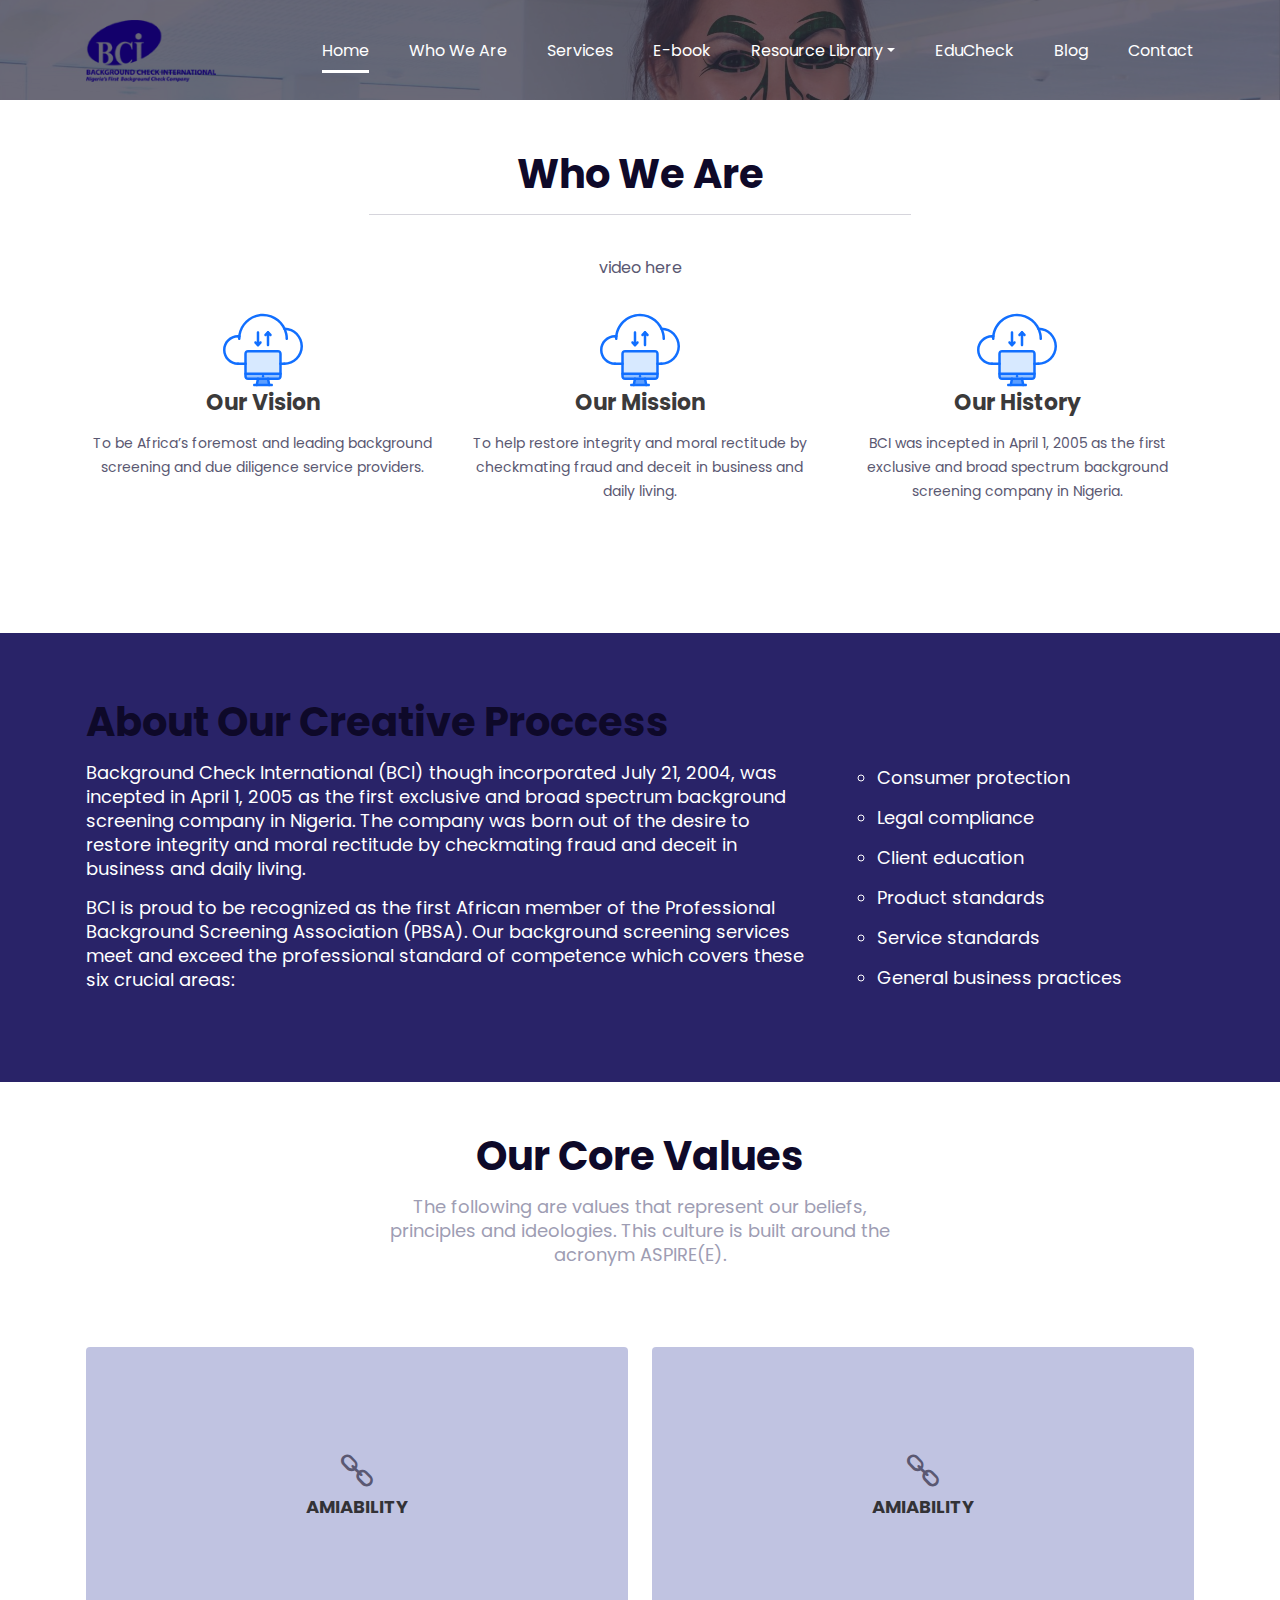
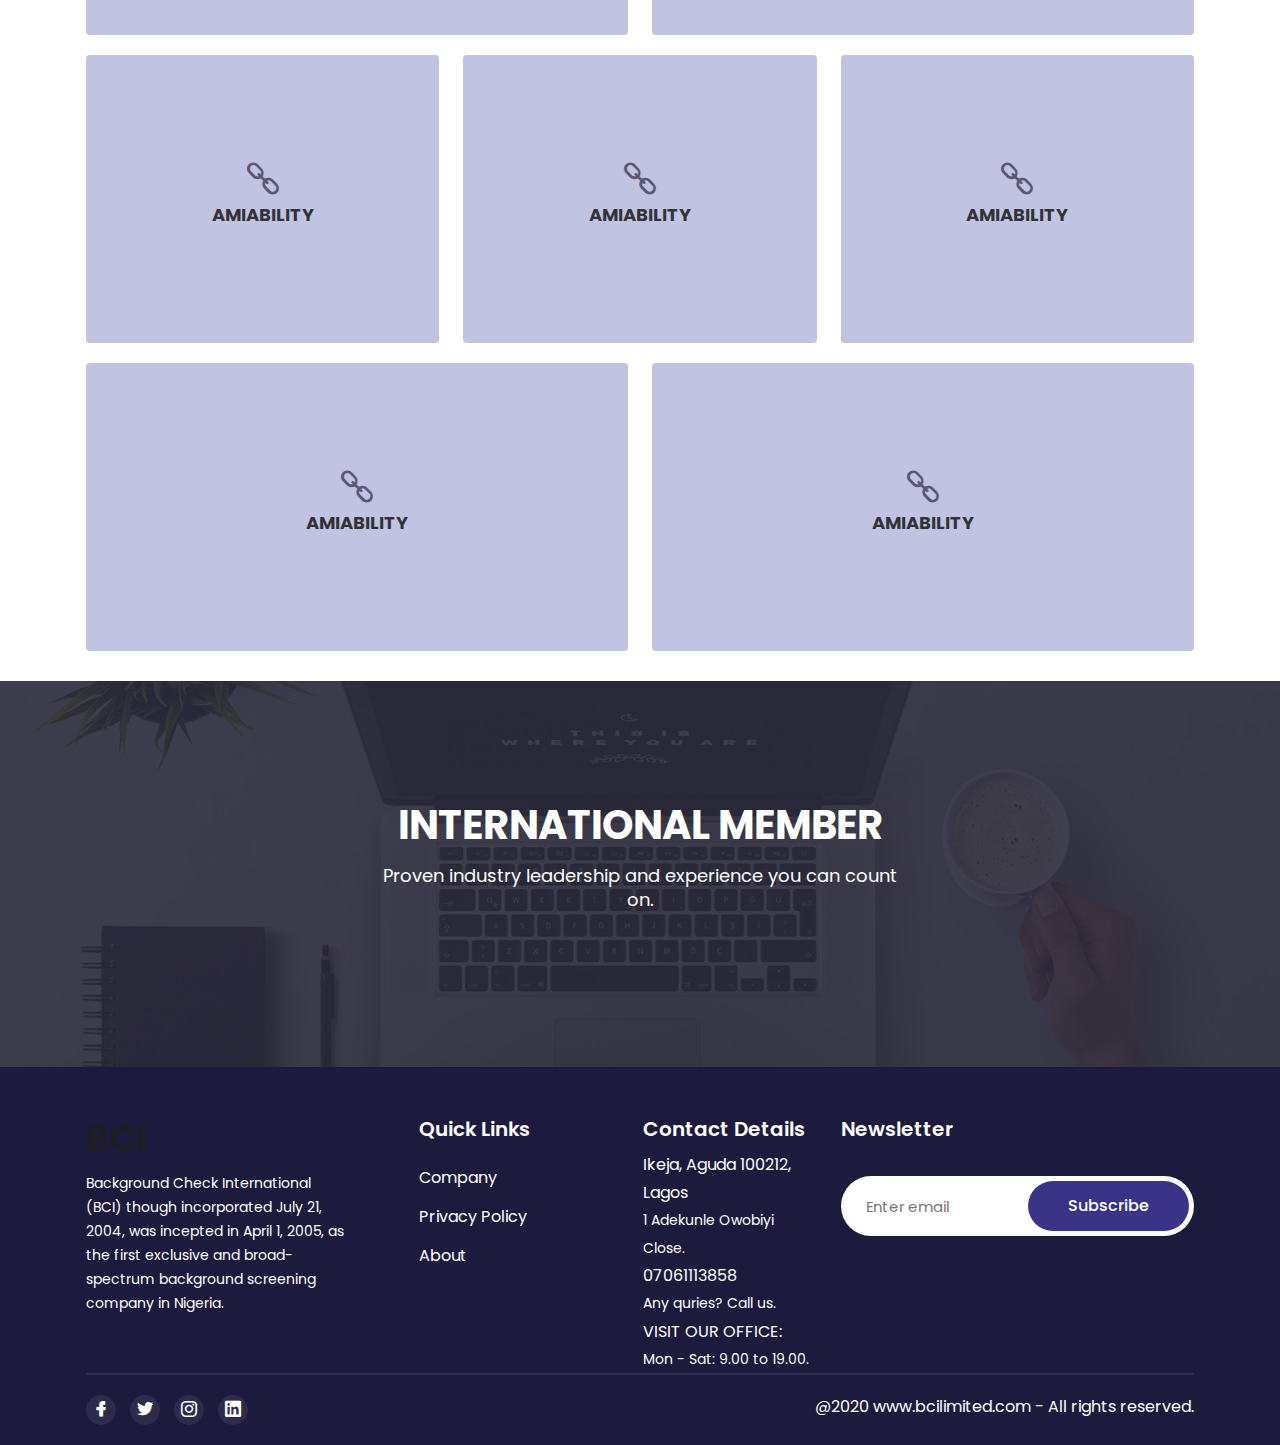
==== about.html @ 0cde8c67 "about us page created" ====
<!doctype html>
<html class="no-js" lang="zxx">

<head>
    <meta charset="utf-8">
    <!--====== Title ======-->
    <title>Background Check International</title>
    
    <meta name="description" content="">
    <meta name="viewport" content="width=device-width, initial-scale=1">

    <!--====== Favicon Icon ======-->
    <link rel="shortcut icon" href="assets/images/favicon.png" type="image/png">
        
    <!--====== Animate CSS ======-->
    <link rel="stylesheet" href="assets/css/animate.css">
        
    <!--====== Glide CSS ======-->
    <link rel="stylesheet" href="assets/css/glide.core.css">
        
    <!--====== Line Icons CSS ======-->
    <link rel="stylesheet" href="assets/css/LineIcons.2.0.css">
        
    <!--====== Bootstrap CSS ======-->
    <link rel="stylesheet" href="assets/css/bootstrap-5.0.5-alpha.min.css">
    
    <!--====== Default CSS ======-->
    <link rel="stylesheet" href="assets/css/default.css">
    
    <!--====== Style CSS ======-->
    <link rel="stylesheet" href="assets/css/about.css">

    
</head>

<body>

    <!--====== HEADER PART START ======-->

    <section id="home" class="header_area ">
        <h2 style="display: none;">BCI</h2>
        <div id="header_navbar" class="header_navbar">
            <div class="container">
                <div class="row">
                    <div class="col-lg-12">
                        <nav class="navbar navbar-expand-lg">
                            <a class="navbar-brand" href="index.html">
                                
                                <img id="logo" src="assets/images/bci.svg" alt="Logo">
                            </a>
                            <button class="navbar-toggler" type="button" data-toggle="collapse" data-target="#navbarSupportedContent" aria-controls="navbarSupportedContent" aria-expanded="false" aria-label="Toggle navigation">
                                <span class="toggler-icon"></span>
                                <span class="toggler-icon"></span>
                                <span class="toggler-icon"></span>
                            </button>

                            <div class="collapse navbar-collapse sub-menu-bar" id="navbarSupportedContent">
                                <ul id="nav" class="navbar-nav ml-auto">
                                    <li class="nav-item">
                                        <a class="page-scroll active" href="#home">Home</a>
                                    </li>
                                    <li class="nav-item">
                                        <a class="page-scroll" href="#about">Who We Are</a>
                                    </li>
                                    <li class="nav-item">
                                        <a class="page-scroll" href="#services">Services</a>
                                    </li>
                                    <li class="nav-item">
                                        <a class="page-scroll disabled" href="blog">E-book</a>
                                    </li>
                                    <li class="nav-item">
                                        <a class="page-scroll dropdown-toggle" data-toggle="dropdown" href="#team">Resource Library</a>
                                        <ul class="dropdown-menu resource">
                                            <li><a href="#">News &#038; Articles</a></li>
                                            <li><a href="#">Video Library</a></li>
                                        </ul>
                                    </li>
                                    <li class="nav-item">
                                        <a class="page-scroll" href="#blog">EduCheck</a>
                                    </li>
                                    <li class="nav-item">
                                        <a class="page-scroll" href="#blog">Blog</a>
                                    </li>
                                    <li class="nav-item">
                                        <a class="page-scroll" href="#contact">Contact</a>
                                    </li>
                                </ul>
                            </div> <!-- navbar collapse -->
                        </nav> <!-- navbar -->
                    </div>
                </div> <!-- row -->
            </div> <!-- container -->
        </div> <!-- header navbar -->

        <div class="header_hero">
            <div class="single_hero bg_cover d-flex align-items-center" style="background-image: url(assets/images/mini-banner.jpg)">
                <div class="container">
                </div> 
            </div> 
        </div> 
    </section>

    <!--====== HEADER PART ENDS ======-->
    
    <!--====== FEATURES PART START ======-->

    <section id="features" class="features_area pt-50">
        <div class="container">
            <div class="row justify-content-center">
                <div class="col-lg-6">
                    <div class="section_title text-center pb-25">
                        <h4 class="title wow fadeInUp" data-wow-duration="1.3s" data-wow-delay="0.2s">Who We Are</h4><hr>
                        <!-- <p class="wow fadeInUp" data-wow-duration="1.3s" data-wow-delay="0.4s">With our over 15 years of unalloyed integrity and staunch professionalism, you can always count on us to deliver</p> -->
                    </div> <!-- section title -->
                </div>
            </div> <!-- row -->
            <div class="row justify-content-center">
                video here
                    <!-- <video width="320" height="540" controls loop poster="assets/images/blog-1.jpg">
                        <source src="assets/vid/lts.mp4" type="video/mp4">
                    </video> -->
            </div> 
            <!-- row -->
            <div class="row justify-content-center">
                <div class="col-lg-4 col-md-7">
                    <div class="single_features text-center mt-30 wow fadeInUp" data-wow-duration="1.3s"
                        data-wow-delay="0.2s">
                        <img src="assets/images/iot.svg" style="width: 5em;" alt="svg-icon">
                        <div class="sub_feature">
                            <h4 class="features_title">Our Vision</h4>
                            <p>To be Africa’s foremost and leading background screening and due diligence service providers.</p>
                        </div>
                    </div> <!-- single features -->
                </div>
                <div class="col-lg-4 col-md-7">
                    <div class="single_features text-center mt-30 wow fadeInUp" data-wow-duration="1.3s"
                        data-wow-delay="0.4s">
                        <img src="assets/images/iot.svg" style="width: 5em;" alt="svg-icon">
                        <div class="sub_feature">
                            <h4 class="features_title">Our Mission</h4>
                            <p>To help restore integrity and moral rectitude by checkmating fraud and deceit in business and daily living.</p>
                        </div>
                    </div> <!-- single features -->
                </div>
                <div class="col-lg-4 col-md-7">
                    <div class="single_features text-center mt-30 wow fadeInUp" data-wow-duration="1.3s"
                        data-wow-delay="0.6s">
                        <img src="assets/images/iot.svg" style="width: 5em;" alt="svg-icon">
                        <div class="sub_feature">
                            <h4 class="features_title">Our History</h4>
                        <p>BCI was incepted in April 1, 2005 as the first exclusive and broad spectrum background screening company in Nigeria.</p>
                        </div>
                    </div> <!-- single features -->
                </div>
            </div> <!-- row -->
        </div> <!-- container -->
    </section>

    <!--====== FEATURES PART ENDS ======-->
    
    <!--====== ABOUT PART START ======-->

    <section id="about" class="pt-130">
        <div class="about_area">
            <div class="container">
                <div class="row">
                    <div class="col-lg-8">
                        <div class="about_content pt-65 pb-90">
                            <div class="section_title pb">
                                <h4 class="title abt wow fadeInUp" data-wow-duration="1.3s" data-wow-delay="0.2s">About Our
                                    Creative Proccess</h4>
                                <p class="wow fadeInUp" data-wow-duration="1.3s" data-wow-delay="0.4s">Background Check International (BCI) though
                                     incorporated July 21, 2004, was incepted in April 1, 2005 as the first exclusive and broad spectrum background screening
                                      company in Nigeria. The company was born out of the desire to restore integrity and moral rectitude by checkmating fraud 
                                      and deceit in business and daily living.</p>
                                <p class="wow fadeInUp" data-wow-duration="1.3s" data-wow-delay="0.6s">BCI is proud to be recognized as the first African member
                                     of the Professional Background Screening Association (PBSA). Our background screening services meet and exceed the professional
                                      standard of competence which covers these six crucial areas:</p>
                            </div> <!-- section title -->
                        </div> <!-- about content -->
                    </div>
                    <div class="col-lg-4">
                        <div class="about_content pt-125 pb">
                            <div class="section_title pb">
                                <ul class="wow fadeInUp" data-wow-duration="1.3s" data-wow-delay="0.4s">
                                    <li>Consumer protection</li>
                                    <li>Legal compliance</li>
                                    <li>Client education</li>
                                    <li>Product standards</li>
                                    <li>Service standards</li>
                                    <li>General business practices</li>
                                </ul>
                                
                            </div> <!-- section title -->
                        </div> <!-- about content -->
                    </div>
                </div> <!-- row -->
            </div> <!-- container -->
            
            <!-- <div class="about_image bg_cover wow fadeInLeft" data-wow-duration="1.3s" data-wow-delay="0.2s"></div> -->
           
                
        </div>
    </section>

    <!--====== ABOUT PART ENDS ======-->

    <!--====== PORTFOLIO PART START ======-->

    <section id="portfolio" class="portfolio_area pt-50 pb-30">
        <div class="container">
            <div class="row justify-content-center">
                <div class="col-lg-6">
                    <div class="section_title text-center pb-60">
                        <h4 class="title wow fadeInUp" data-wow-duration="1.3s" data-wow-delay="0.2s">Our Core Values</h4>
                        <p class="wow fadeInUp" data-wow-duration="1.3s" data-wow-delay="0.4s">The following are values that represent
                            our beliefs, principles and ideologies. This culture is built around the acronym ASPIRE(E).</p>
                    </div> <!-- section title -->
                </div>
            </div> <!-- row -->

            <div class="row pt-20">
                <div class="col-lg-6  wow fadeInUp" data-wow-duration="1.3s" data-wow-delay="0.2s" >
                    <div class="single_portfolio">
                        <div class="title">
                            <i class="lni lni-link"></i>
                            <h5>AMIABILITY</h5>
                        </div>
                        <div class="portfolio_content">
                            <p class="portfolio_title">At BCI, we do not just demonstrate joy in rendering service for our clients but we also always are supportive of one another’s endeavour. We believe our greatest assets as an organisation are the people working therein, so we are people-oriented.</p>
                        </div> <!-- Single portfolio -->
                    </div>
                </div> 
                <div class="col-lg-6  wow fadeInUp" data-wow-duration="1.3s" data-wow-delay="0.2s" >
                    <div class="single_portfolio">
                        <div class="title">
                            <i class="lni lni-link"></i>
                            <h5>AMIABILITY</h5>
                        </div>
                        <div class="portfolio_content">
                            <p class="portfolio_title">At BCI, we do not just demonstrate joy in rendering service for our clients but we also always are supportive of one another’s endeavour. We believe our greatest assets as an organisation are the people working therein, so we are people-oriented.</p>
                        </div> <!-- Single portfolio -->
                    </div>
                </div> 
            </div>

            <div class="row pt-20">
                <div class="col-lg-4  wow fadeInUp" data-wow-duration="1.3s" data-wow-delay="0.2s" >
                    <div class="single_portfolio">
                        <div class="title">
                            <i class="lni lni-link"></i>
                            <h5>AMIABILITY</h5>
                        </div>
                        <div class="portfolio_content">
                            <p class="portfolio_title">At BCI, we do not just demonstrate joy in rendering service for our clients but we also always are supportive of one another’s endeavour. We believe our greatest assets as an organisation are the people working therein, so we are people-oriented.</p>
                        </div> <!-- Single portfolio -->
                    </div>
                </div> <!-- portfolio wrapper -->
                <div class="col-lg-4  wow fadeInUp" data-wow-duration="1.3s" data-wow-delay="0.2s" >
                    <div class="single_portfolio">
                        <div class="title">
                            <i class="lni lni-link"></i>
                            <h5>AMIABILITY</h5>
                        </div>
                        <div class="portfolio_content">
                            <p class="portfolio_title">At BCI, we do not just demonstrate joy in rendering service for our clients but we also always are supportive of one another’s endeavour. We believe our greatest assets as an organisation are the people working therein, so we are people-oriented.</p>
                        </div> <!-- Single portfolio -->
                    </div>
                </div> <!-- portfolio wrapper -->
                <div class="col-lg-4  wow fadeInUp" data-wow-duration="1.3s" data-wow-delay="0.2s" >
                    <div class="single_portfolio">
                        <div class="title">
                            <i class="lni lni-link"></i>
                            <h5>AMIABILITY</h5>
                        </div>
                        <div class="portfolio_content">
                            <p class="portfolio_title">At BCI, we do not just demonstrate joy in rendering service for our clients but we also always are supportive of one another’s endeavour. We believe our greatest assets as an organisation are the people working therein, so we are people-oriented.</p>
                        </div> <!-- Single portfolio -->
                    </div>
                </div> <!-- portfolio wrapper -->
            </div> <!-- row -->

            <div class="row pt-20">
                <div class="col-lg-6  wow fadeInUp" data-wow-duration="1.3s" data-wow-delay="0.2s" >
                    <div class="single_portfolio">
                        <div class="title">
                            <i class="lni lni-link"></i>
                            <h5>AMIABILITY</h5>
                        </div>
                        <div class="portfolio_content">
                            <p class="portfolio_title">At BCI, we do not just demonstrate joy in rendering service for our clients but we also always are supportive of one another’s endeavour. We believe our greatest assets as an organisation are the people working therein, so we are people-oriented.</p>
                        </div> <!-- Single portfolio -->
                    </div>
                </div> 
                <div class="col-lg-6  wow fadeInUp" data-wow-duration="1.3s" data-wow-delay="0.2s" >
                    <div class="single_portfolio">
                        <div class="title">
                            <i class="lni lni-link"></i>
                            <h5>AMIABILITY</h5>
                        </div>
                        <div class="portfolio_content">
                            <p class="portfolio_title">At BCI, we do not just demonstrate joy in rendering service for our clients but we also always are supportive of one another’s endeavour. We believe our greatest assets as an organisation are the people working therein, so we are people-oriented.</p>
                        </div> <!-- Single portfolio -->
                    </div>
                </div> 
            </div>
        </div> <!-- container -->
       
    </section>

    <!--====== PORTFOLIO PART ENDS ======-->

    <!--====== FEATURES PART START ======-->

   
    <!--====== TESTIMONIAL PART START ======-->

    <!-- <section id="testimonial" class="testimonial_area pt-130 pb-130 bg_cover" style="background-image: url(assets/images/feedback.jpg)">
        <div class="container">
            <div class="row justify-content-center">
                <div class="col-lg-8">
                    <div class="glide testimonial_active">
                        <div class="glide__track" data-glide-el="track">
                            <div class="glide__slides">
                                <div class="glide__slide single_testimonial text-center">
                                    <img src="assets/images/author-1.jpg" alt="author">
                                    <h5 class="author_name">Isabela Moreira</h5>
                                    <span>UX Specialist, Yoast</span>
                                    <p>Lorem ipsum dolor sit amet, consetetur sadipscing elitr, sed diam nonumy eirmod
                                        tempor invidunt ut labore et dolore magna aliquyam erat, sed diam voluptua. At
                                        vero eos accusam et justo duo dolores et ea rebum. Stet clita kasd gubergren.
                                    </p>
                                </div>
                                <div class="glide__slide single_testimonial text-center">
                                    <img src="assets/images/author-2.jpg" alt="author">
                                    <h5 class="author_name">Fiona Smith</h5>
                                    <span>Sr. Software Engineer</span>
                                    <p>Lorem ipsum dolor sit amet, consetetur sadipscing elitr, sed diam nonumy eirmod
                                        tempor invidunt ut labore et dolore magna aliquyam erat, sed diam voluptua. At
                                        vero eos accusam et justo duo dolores et ea rebum. Stet clita kasd gubergren.
                                    </p>
                                </div>
                                <div class="glide__slide single_testimonial text-center">
                                    <img src="assets/images/author-3.jpg" alt="author">
                                    <h5 class="author_name">Elon Musk</h5>
                                    <span>Creaitve Businessman</span>
                                    <p>Lorem ipsum dolor sit amet, consetetur sadipscing elitr, sed diam nonumy eirmod
                                        tempor invidunt ut labore et dolore magna aliquyam erat, sed diam voluptua. At
                                        vero eos accusam et justo duo dolores et ea rebum. Stet clita kasd gubergren.
                                    </p>
                                </div>
                            </div>
                        </div>
                        <div class="glide__bullets" data-glide-el="controls[nav]">
                            <button class="glide__bullet" data-glide-dir="=0"></button>
                            <button class="glide__bullet" data-glide-dir="=1"></button>
                            <button class="glide__bullet" data-glide-dir="=2"></button>
                        </div>
                    </div>
                </div>
            </div> 
        </div> 
    </section> -->

    <!--====== TESTIMONIAL PART ENDS ======-->
    
   
    
    <!--====== CONTACT PART START ======-->

    <section id="contact" class="contact_area bg_cover pt-120 pb-130" style="background-image: url(assets/images/contact_bg.jpg)">
        <div class="container">
            <div class="row justify-content-center">
                <div class="col-lg-6">
                    <div class="section_title section_title_2 text-center pb-25">
                        <h4 class="title wow fadeInUp" data-wow-duration="1.3s" data-wow-delay="0.2s">INTERNATIONAL MEMBER</h4>
                        <p class="wow fadeInUp" data-wow-duration="1.3s" data-wow-delay="0.4s">Proven industry leadership and experience you can count on.</p>
                    </div> <!-- section title -->
                </div>
            </div> <!-- row -->
            
        </div> <!-- container -->
    </section>

    <!--====== CONTACT PART ENDS ======-->
    
    <!--====== FOOTER PART START ======-->

    <footer id="footer" class="footer_area">
        <div class="container">
            <div class="footer_widget ">
                <div class="row justify-content-center">
                    <div class="col-lg-3 col-md-6">
                        <div class="footer_about mt-50">
                            <div class="footer_logo">
                                <!-- <a href="#"><img src="assets/images/bci.svg" alt=""></a> -->
                                <h2>BCI</h2>
                            </div>
                            <div class="footer_content">
                                <p>Background Check International (BCI) though incorporated July 21, 2004,
                                     was incepted in April 1, 2005, as the first exclusive and broad-spectrum
                                      background screening company in Nigeria.</p>
                            </div>
                        </div> <!-- footer about -->
                    </div>
                    <div class="col-lg-5 col-md-6">
                        <div class="footer_link_wrapper d-flex flex-wrap">
                            <div class="footer_link mt-50">
                                <h2 class="footer_title">Quick Links</h2>
                                <ul class="link">
                                    <li><a href="#">Company</a></li>
                                    <li><a href="#">Privacy Policy</a></li>
                                    <li><a href="#">About</a></li>
                                </ul>
                            </div> <!-- footer link -->
                            <div class="footer_link mt-50">
                                <h2 class="footer_title">Contact Details</h2>
                                <ul class="link">
                                    <li><span class="address"> Ikeja, Aguda 100212, Lagos <br><small>1 Adekunle Owobiyi Close.</small> </span></li>
                                    <li><span class="address"> 07061113858 <br> <small>Any quries? Call us.</small> </span></li>
                                    <li><span class="address"> VISIT OUR OFFICE:<br><small>Mon - Sat: 9.00 to 19.00.</small> </span></li>
                                </ul>
                            </div> <!-- footer link -->
                        </div> <!-- footer link wrapper -->
                    </div>
                    <div class="col-lg-4 col-md-6">
                        <div class="footer_subscribe mt-50">
                            <h2 class="footer_title">Newsletter</h2>
                            <div class="subscribe_form text-right">
                                <form action="#">
                                    <input type="text" placeholder="Enter email">
                                    <button class="main-btn">Subscribe</button>
                                </form>
                            </div>
                        </div> <!-- footer subscribe -->
                    </div>
                </div> <!-- row -->
            </div> <!-- footer widget -->
            <div class="footer_copyright d-sm-flex justify-content-between">
                <div class="footer_social text-center">
                    <ul class="social">
                        <li><a href="https://facebook.com/uideckHQ"><i class="lni lni-facebook-filled"></i></a></li>
                        <li><a href="https://twitter.com/uideckHQ"><i class="lni lni-twitter-filled"></i></a></li>
                        <li><a href="https://instagram.com/uideckHQ"><i class="lni lni-instagram-original"></i></a></li>
                        <li><a href="#"><i class="lni lni-linkedin-original"></i></a></li>
                    </ul>
                </div> <!-- footer social -->
                <div class="footer_copyright_content  text-center">
                    <p>@2020 www.bcilimited.com - All rights reserved. </p>
                </div> <!-- footer copyright content -->
            </div> <!-- footer copyright -->
        </div> <!-- container -->
    </footer>

    <!--====== FOOTER PART ENDS ======-->
    
    <!--====== BACK TOP TOP PART START ======-->

    <a href="#" class="back-to-top"><i class="lni lni-chevron-up"></i></a>

    <!--====== BACK TOP TOP PART ENDS ======-->

    
    <!--====== Bootstrap js ======-->
    <script src="assets/js/bootstrap.bundle-5.0.0.alpha-min.js"></script>
    
    <!--====== glide js ======-->
    <script src="assets/js/glide.min.js"></script>
    
    <!--====== wow js ======-->
    <script src="assets/js/wow.min.js"></script>
    
    <!--====== Contact Form js ======-->
    <!-- <script src="assets/js/contact-form.js"></script> -->
    
    <!--====== Main js ======-->
    <script src="assets/js/main.js"></script>
    <script src="assets/js/jquery.js"></script>
    <script src="assets/js/amazingcarousel.js"></script>
    <link rel="stylesheet" type="text/css" href="assets/css/initcarousel-1.css">
    <script src="assets/js/initcarousel-1.js"></script>
    
</body>

</html>
---- assets/css/default.css ----
/* Deafult Margin & Padding */
/*-- Margin Top --*/
.mt-5 {
	margin-top: 5px;
}
.mt-10 {
	margin-top: 10px;
}
.mt-15 {
	margin-top: 15px;
}
.mt-20 {
	margin-top: 20px;
}
.mt-25 {
	margin-top: 25px;
}
.mt-30 {
	margin-top: 30px;
}
.mt-35 {
	margin-top: 35px;
}
.mt-40 {
	margin-top: 40px;
}
.mt-45 {
	margin-top: 45px;
}
.mt-50 {
	margin-top: 50px;
}
.mt-55 {
	margin-top: 55px;
}
.mt-60 {
	margin-top: 60px;
}
.mt-65 {
	margin-top: 65px;
}
.mt-70 {
	margin-top: 70px;
}
.mt-75 {
	margin-top: 75px;
}
.mt-80 {
	margin-top: 80px;
}
.mt-85 {
	margin-top: 85px;
}
.mt-90 {
	margin-top: 90px;
}
.mt-95 {
	margin-top: 95px;
}
.mt-100 {
	margin-top: 100px;
}
.mt-105 {
	margin-top: 105px;
}
.mt-110 {
	margin-top: 110px;
}
.mt-115 {
	margin-top: 115px;
}
.mt-120 {
	margin-top: 120px;
}
.mt-125 {
	margin-top: 125px;
}
.mt-130 {
	margin-top: 130px;
}
.mt-135 {
	margin-top: 135px;
}
.mt-140 {
	margin-top: 140px;
}
.mt-145 {
	margin-top: 145px;
}
.mt-150 {
	margin-top: 150px;
}
.mt-155 {
	margin-top: 155px;
}
.mt-160 {
	margin-top: 160px;
}
.mt-165 {
	margin-top: 165px;
}
.mt-170 {
	margin-top: 170px;
}
.mt-175 {
	margin-top: 175px;
}
.mt-180 {
	margin-top: 180px;
}
.mt-185 {
	margin-top: 185px;
}
.mt-190 {
	margin-top: 190px;
}
.mt-195 {
	margin-top: 195px;
}
.mt-200 {
	margin-top: 200px;
}
/*-- Margin Bottom --*/

.mb-5 {
	margin-bottom: 5px;
}
.mb-10 {
	margin-bottom: 10px;
}
.mb-15 {
	margin-bottom: 15px;
}
.mb-20 {
	margin-bottom: 20px;
}
.mb-25 {
	margin-bottom: 25px;
}
.mb-30 {
	margin-bottom: 30px;
}
.mb-35 {
	margin-bottom: 35px;
}
.mb-40 {
	margin-bottom: 40px;
}
.mb-45 {
	margin-bottom: 45px;
}
.mb-50 {
	margin-bottom: 50px;
}
.mb-55 {
	margin-bottom: 55px;
}
.mb-60 {
	margin-bottom: 60px;
}
.mb-65 {
	margin-bottom: 65px;
}
.mb-70 {
	margin-bottom: 70px;
}
.mb-75 {
	margin-bottom: 75px;
}
.mb-80 {
	margin-bottom: 80px;
}
.mb-85 {
	margin-bottom: 85px;
}
.mb-90 {
	margin-bottom: 90px;
}
.mb-95 {
	margin-bottom: 95px;
}
.mb-100 {
	margin-bottom: 100px;
}
.mb-105 {
	margin-bottom: 105px;
}
.mb-110 {
	margin-bottom: 110px;
}
.mb-115 {
	margin-bottom: 115px;
}
.mb-120 {
	margin-bottom: 120px;
}
.mb-125 {
	margin-bottom: 125px;
}
.mb-130 {
	margin-bottom: 130px;
}
.mb-135 {
	margin-bottom: 135px;
}
.mb-140 {
	margin-bottom: 140px;
}
.mb-145 {
	margin-bottom: 145px;
}
.mb-150 {
	margin-bottom: 150px;
}
.mb-155 {
	margin-bottom: 155px;
}
.mb-160 {
	margin-bottom: 160px;
}
.mb-165 {
	margin-bottom: 165px;
}
.mb-170 {
	margin-bottom: 170px;
}
.mb-175 {
	margin-bottom: 175px;
}
.mb-180 {
	margin-bottom: 180px;
}
.mb-185 {
	margin-bottom: 185px;
}
.mb-190 {
	margin-bottom: 190px;
}
.mb-195 {
	margin-bottom: 195px;
}
.mb-200 {
	margin-bottom: 200px;
}
/*-- margin left --*/
.ml-5 {
	margin-left: 5px;
}
.ml-10 {
	margin-left: 10px;
}
.ml-15 {
	margin-left: 15px;
}
.ml-20 {
	margin-left: 20px;
}
.ml-25 {
	margin-left: 25px;
}
.ml-30 {
	margin-left: 30px;
}
.ml-35 {
	margin-left: 35px;
}
.ml-40 {
	margin-left: 40px;
}
.ml-45 {
	margin-left: 45px;
}
.ml-50 {
	margin-left: 50px;
}
.ml-55 {
	margin-left: 55px;
}
.ml-60 {
	margin-left: 60px;
}
.ml-65 {
	margin-left: 65px;
}
.ml-70 {
	margin-left: 70px;
}
.ml-75 {
	margin-left: 75px;
}
.ml-80 {
	margin-left: 80px;
}
.ml-85 {
	margin-left: 85px;
}
.ml-90 {
	margin-left: 90px;
}
.ml-95 {
	margin-left: 95px;
}
.ml-100 {
	margin-left: 100px;
}
.ml-105 {
	margin-left: 105px;
}
.ml-110 {
	margin-left: 110px;
}
.ml-115 {
	margin-left: 115px;
}
.ml-120 {
	margin-left: 120px;
}
.ml-125 {
	margin-left: 125px;
}
.ml-130 {
	margin-left: 130px;
}
.ml-135 {
	margin-left: 135px;
}
.ml-140 {
	margin-left: 140px;
}
.ml-145 {
	margin-left: 145px;
}
.ml-150 {
	margin-left: 150px;
}
.ml-155 {
	margin-left: 155px;
}
.ml-160 {
	margin-left: 160px;
}
.ml-165 {
	margin-left: 165px;
}
.ml-170 {
	margin-left: 170px;
}
.ml-175 {
	margin-left: 175px;
}
.ml-180 {
	margin-left: 180px;
}
.ml-185 {
	margin-left: 185px;
}
.ml-190 {
	margin-left: 190px;
}
.ml-195 {
	margin-left: 195px;
}
.ml-200 {
	margin-left: 200px;
}
/*-- margin right --*/
.mr-5 {
	margin-right: 5px;
}
.mr-10 {
	margin-right: 10px;
}
.mr-15 {
	margin-right: 15px;
}
.mr-20 {
	margin-right: 20px;
}
.mr-25 {
	margin-right: 25px;
}
.mr-30 {
	margin-right: 30px;
}
.mr-35 {
	margin-right: 35px;
}
.mr-40 {
	margin-right: 40px;
}
.mr-45 {
	margin-right: 45px;
}
.mr-50 {
	margin-right: 50px;
}
.mr-55 {
	margin-right: 55px;
}
.mr-60 {
	margin-right: 60px;
}
.mr-65 {
	margin-right: 65px;
}
.mr-70 {
	margin-right: 70px;
}
.mr-75 {
	margin-right: 75px;
}
.mr-80 {
	margin-right: 80px;
}
.mr-85 {
	margin-right: 85px;
}
.mr-90 {
	margin-right: 90px;
}
.mr-95 {
	margin-right: 95px;
}
.mr-100 {
	margin-right: 100px;
}
.mr-105 {
	margin-right: 105px;
}
.mr-110 {
	margin-right: 110px;
}
.mr-115 {
	margin-right: 115px;
}
.mr-120 {
	margin-right: 120px;
}
.mr-125 {
	margin-right: 125px;
}
.mr-130 {
	margin-right: 130px;
}
.mr-135 {
	margin-right: 135px;
}
.mr-140 {
	margin-right: 140px;
}
.mr-145 {
	margin-right: 145px;
}
.mr-150 {
	margin-right: 150px;
}
.mr-155 {
	margin-right: 155px;
}
.mr-160 {
	margin-right: 160px;
}
.mr-165 {
	margin-right: 165px;
}
.mr-170 {
	margin-right: 170px;
}
.mr-175 {
	margin-right: 175px;
}
.mr-180 {
	margin-right: 180px;
}
.mr-185 {
	margin-right: 185px;
}
.mr-190 {
	margin-right: 190px;
}
.mr-195 {
	margin-right: 195px;
}
.mr-200 {
	margin-right: 200px;
}


/*-- Padding Top --*/

.pt-5 {
	padding-top: 5px;
}
.pt-10 {
	padding-top: 10px;
}
.pt-15 {
	padding-top: 15px;
}
.pt-20 {
	padding-top: 20px;
}
.pt-25 {
	padding-top: 25px;
}
.pt-30 {
	padding-top: 30px;
}
.pt-35 {
	padding-top: 35px;
}
.pt-40 {
	padding-top: 40px;
}
.pt-45 {
	padding-top: 45px;
}
.pt-50 {
	padding-top: 50px;
}
.pt-55 {
	padding-top: 55px;
}
.pt-60 {
	padding-top: 60px;
}
.pt-65 {
	padding-top: 65px;
}
.pt-70 {
	padding-top: 70px;
}
.pt-75 {
	padding-top: 75px;
}
.pt-80 {
	padding-top: 80px;
}
.pt-85 {
	padding-top: 85px;
}
.pt-90 {
	padding-top: 90px;
}
.pt-95 {
	padding-top: 95px;
}
.pt-100 {
	padding-top: 100px;
}
.pt-105 {
	padding-top: 105px;
}
.pt-110 {
	padding-top: 110px;
}
.pt-115 {
	padding-top: 115px;
}
.pt-120 {
	padding-top: 120px;
}
.pt-125 {
	padding-top: 125px;
}
.pt-130 {
	padding-top: 130px;
}
.pt-135 {
	padding-top: 135px;
}
.pt-140 {
	padding-top: 140px;
}
.pt-145 {
	padding-top: 145px;
}
.pt-150 {
	padding-top: 150px;
}
.pt-155 {
	padding-top: 155px;
}
.pt-160 {
	padding-top: 160px;
}
.pt-165 {
	padding-top: 165px;
}
.pt-170 {
	padding-top: 170px;
}
.pt-175 {
	padding-top: 175px;
}
.pt-180 {
	padding-top: 180px;
}
.pt-185 {
	padding-top: 185px;
}
.pt-190 {
	padding-top: 190px;
}
.pt-195 {
	padding-top: 195px;
}
.pt-200 {
	padding-top: 200px;
}
/*-- Padding Bottom --*/

.pb-5 {
	padding-bottom: 5px;
}
.pb-10 {
	padding-bottom: 10px;
}
.pb-15 {
	padding-bottom: 15px;
}
.pb-20 {
	padding-bottom: 20px;
}
.pb-25 {
	padding-bottom: 25px;
}
.pb-30 {
	padding-bottom: 30px;
}
.pb-35 {
	padding-bottom: 35px;
}
.pb-40 {
	padding-bottom: 40px;
}
.pb-45 {
	padding-bottom: 45px;
}
.pb-50 {
	padding-bottom: 50px;
}
.pb-55 {
	padding-bottom: 55px;
}
.pb-60 {
	padding-bottom: 60px;
}
.pb-65 {
	padding-bottom: 65px;
}
.pb-70 {
	padding-bottom: 70px;
}
.pb-75 {
	padding-bottom: 75px;
}
.pb-80 {
	padding-bottom: 80px;
}
.pb-85 {
	padding-bottom: 85px;
}
.pb-90 {
	padding-bottom: 90px;
}
.pb-95 {
	padding-bottom: 95px;
}
.pb-100 {
	padding-bottom: 100px;
}
.pb-105 {
	padding-bottom: 105px;
}
.pb-110 {
	padding-bottom: 110px;
}
.pb-115 {
	padding-bottom: 115px;
}
.pb-120 {
	padding-bottom: 120px;
}
.pb-125 {
	padding-bottom: 125px;
}
.pb-130 {
	padding-bottom: 130px;
}
.pb-135 {
	padding-bottom: 135px;
}
.pb-140 {
	padding-bottom: 140px;
}
.pb-145 {
	padding-bottom: 145px;
}
.pb-150 {
	padding-bottom: 150px;
}
.pb-155 {
	padding-bottom: 155px;
}
.pb-160 {
	padding-bottom: 160px;
}
.pb-165 {
	padding-bottom: 165px;
}
.pb-170 {
	padding-bottom: 170px;
}
.pb-175 {
	padding-bottom: 175px;
}
.pb-180 {
	padding-bottom: 180px;
}
.pb-185 {
	padding-bottom: 185px;
}
.pb-190 {
	padding-bottom: 190px;
}
.pb-195 {
	padding-bottom: 195px;
}
.pb-200 {
	padding-bottom: 200px;
}

/*-- Padding left --*/

.pl-0 {
	padding-left: 0px;
}
.pl-5 {
	padding-left: 5px;
}
.pl-10 {
	padding-left: 10px;
}
.pl-15 {
	padding-left: 15px;
}
.pl-20 {
	padding-left: 20px;
}
.pl-25 {
	padding-left: 25px;
}
.pl-30 {
	padding-left: 30px;
}
.pl-35 {
	padding-left: 35px;
}
.pl-40 {
	padding-left: 40px;
}
.pl-45 {
	padding-left: 45px;
}
.pl-50 {
	padding-left: 50px;
}
.pl-55 {
	padding-left: 55px;
}
.pl-60 {
	padding-left: 60px;
}
.pl-65 {
	padding-left: 65px;
}
.pl-70 {
	padding-left: 70px;
}
.pl-75 {
	padding-left: 75px;
}
.pl-80 {
	padding-left: 80px;
}
.pl-85 {
	padding-left: 85px;
}
.pl-90 {
	padding-left: 90px;
}
.pl-100 {
	padding-left: 100px;
}
.pl-105 {
	padding-left: 105px;
}
.pl-110 {
	padding-left: 110px;
}
.pl-115 {
	padding-left: 115px;
}
.pl-120 {
	padding-left: 120px;
}
.pl-125 {
	padding-left: 125px;
}
/*-- Padding right --*/

.pr-0 {
	padding-right: 0px;
}
.pr-5 {
	padding-right: 5px;
}
.pr-10 {
	padding-right: 10px;
}
.pr-15 {
	padding-right: 15px;
}
.pr-20 {
	padding-right: 20px;
}
.pr-25 {
	padding-right: 25px;
}
.pr-30 {
	padding-right: 30px;
}
.pr-35 {
	padding-right: 35px;
}
.pr-40 {
	padding-right: 40px;
}
.pr-45 {
	padding-right: 45px;
}
.pr-50 {
	padding-right: 50px;
}
.pr-55 {
	padding-right: 55px;
}
.pr-60 {
	padding-right: 60px;
}
.pr-65 {
	padding-right: 65px;
}
.pr-70 {
	padding-right: 70px;
}
.pr-75 {
	padding-right: 75px;
}
.pr-80 {
	padding-right: 80px;
}
.pr-85 {
	padding-right: 85px;
}
.pr-90 {
	padding-right: 90px;
}
.pr-95 {
	padding-right: 95px;
}
.pr-100 {
	padding-right: 100px;
}
.pr-105 {
	padding-right: 105px;
}
/* Background Color */

.gray-bg {
	background: #f6f6f6;
}
.white-bg {
	background: #fff;
}
.black-bg {
	background: #222;
}
/* Color */

.white {
	color: #fff;
}
.black {
	color: #222;
}
/* black overlay */

[data-overlay] {
	position: relative;
}
[data-overlay]::before {
	background: #000 none repeat scroll 0 0;
	content: "";
	height: 100%;
	left: 0;
	position: absolute;
	top: 0;
	width: 100%;
	z-index: 1;
}
[data-overlay="3"]::before {
	opacity: 0.3;
}
[data-overlay="4"]::before {
	opacity: 0.4;
}
[data-overlay="5"]::before {
	opacity: 0.5;
}
[data-overlay="6"]::before {
	opacity: 0.6;
}
[data-overlay="7"]::before {
	opacity: 0.7;
}
[data-overlay="8"]::before {
	opacity: 0.8;
}
[data-overlay="9"]::before {
	opacity: 0.9;
}
---- assets/css/about.css ----
/*-----------------------------------------------------------------------------------

    Template Name: Simple
    Author: UIdeck
    Author URI: uideck.com
    Version: 1.0

-----------------------------------------------------------------------------------

    CSS INDEX
    ===================

    01. Theme default CSS
	02. Header
    03. Hero
	04. Footer

-----------------------------------------------------------------------------------*/
/*===========================
    01.COMMON css 
===========================*/
@import url("https://fonts.googleapis.com/css?family=Poppins:300,400,500,600,700,800");

html {
  scroll-behavior: smooth;
}

body {
  font-family: "Poppins", sans-serif;
  font-weight: normal;
  font-style: normal;
  color: #5A5872;
}

* {
  margin: 0;
  padding: 0;
  -webkit-box-sizing: border-box;
  -moz-box-sizing: border-box;
  box-sizing: border-box;
}

img {
  max-width: 100%;
}

a:focus,
input:focus,
textarea:focus,
button:focus {
  text-decoration: none;
  outline: none;
}

a:focus,
a:hover {
  text-decoration: none;
}

i,
span,
a {
  display: inline-block;
  text-decoration: none;
}

audio,
canvas,
iframe,
img,
svg,
video {
  vertical-align: middle;
}

h1,
h2,
h3,
h4,
h5,
h6 {
  font-family: "Poppins", sans-serif;
  font-weight: 700;
  color: #1f1e1ee0;
  margin: 0px;
}

h1 {
  font-size: 48px;
}

h2 {
  font-size: 36px;
}

h3 {
  font-size: 28px;
}

h4 {
  font-size: 22px;
}

h5 {
  font-size: 18px;
}

h6 {
  font-size: 16px;
}

ul,
ol {
  margin: 0px;
  padding: 0px;
  list-style-type: none;
}

p {
  font-size: 14px;
  font-weight: 400;
  line-height: 24px;
  color: #5A5872;
  margin: 0px;
}

.bg_cover {
  background-position: center center;
  background-size: cover;
  background-repeat: no-repeat;
  width: 100%;
  height: 100%;
}

/*===== All Button Style =====*/
.main-btn {
  display: inline-block;
  font-weight: 500;
  text-align: center;
  white-space: nowrap;
  vertical-align: middle;
  -webkit-user-select: none;
  -moz-user-select: none;
  -ms-user-select: none;
  user-select: none;
  border: 0;
  padding: 0 40px;
  font-size: 16px;
  height: 55px;
  line-height: 55px;
  border-radius: 3rem;
  color: #fff;
  cursor: pointer;
  z-index: 5;
  -webkit-transition: all 0.4s ease-out 0s;
  -moz-transition: all 0.4s ease-out 0s;
  -ms-transition: all 0.4s ease-out 0s;
  -o-transition: all 0.4s ease-out 0s;
  transition: all 0.4s ease-out 0s;
  background-color: #1d1858;
}

.main-btn:hover {
  background-color: #3a3388;
  color: #fff;
}

/*===== All Section Title Style =====*/
.section_title .title {
  font-size: 40px;
  font-weight: 700;
  color: rgb(14, 9, 41);
}

h4.abt{
  text-align: left;
}

@media (max-width: 767px) {
  .section_title .title {
    font-size: 26px;
  }
}

.section_title p {
  margin-top: 15px;
  font-size: 18px;
  color: #9e9db3;
}

.section_title.section_title_2 .title,
.section_title.section_title_2 p {
  color: #fff;
}

/*===== All Preloader Style =====*/
.preloader {
  /* Body Overlay */
  position: fixed;
  top: 0;
  left: 0;
  display: table;
  height: 100%;
  width: 100%;
  /* Change Background Color */
  background: #fff;
  z-index: 99999;
}

.preloader .loader {
  display: table-cell;
  vertical-align: middle;
  text-align: center;
}

.preloader .loader .ytp-spinner {
  position: absolute;
  left: 50%;
  top: 50%;
  width: 64px;
  margin-left: -32px;
  z-index: 18;
  pointer-events: none;
}

.preloader .loader .ytp-spinner .ytp-spinner-container {
  pointer-events: none;
  position: absolute;
  width: 100%;
  padding-bottom: 100%;
  top: 50%;
  left: 50%;
  margin-top: -50%;
  margin-left: -50%;
  -webkit-animation: ytp-spinner-linspin 1568.23529647ms linear infinite;
  -moz-animation: ytp-spinner-linspin 1568.23529647ms linear infinite;
  -o-animation: ytp-spinner-linspin 1568.23529647ms linear infinite;
  animation: ytp-spinner-linspin 1568.23529647ms linear infinite;
}

.preloader .loader .ytp-spinner .ytp-spinner-container .ytp-spinner-rotator {
  position: absolute;
  width: 100%;
  height: 100%;
  -webkit-animation: ytp-spinner-easespin 5332ms cubic-bezier(0.4, 0, 0.2, 1) infinite both;
  -moz-animation: ytp-spinner-easespin 5332ms cubic-bezier(0.4, 0, 0.2, 1) infinite both;
  -o-animation: ytp-spinner-easespin 5332ms cubic-bezier(0.4, 0, 0.2, 1) infinite both;
  animation: ytp-spinner-easespin 5332ms cubic-bezier(0.4, 0, 0.2, 1) infinite both;
}

.preloader .loader .ytp-spinner .ytp-spinner-container .ytp-spinner-rotator .ytp-spinner-left {
  position: absolute;
  top: 0;
  left: 0;
  bottom: 0;
  overflow: hidden;
  right: 50%;
}

.preloader .loader .ytp-spinner .ytp-spinner-container .ytp-spinner-rotator .ytp-spinner-right {
  position: absolute;
  top: 0;
  right: 0;
  bottom: 0;
  overflow: hidden;
  left: 50%;
}

.preloader .loader .ytp-spinner-circle {
  box-sizing: border-box;
  position: absolute;
  width: 200%;
  height: 100%;
  border-style: solid;
  /* Spinner Color */
  border-color: #1d1858 #3a3388 #F9F9F9;
  border-radius: 50%;
  border-width: 6px;
}

.preloader .loader .ytp-spinner-left .ytp-spinner-circle {
  left: 0;
  right: -100%;
  border-right-color: #F9F9F9;
  -webkit-animation: ytp-spinner-left-spin 1333ms cubic-bezier(0.4, 0, 0.2, 1) infinite both;
  -moz-animation: ytp-spinner-left-spin 1333ms cubic-bezier(0.4, 0, 0.2, 1) infinite both;
  -o-animation: ytp-spinner-left-spin 1333ms cubic-bezier(0.4, 0, 0.2, 1) infinite both;
  animation: ytp-spinner-left-spin 1333ms cubic-bezier(0.4, 0, 0.2, 1) infinite both;
}

.preloader .loader .ytp-spinner-right .ytp-spinner-circle {
  left: -100%;
  right: 0;
  border-left-color: #F9F9F9;
  -webkit-animation: ytp-right-spin 1333ms cubic-bezier(0.4, 0, 0.2, 1) infinite both;
  -moz-animation: ytp-right-spin 1333ms cubic-bezier(0.4, 0, 0.2, 1) infinite both;
  -o-animation: ytp-right-spin 1333ms cubic-bezier(0.4, 0, 0.2, 1) infinite both;
  animation: ytp-right-spin 1333ms cubic-bezier(0.4, 0, 0.2, 1) infinite both;
}

/* Preloader Animations */
@-webkit-keyframes ytp-spinner-linspin {
  to {
    -webkit-transform: rotate(360deg);
    -moz-transform: rotate(360deg);
    -ms-transform: rotate(360deg);
    -o-transform: rotate(360deg);
    transform: rotate(360deg);
  }
}

@keyframes ytp-spinner-linspin {
  to {
    -webkit-transform: rotate(360deg);
    -moz-transform: rotate(360deg);
    -ms-transform: rotate(360deg);
    -o-transform: rotate(360deg);
    transform: rotate(360deg);
  }
}

@-webkit-keyframes ytp-spinner-easespin {
  12.5% {
    -webkit-transform: rotate(135deg);
    -moz-transform: rotate(135deg);
    -ms-transform: rotate(135deg);
    -o-transform: rotate(135deg);
    transform: rotate(135deg);
  }

  25% {
    -webkit-transform: rotate(270deg);
    -moz-transform: rotate(270deg);
    -ms-transform: rotate(270deg);
    -o-transform: rotate(270deg);
    transform: rotate(270deg);
  }

  37.5% {
    -webkit-transform: rotate(405deg);
    -moz-transform: rotate(405deg);
    -ms-transform: rotate(405deg);
    -o-transform: rotate(405deg);
    transform: rotate(405deg);
  }

  50% {
    -webkit-transform: rotate(540deg);
    -moz-transform: rotate(540deg);
    -ms-transform: rotate(540deg);
    -o-transform: rotate(540deg);
    transform: rotate(540deg);
  }

  62.5% {
    -webkit-transform: rotate(675deg);
    -moz-transform: rotate(675deg);
    -ms-transform: rotate(675deg);
    -o-transform: rotate(675deg);
    transform: rotate(675deg);
  }

  75% {
    -webkit-transform: rotate(810deg);
    -moz-transform: rotate(810deg);
    -ms-transform: rotate(810deg);
    -o-transform: rotate(810deg);
    transform: rotate(810deg);
  }

  87.5% {
    -webkit-transform: rotate(945deg);
    -moz-transform: rotate(945deg);
    -ms-transform: rotate(945deg);
    -o-transform: rotate(945deg);
    transform: rotate(945deg);
  }

  to {
    -webkit-transform: rotate(1080deg);
    -moz-transform: rotate(1080deg);
    -ms-transform: rotate(1080deg);
    -o-transform: rotate(1080deg);
    transform: rotate(1080deg);
  }
}

@keyframes ytp-spinner-easespin {
  12.5% {
    -webkit-transform: rotate(135deg);
    -moz-transform: rotate(135deg);
    -ms-transform: rotate(135deg);
    -o-transform: rotate(135deg);
    transform: rotate(135deg);
  }

  25% {
    -webkit-transform: rotate(270deg);
    -moz-transform: rotate(270deg);
    -ms-transform: rotate(270deg);
    -o-transform: rotate(270deg);
    transform: rotate(270deg);
  }

  37.5% {
    -webkit-transform: rotate(405deg);
    -moz-transform: rotate(405deg);
    -ms-transform: rotate(405deg);
    -o-transform: rotate(405deg);
    transform: rotate(405deg);
  }

  50% {
    -webkit-transform: rotate(540deg);
    -moz-transform: rotate(540deg);
    -ms-transform: rotate(540deg);
    -o-transform: rotate(540deg);
    transform: rotate(540deg);
  }

  62.5% {
    -webkit-transform: rotate(675deg);
    -moz-transform: rotate(675deg);
    -ms-transform: rotate(675deg);
    -o-transform: rotate(675deg);
    transform: rotate(675deg);
  }

  75% {
    -webkit-transform: rotate(810deg);
    -moz-transform: rotate(810deg);
    -ms-transform: rotate(810deg);
    -o-transform: rotate(810deg);
    transform: rotate(810deg);
  }

  87.5% {
    -webkit-transform: rotate(945deg);
    -moz-transform: rotate(945deg);
    -ms-transform: rotate(945deg);
    -o-transform: rotate(945deg);
    transform: rotate(945deg);
  }

  to {
    -webkit-transform: rotate(1080deg);
    -moz-transform: rotate(1080deg);
    -ms-transform: rotate(1080deg);
    -o-transform: rotate(1080deg);
    transform: rotate(1080deg);
  }
}

@-webkit-keyframes ytp-spinner-left-spin {
  0% {
    -webkit-transform: rotate(130deg);
    -moz-transform: rotate(130deg);
    -ms-transform: rotate(130deg);
    -o-transform: rotate(130deg);
    transform: rotate(130deg);
  }

  50% {
    -webkit-transform: rotate(-5deg);
    -moz-transform: rotate(-5deg);
    -ms-transform: rotate(-5deg);
    -o-transform: rotate(-5deg);
    transform: rotate(-5deg);
  }

  to {
    -webkit-transform: rotate(130deg);
    -moz-transform: rotate(130deg);
    -ms-transform: rotate(130deg);
    -o-transform: rotate(130deg);
    transform: rotate(130deg);
  }
}

@keyframes ytp-spinner-left-spin {
  0% {
    -webkit-transform: rotate(130deg);
    -moz-transform: rotate(130deg);
    -ms-transform: rotate(130deg);
    -o-transform: rotate(130deg);
    transform: rotate(130deg);
  }

  50% {
    -webkit-transform: rotate(-5deg);
    -moz-transform: rotate(-5deg);
    -ms-transform: rotate(-5deg);
    -o-transform: rotate(-5deg);
    transform: rotate(-5deg);
  }

  to {
    -webkit-transform: rotate(130deg);
    -moz-transform: rotate(130deg);
    -ms-transform: rotate(130deg);
    -o-transform: rotate(130deg);
    transform: rotate(130deg);
  }
}

@-webkit-keyframes ytp-right-spin {
  0% {
    -webkit-transform: rotate(-130deg);
    -moz-transform: rotate(-130deg);
    -ms-transform: rotate(-130deg);
    -o-transform: rotate(-130deg);
    transform: rotate(-130deg);
  }

  50% {
    -webkit-transform: rotate(5deg);
    -moz-transform: rotate(5deg);
    -ms-transform: rotate(5deg);
    -o-transform: rotate(5deg);
    transform: rotate(5deg);
  }

  to {
    -webkit-transform: rotate(-130deg);
    -moz-transform: rotate(-130deg);
    -ms-transform: rotate(-130deg);
    -o-transform: rotate(-130deg);
    transform: rotate(-130deg);
  }
}

@keyframes ytp-right-spin {
  0% {
    -webkit-transform: rotate(-130deg);
    -moz-transform: rotate(-130deg);
    -ms-transform: rotate(-130deg);
    -o-transform: rotate(-130deg);
    transform: rotate(-130deg);
  }

  50% {
    -webkit-transform: rotate(5deg);
    -moz-transform: rotate(5deg);
    -ms-transform: rotate(5deg);
    -o-transform: rotate(5deg);
    transform: rotate(5deg);
  }

  to {
    -webkit-transform: rotate(-130deg);
    -moz-transform: rotate(-130deg);
    -ms-transform: rotate(-130deg);
    -o-transform: rotate(-130deg);
    transform: rotate(-130deg);
  }
}

/*===========================
     02.HEADER css 
===========================*/
/*===== NAVBAR =====*/
.header_navbar {
  position: absolute;
  top: 0;
  left: 0;
  width: 100%;
  z-index: 999;
  -webkit-transition: all 0.3s ease-out 0s;
  -moz-transition: all 0.3s ease-out 0s;
  -ms-transition: all 0.3s ease-out 0s;
  -o-transition: all 0.3s ease-out 0s;
  transition: all 0.3s ease-out 0s;
}

.sticky {
  position: fixed;
  z-index: 99;
  background-color: #fff;
  -webkit-box-shadow: 0px 20px 50px 0px rgba(0, 0, 0, 0.05);
  -moz-box-shadow: 0px 20px 50px 0px rgba(0, 0, 0, 0.05);
  box-shadow: 0px 20px 50px 0px rgba(0, 0, 0, 0.05);
  -webkit-transition: all 0.3s ease-out 0s;
  -moz-transition: all 0.3s ease-out 0s;
  -ms-transition: all 0.3s ease-out 0s;
  -o-transition: all 0.3s ease-out 0s;
  transition: all 0.3s ease-out 0s;
}

.sticky .navbar {
  padding: 15px 0;
}

.navbar {
  padding: 20px 0;
  border-radius: 5px;
  position: relative;
  -webkit-transition: all 0.3s ease-out 0s;
  -moz-transition: all 0.3s ease-out 0s;
  -ms-transition: all 0.3s ease-out 0s;
  -o-transition: all 0.3s ease-out 0s;
  transition: all 0.3s ease-out 0s;
}

.navbar-brand {
  padding: 0;
}

.navbar-brand img {
  width: 150px;
}

@media (max-width: 767px) {
  .navbar-brand img {
    width: 130px;
  }
}

.navbar-toggler {
  padding: 0;
}

.navbar-toggler:focus {
  -webkit-box-shadow: none;
  -moz-box-shadow: none;
  box-shadow: none;
}

.navbar-toggler .toggler-icon {
  width: 30px;
  height: 2px;
  background-color: #fff;
  display: block;
  margin: 5px 0;
  position: relative;
  -webkit-transition: all 0.3s ease-out 0s;
  -moz-transition: all 0.3s ease-out 0s;
  -ms-transition: all 0.3s ease-out 0s;
  -o-transition: all 0.3s ease-out 0s;
  transition: all 0.3s ease-out 0s;
}

.navbar-toggler.active .toggler-icon:nth-of-type(1) {
  -webkit-transform: rotate(45deg);
  -moz-transform: rotate(45deg);
  -ms-transform: rotate(45deg);
  -o-transform: rotate(45deg);
  transform: rotate(45deg);
  top: 7px;
}

.navbar-toggler.active .toggler-icon:nth-of-type(2) {
  opacity: 0;
}

.navbar-toggler.active .toggler-icon:nth-of-type(3) {
  -webkit-transform: rotate(135deg);
  -moz-transform: rotate(135deg);
  -ms-transform: rotate(135deg);
  -o-transform: rotate(135deg);
  transform: rotate(135deg);
  top: -7px;
}

@media only screen and (min-width: 768px) and (max-width: 991px) {
  .navbar-collapse {
    position: absolute;
    top: 100%;
    left: 0;
    width: 100%;
    background-color: #fff;
    z-index: 9;
    -webkit-box-shadow: 0px 15px 20px 0px rgba(0, 0, 0, 0.1);
    -moz-box-shadow: 0px 15px 20px 0px rgba(0, 0, 0, 0.1);
    box-shadow: 0px 15px 20px 0px rgba(0, 0, 0, 0.1);
    padding: 5px 12px;
  }
}

@media (max-width: 767px) {
  .navbar-collapse {
    position: absolute;
    top: 100%;
    left: 0;
    width: 100%;
    background-color: #fff;
    z-index: 9;
    -webkit-box-shadow: 0px 15px 20px 0px rgba(0, 0, 0, 0.1);
    -moz-box-shadow: 0px 15px 20px 0px rgba(0, 0, 0, 0.1);
    box-shadow: 0px 15px 20px 0px rgba(0, 0, 0, 0.1);
    padding: 5px 12px;
  }
}

.navbar-nav .nav-item {
  position: relative;
  margin-left: 40px;
}

@media only screen and (min-width: 992px) and (max-width: 1199px) {
  .navbar-nav .nav-item {
    margin-left: 30px;
  }
}

@media only screen and (min-width: 768px) and (max-width: 991px) {
  .navbar-nav .nav-item {
    margin: 0;
  }
}

@media (max-width: 767px) {
  .navbar-nav .nav-item {
    margin: 0;
  }
}

.navbar-nav .nav-item a {
  font-size: 16px;
  font-weight: 400;
  color: #fff;
  -webkit-transition: all 0.3s ease-out 0s;
  -moz-transition: all 0.3s ease-out 0s;
  -ms-transition: all 0.3s ease-out 0s;
  -o-transition: all 0.3s ease-out 0s;
  transition: all 0.3s ease-out 0s;
  padding: 10px 0;
  position: relative;
}


.navbar-nav .nav-item a::before {
  position: absolute;
  content: '';
  bottom: 0px;
  left: 0;
  width: 0;
  height: 3px;
  background-color: #fff;
  -webkit-transition: all 0.3s ease-out 0s;
  -moz-transition: all 0.3s ease-out 0s;
  -ms-transition: all 0.3s ease-out 0s;
  -o-transition: all 0.3s ease-out 0s;
  transition: all 0.3s ease-out 0s;
}

.navbar-nav .nav-item ul.resource li a {
  font-size: 17px;
  color: rgb(83, 80, 80);
  padding: 8px 1px 2px 15px;
}

ul.resource {
  background-color: rgb(238, 229, 229);
}

@media only screen and (min-width: 768px) and (max-width: 991px) {
  .navbar-nav .nav-item a::before {
    display: none;
  }
}

@media (max-width: 767px) {
  .navbar-nav .nav-item a::before {
    display: none;
  }
}

@media only screen and (min-width: 768px) and (max-width: 991px) {
  .navbar-nav .nav-item a {
    display: block;
    padding: 4px 0;
    color: #222;
  }
}

@media (max-width: 767px) {
  .navbar-nav .nav-item a {
    display: block;
    padding: 4px 0;
    color: #222;
  }
}

@media only screen and (min-width: 768px) and (max-width: 991px) {

  .navbar-nav .nav-item a.active,
  .navbar-nav .nav-item a:hover {
    color: #E84E4E;
  }
}

@media (max-width: 767px) {

  .navbar-nav .nav-item a.active,
  .navbar-nav .nav-item a:hover {
    color: #E84E4E;
  }
}

.navbar-nav .nav-item a.active::before,
.navbar-nav .nav-item a:hover::before {
  width: 100%;
}

.navbar-nav .nav-item:hover .sub-menu {
  top: 100%;
  opacity: 1;
  visibility: visible;
}

@media only screen and (min-width: 768px) and (max-width: 991px) {
  .navbar-nav .nav-item:hover .sub-menu {
    top: 0;
  }
}

@media (max-width: 767px) {
  .navbar-nav .nav-item:hover .sub-menu {
    top: 0;
  }
}

.navbar-nav .nav-item .sub-menu {
  width: 200px;
  background-color: #fff;
  -webkit-box-shadow: 0px 0px 20px 0px rgba(0, 0, 0, 0.1);
  -moz-box-shadow: 0px 0px 20px 0px rgba(0, 0, 0, 0.1);
  box-shadow: 0px 0px 20px 0px rgba(0, 0, 0, 0.1);
  position: absolute;
  top: 110%;
  left: 0;
  opacity: 0;
  visibility: hidden;
  -webkit-transition: all 0.3s ease-out 0s;
  -moz-transition: all 0.3s ease-out 0s;
  -ms-transition: all 0.3s ease-out 0s;
  -o-transition: all 0.3s ease-out 0s;
  transition: all 0.3s ease-out 0s;
}

@media only screen and (min-width: 768px) and (max-width: 991px) {
  .navbar-nav .nav-item .sub-menu {
    position: relative;
    width: 100%;
    top: 0;
    display: none;
    opacity: 1;
    visibility: visible;
  }
}

@media (max-width: 767px) {
  .navbar-nav .nav-item .sub-menu {
    position: relative;
    width: 100%;
    top: 0;
    display: none;
    opacity: 1;
    visibility: visible;
  }
}

.navbar-nav .nav-item .sub-menu li {
  display: block;
}

.navbar-nav .nav-item .sub-menu li a {
  display: block;
  padding: 8px 20px;
  color: #222;
}

.navbar-nav .nav-item .sub-menu li a.active,
.navbar-nav .nav-item .sub-menu li a:hover {
  padding-left: 25px;
  color: #E84E4E;
}

.navbar-nav .sub-nav-toggler {
  display: none;
}

@media only screen and (min-width: 768px) and (max-width: 991px) {
  .navbar-nav .sub-nav-toggler {
    display: block;
    position: absolute;
    right: 0;
    top: 0;
    background: none;
    color: #222;
    font-size: 18px;
    border: 0;
    width: 30px;
    height: 30px;
  }
}

@media (max-width: 767px) {
  .navbar-nav .sub-nav-toggler {
    display: block;
    position: absolute;
    right: 0;
    top: 0;
    background: none;
    color: #222;
    font-size: 18px;
    border: 0;
    width: 30px;
    height: 30px;
  }
}

.navbar-nav .sub-nav-toggler span {
  width: 8px;
  height: 8px;
  border-left: 1px solid #222;
  border-bottom: 1px solid #222;
  -webkit-transform: rotate(-45deg);
  -moz-transform: rotate(-45deg);
  -ms-transform: rotate(-45deg);
  -o-transform: rotate(-45deg);
  transform: rotate(-45deg);
  position: relative;
  top: -5px;
}

.sticky .navbar-toggler .toggler-icon {
  background-color: #222;
}

.sticky .navbar-nav .nav-item a {
  color: #222;
}

.sticky .navbar-nav .nav-item a::before {
  background-color: #3a3388;
}

.sticky .navbar-nav .nav-item a.active,
.sticky .navbar-nav .nav-item a:hover {
  color: #3a3388;
}

/*===== hero =====*/
.single_hero {
  height: 100px;
  position: relative;
  overflow: hidden;
  z-index: 1;
}

.single_hero::before {
  position: absolute;
  content: '';
  background-color: rgba(43, 42, 61, 0.7);
  width: 100%;
  height: 100%;
  left: 0;
  top: 0;
  z-index: -1;
}


/*===========================
      05.PORTFOLIO css 
===========================*/
.single_portfolio{
  background-color: rgba(174, 177, 216, 0.774);
  /* margin: 1em; */
  height: 18em;
  position: relative;
  /* border: solid 1em #fff; */
  border-radius: 4px;
}

.title{
  font-size: 2em;
  position: relative;
  top: 35%;
  text-align: center;
}


.single_portfolio::before {
  position: absolute;
  content: '';
  top: 0;
  left: 0;
  width: 100%;
  height: 100%;
  background-color: rgba(10, 21, 119, 0.9);
  opacity: 0;
  -webkit-transition: all 0.3s ease-out 0s;
  -moz-transition: all 0.3s ease-out 0s;
  -ms-transition: all 0.3s ease-out 0s;
  -o-transition: all 0.3s ease-out 0s;
  transition: all 0.3s ease-out 0s;
}

.single_portfolio .portfolio_content {
  position: absolute;
  padding: 1em;
  top: 50%;
  left: 0;
  width: 100%;
  -webkit-transform: translateY(-50%);
  -moz-transform: translateY(-50%);
  -ms-transform: translateY(-50%);
  -o-transform: translateY(-50%);
  transform: translateY(-50%);
  text-align: center;
}


.single_portfolio .portfolio_content .portfolio_title {
  font-size: 13px;
  font-weight: 200;
  color: #fff;
  margin-top: 25px;
  -webkit-transform: translateY(100%);
  -moz-transform: translateY(100%);
  -ms-transform: translateY(100%);
  -o-transform: translateY(100%);
  transform: translateY(100%);
  -webkit-transition: all 0.3s ease-out 0s;
  -moz-transition: all 0.3s ease-out 0s;
  -ms-transition: all 0.3s ease-out 0s;
  -o-transition: all 0.3s ease-out 0s;
  transition: all 0.3s ease-out 0s;
  opacity: 0;
}

@media only screen and (min-width: 992px) and (max-width: 1199px) {
  .portfolio_content .portfolio_title {
    font-size: 20px;
  }
}

@media (max-width: 767px) {
  .portfolio_content .portfolio_title {
    font-size: 20px;
  }
}

.single_portfolio:hover::before {
  opacity: 1;
}

.single_portfolio:hover .portfolio_content .meta li {
  -webkit-transform: translateX(0);
  -moz-transform: translateX(0);
  -ms-transform: translateX(0);
  -o-transform: translateX(0);
  transform: translateX(0);
  -webkit-transition-delay: 0.2s;
  -moz-transition-delay: 0.2s;
  -ms-transition-delay: 0.2s;
  -o-transition-delay: 0.2s;
  transition-delay: 0.2s;
  opacity: 1;
}

.single_portfolio:hover .portfolio_content .portfolio_title {
  -webkit-transform: translateX(0);
  -moz-transform: translateX(0);
  -ms-transform: translateX(0);
  -o-transform: translateX(0);
  transform: translateX(0);
  -webkit-transition-delay: 0.2s;
  -moz-transition-delay: 0.2s;
  -ms-transition-delay: 0.2s;
  -o-transition-delay: 0.2s;
  transition-delay: 0.2s;
  opacity: 1;
}



/*===========================
      03.FEATURES css 
===========================*/


@media (max-width: 767px) {
  .single_features .features_title {
    font-size: 24px;
  }
}

.single_features p {
  margin-top: 15px;
}


/*===========================
      04.ABOUT css 
===========================*/
.about_area {
  background-color: #292368;
  position: relative;
}

.about_image {
  position: absolute;
  top: 0;
  right: 0;
  width: 50%;
  height: 100%;
}

@media only screen and (min-width: 768px) and (max-width: 991px) {
  .about_image {
    width: 100%;
    height: 500px;
    position: relative;
  }
}

@media (max-width: 767px) {
  .about_image {
    width: 100%;
    height: 400px;
    position: relative;
  }
}

.pb p {
  margin-top: 15px;
  font-size: 18px;
  color: #ffffff;
  list-style: decimal-leading-zero;
}

.pb li {
  font-size: 18px;
  color: #ffffff;
  position: relative;
  list-style: circle;
  left: 2em;
  line-height: 2.5rem;
}

.about_image .image_content {
  width: 185px;
  height: 185px;
  background-color: #1d1858;
  display: table;
  text-align: center;
  position: relative;
  left: -92px;
}

@media only screen and (min-width: 992px) and (max-width: 1199px) {
  .about_image .image_content {
    width: 135px;
    height: 135px;
    left: -78px;
  }
}

.about_content {
  padding: 0 auto;
}

@media only screen and (min-width: 768px) and (max-width: 991px) {
  .about_content {
    padding-top: 50px;
  }
}

@media (max-width: 767px) {
  .about_content {
    padding: 40px;
  }
}




/*===========================
    10.CONTACT css 
===========================*/
.contact_area {
  position: relative;
  z-index: 5;
}

.contact_area::before {
  position: absolute;
  content: '';
  top: 0;
  left: 0;
  width: 100%;
  height: 100%;
  background-color: rgba(43, 42, 61, 0.9);
  z-index: -1;
}

.footer_area {
  background-color: #1c1a3d;
  position: relative;
  z-index: 9;
}

.footer_widget .footer_title {
  font-size: 20px;
  font-weight: 600;
  color: #fff;
}

.footer_content {
  margin-top: 10px;
}

.footer_content p {
  color: #fff;
}

.link span {
  color: #fff;
  line-height: 1.7em;
}

.footer_link {
  width: 50%;
  padding-left: 50px;
}

@media (max-width: 767px) {
  .footer_link {
    padding-left: 0;
  }
}

.footer_link .link {
  padding-top: 10px;
}

.footer_link .link li a {
  font-size: 16px;
  color: #fff;
  margin-top: 15px;
  -webkit-transition: all 0.3s ease-out 0s;
  -moz-transition: all 0.3s ease-out 0s;
  -ms-transition: all 0.3s ease-out 0s;
  -o-transition: all 0.3s ease-out 0s;
  transition: all 0.3s ease-out 0s;
}

.footer_link .link li a:hover {
  color: #625ca3;
}

.subscribe_form {
  margin-top: 35px;
  position: relative;
}

.subscribe_form input {
  width: 100%;
  padding: 0 25px;
  border: 0;
  background-color: #fff;
  font-size: 15px;
  color: #38424D;
  height: 60px;
  border-radius: 50px;
}

.subscribe_form .main-btn {
  background-color: #3a3388;
  border-radius: 50px;
  height: 50px;
  line-height: 50px;
  position: absolute;
  top: 5px;
  right: 5px;
}

@media (max-width: 767px) {
  .subscribe_form .main-btn {
    position: relative;
    margin-top: 10px;
    right: 0;
    width: 100%;
  }
}

@media (max-width: 767px) {
  .subscribe_form .main-btn {
    position: absolute;
    top: 5px;
    right: 5px;
    margin-top: 0;
    width: auto;
  }
}

.subscribe_form .main-btn:hover {
  background-color: #544ca3;
}

.footer_copyright {
  padding-bottom: 20px;
  padding-top: 5px;
  border-top: 2px solid rgba(255, 255, 255, 0.09);
}

.footer_social {
  padding-top: 15px;
}

.footer_social .social li {
  display: inline-block;
  margin-right: 10px;
}

.footer_social .social li a {
  width: 30px;
  height: 30px;
  line-height: 30px;
  text-align: center;
  border-radius: 50%;
  background-color: rgba(255, 255, 255, 0.08);
  color: #fff;
  -webkit-transition: all 0.3s ease-out 0s;
  -moz-transition: all 0.3s ease-out 0s;
  -ms-transition: all 0.3s ease-out 0s;
  -o-transition: all 0.3s ease-out 0s;
  transition: all 0.3s ease-out 0s;
}

.footer_social .social li a:hover {
  color: #F94F4F;
  background-color: #fff;
}

.footer_copyright_content {
  padding-top: 15px;
}

.footer_copyright_content p {
  font-size: 16px;
  color: #fff;
}

/*===== BACK TO TOP =====*/
.back-to-top {
  font-size: 20px;
  color: #fff;
  position: fixed;
  right: 20px;
  bottom: 20px;
  width: 45px;
  height: 45px;
  line-height: 45px;
  border-radius: 5px;
  background-color: #3a3388;
  text-align: center;
  z-index: 99;
  -webkit-transition: all 0.3s ease-out 0s;
  -moz-transition: all 0.3s ease-out 0s;
  -ms-transition: all 0.3s ease-out 0s;
  -o-transition: all 0.3s ease-out 0s;
  transition: all 0.3s ease-out 0s;
  display: none;
}

.back-to-top:hover {
  color: #fff;
  background-color: #F94F4F;
}
---- assets/css/initcarousel-1.css ----
/* content */

/* @import url(https://fonts.googleapis.com/css?family=Open+Sans); */

#amazingcarousel-1 .amazingcarousel-image {	
	position: relative;
	padding: 4px;
}

#amazingcarousel-1 .amazingcarousel-image img {
	display: block;
	width: 100%;
	max-width: 100%;
	border: 0;
	margin: 0;
	padding: 0;
	-moz-border-radius: 0px;
	-webkit-border-radius: 0px;
	border-radius: 0px;
	-moz-box-shadow:  0 1px 4px rgba(0, 0, 0, 0.2);
	-webkit-box-shadow: 0 1px 4px rgba(0, 0, 0, 0.2);
	box-shadow: 0 1px 4px rgba(0, 0, 0, 0.2);
}

#amazingcarousel-1 .amazingcarousel-title {
	position:relative;
	font:14px 'Open Sans', sans-serif;
	color:#333333;
	margin:6px;
	text-align:center;
	text-shadow:0px 1px 1px #fff;
}

/* carousel */

#amazingcarousel-container-1 {
	padding: 32px 48px; 
}

#amazingcarousel-1 .amazingcarousel-list-container { 
	padding: 16px 0;
}

/* item */

#amazingcarousel-1 .amazingcarousel-item-container {
	text-align: center;
	padding: 4px;
	background-color: #fff;
	border: 1px solid #ddd;
	-moz-box-shadow: 0px 0px 5px 1px rgba(96, 96, 96, 0.1);
	-webkit-box-shadow: 0px 0px 5px 1px rgba(96, 96, 96, 0.1);
	box-shadow: 0px 0px 5px 1px rgba(96, 96, 96, 0.1);
}

/* arrows */

#amazingcarousel-1 .amazingcarousel-prev {
	left: 0%;
	top: 50%;
	margin-left: -48px;
	margin-top: -16px;
}

#amazingcarousel-1 .amazingcarousel-next {
	right: 0%;
	top: 50%;
	margin-right: -48px;
	margin-top: -16px;
}

/* navigation bullets */

#amazingcarousel-1 .amazingcarousel-nav {
	position: absolute;
	width: 100%;
	top: 100%;
}

#amazingcarousel-1 .amazingcarousel-bullet-wrapper {
	margin: 4px auto;
}
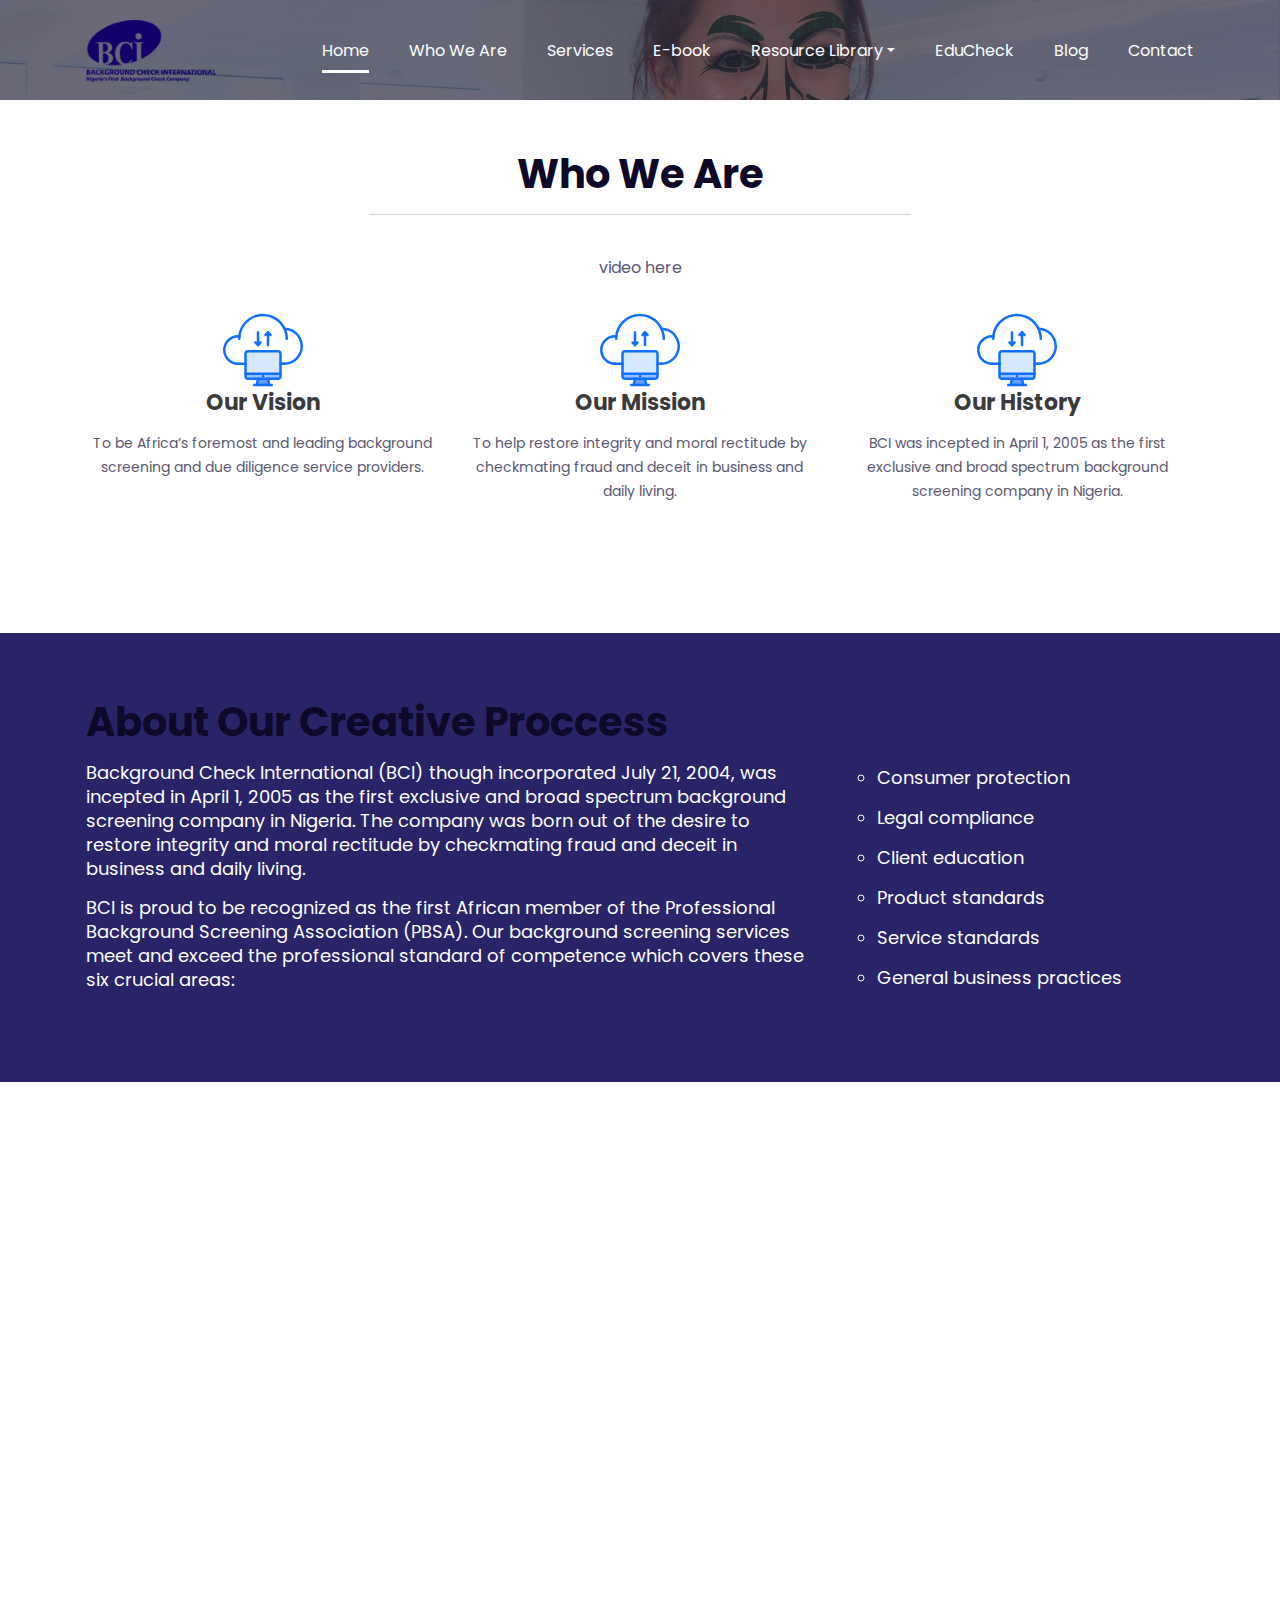
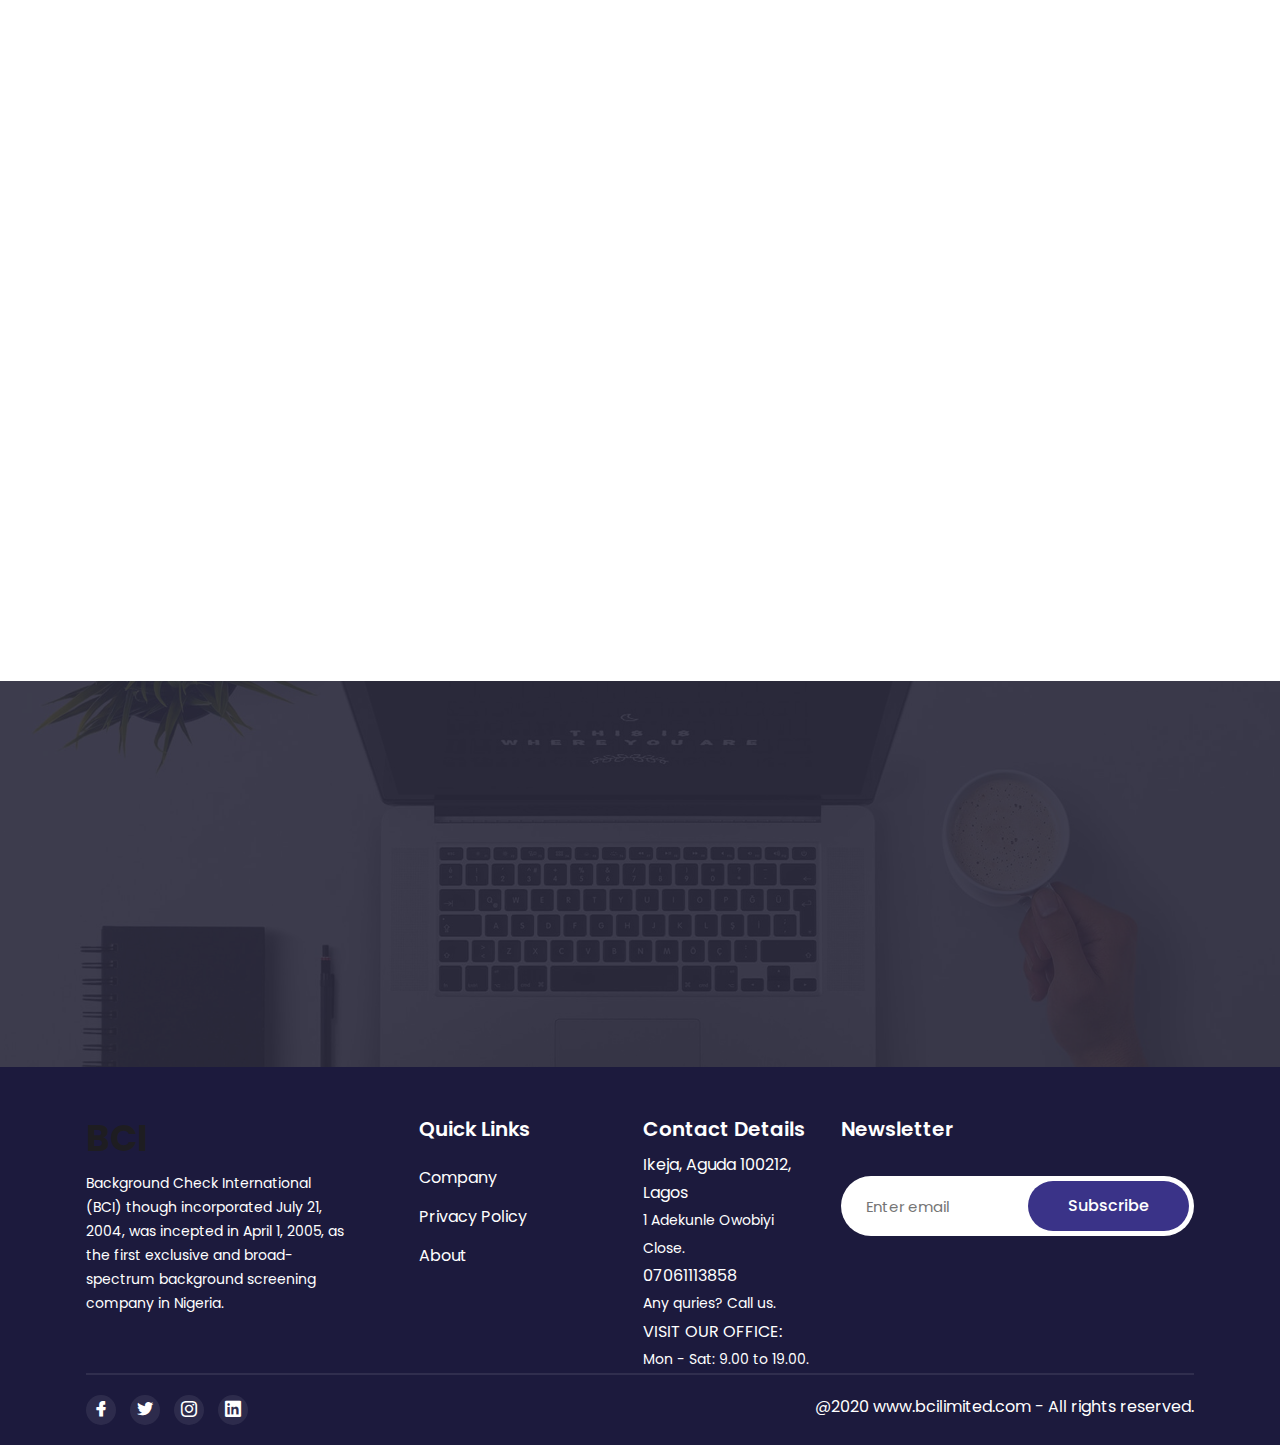
==== commit 09e009eb: "tired of front end, see you at the backend" ====
--- a/about.html
+++ b/about.html
@@ -235,10 +235,10 @@
                     <div class="single_portfolio">
                         <div class="title">
                             <i class="lni lni-link"></i>
-                            <h5>AMIABILITY</h5>
-                        </div>
-                        <div class="portfolio_content">
-                            <p class="portfolio_title">At BCI, we do not just demonstrate joy in rendering service for our clients but we also always are supportive of one another’s endeavour. We believe our greatest assets as an organisation are the people working therein, so we are people-oriented.</p>
+                            <h5>SELF-DISCIPLINE</h5>
+                        </div>
+                        <div class="portfolio_content">
+                            <p class="portfolio_title">We are a team of people who do what is right even when you don’t feel like doing it. To us, it is one of the most important traits for all people to display, both professionally and personally. We consistently build disciplined systems that ensures members do the right thing, the right way at the right time without unnecessary coercion.</p>
                         </div> <!-- Single portfolio -->
                     </div>
                 </div> 
@@ -249,10 +249,11 @@
                     <div class="single_portfolio">
                         <div class="title">
                             <i class="lni lni-link"></i>
-                            <h5>AMIABILITY</h5>
-                        </div>
-                        <div class="portfolio_content">
-                            <p class="portfolio_title">At BCI, we do not just demonstrate joy in rendering service for our clients but we also always are supportive of one another’s endeavour. We believe our greatest assets as an organisation are the people working therein, so we are people-oriented.</p>
+                            <h5>PROFESSIONALISM</h5>
+                        </div>
+                        <div class="portfolio_content">
+                            <p class="portfolio_title">We are committed to fostering a culture of World-class professionalism because we know that service delivery is as important as the service itself. Professionalism to us refers to competence, knowledge, resourcefulness, quality, attitude, and cooperation related to how we provide our professional services.
+                            </p>
                         </div> <!-- Single portfolio -->
                     </div>
                 </div> <!-- portfolio wrapper -->
@@ -260,10 +261,10 @@
                     <div class="single_portfolio">
                         <div class="title">
                             <i class="lni lni-link"></i>
-                            <h5>AMIABILITY</h5>
-                        </div>
-                        <div class="portfolio_content">
-                            <p class="portfolio_title">At BCI, we do not just demonstrate joy in rendering service for our clients but we also always are supportive of one another’s endeavour. We believe our greatest assets as an organisation are the people working therein, so we are people-oriented.</p>
+                            <h5>INTEGRITY</h5>
+                        </div>
+                        <div class="portfolio_content">
+                            <p class="portfolio_title">At BCI, we do not negotiate integrity as a value. We are fully committed to doing things the right way without compromise or prejudice. As far as we are concerned 99.9% integrity is no integrity at all, so we have zero tolerance for lack of integrity.</p>
                         </div> <!-- Single portfolio -->
                     </div>
                 </div> <!-- portfolio wrapper -->
@@ -271,10 +272,10 @@
                     <div class="single_portfolio">
                         <div class="title">
                             <i class="lni lni-link"></i>
-                            <h5>AMIABILITY</h5>
-                        </div>
-                        <div class="portfolio_content">
-                            <p class="portfolio_title">At BCI, we do not just demonstrate joy in rendering service for our clients but we also always are supportive of one another’s endeavour. We believe our greatest assets as an organisation are the people working therein, so we are people-oriented.</p>
+                            <h5>RELIABILITY</h5>
+                        </div>
+                        <div class="portfolio_content">
+                            <p class="portfolio_title">We are worthy of trust, dependable, faithful and authentic. We are committed to delivering on our promises, regardless of the situation..</p>
                         </div> <!-- Single portfolio -->
                     </div>
                 </div> <!-- portfolio wrapper -->
@@ -285,10 +286,10 @@
                     <div class="single_portfolio">
                         <div class="title">
                             <i class="lni lni-link"></i>
-                            <h5>AMIABILITY</h5>
-                        </div>
-                        <div class="portfolio_content">
-                            <p class="portfolio_title">At BCI, we do not just demonstrate joy in rendering service for our clients but we also always are supportive of one another’s endeavour. We believe our greatest assets as an organisation are the people working therein, so we are people-oriented.</p>
+                            <h5>ENTREPRENEURIAL</h5>
+                        </div>
+                        <div class="portfolio_content">
+                            <p class="portfolio_title">Every BCI staff member possesses the entrepreneurial mindset. We take ownership and stand by our own results. We take initiatives and act upon opportunities. We are a bunch of creative and self-motivated individuals who daily seek to provide innovative solutions.</p>
                         </div> <!-- Single portfolio -->
                     </div>
                 </div> 
@@ -296,10 +297,10 @@
                     <div class="single_portfolio">
                         <div class="title">
                             <i class="lni lni-link"></i>
-                            <h5>AMIABILITY</h5>
-                        </div>
-                        <div class="portfolio_content">
-                            <p class="portfolio_title">At BCI, we do not just demonstrate joy in rendering service for our clients but we also always are supportive of one another’s endeavour. We believe our greatest assets as an organisation are the people working therein, so we are people-oriented.</p>
+                            <h5>EXCELLENCE</h5>
+                        </div>
+                        <div class="portfolio_content">
+                            <p class="portfolio_title">In BCI, we strive to deliver the highest possible quality and value to our esteem clients. We are passionate about people, process, product and service excellence. We believe what is what doing at all is worth doing well, so put our best into our clients’ needs.</p>
                         </div> <!-- Single portfolio -->
                     </div>
                 </div> 
--- a/assets/css/about.css
+++ b/assets/css/about.css
@@ -1,1372 +1,1354 @@
-/*-----------------------------------------------------------------------------------
-
-    Template Name: Simple
-    Author: UIdeck
-    Author URI: uideck.com
-    Version: 1.0
-
------------------------------------------------------------------------------------
-
-    CSS INDEX
-    ===================
-
-    01. Theme default CSS
-	02. Header
-    03. Hero
-	04. Footer
-
------------------------------------------------------------------------------------*/
-/*===========================
+ /*===========================
     01.COMMON css 
 ===========================*/
-@import url("https://fonts.googleapis.com/css?family=Poppins:300,400,500,600,700,800");
-
-html {
-  scroll-behavior: smooth;
-}
-
-body {
-  font-family: "Poppins", sans-serif;
-  font-weight: normal;
-  font-style: normal;
-  color: #5A5872;
-}
-
-* {
-  margin: 0;
-  padding: 0;
-  -webkit-box-sizing: border-box;
-  -moz-box-sizing: border-box;
-  box-sizing: border-box;
-}
-
-img {
-  max-width: 100%;
-}
-
-a:focus,
-input:focus,
-textarea:focus,
-button:focus {
-  text-decoration: none;
-  outline: none;
-}
-
-a:focus,
-a:hover {
-  text-decoration: none;
-}
-
-i,
-span,
-a {
-  display: inline-block;
-  text-decoration: none;
-}
-
-audio,
-canvas,
-iframe,
-img,
-svg,
-video {
-  vertical-align: middle;
-}
-
-h1,
-h2,
-h3,
-h4,
-h5,
-h6 {
-  font-family: "Poppins", sans-serif;
-  font-weight: 700;
-  color: #1f1e1ee0;
-  margin: 0px;
-}
-
-h1 {
-  font-size: 48px;
-}
-
-h2 {
-  font-size: 36px;
-}
-
-h3 {
-  font-size: 28px;
-}
-
-h4 {
-  font-size: 22px;
-}
-
-h5 {
-  font-size: 18px;
-}
-
-h6 {
-  font-size: 16px;
-}
-
-ul,
-ol {
-  margin: 0px;
-  padding: 0px;
-  list-style-type: none;
-}
-
-p {
-  font-size: 14px;
-  font-weight: 400;
-  line-height: 24px;
-  color: #5A5872;
-  margin: 0px;
-}
-
-.bg_cover {
-  background-position: center center;
-  background-size: cover;
-  background-repeat: no-repeat;
-  width: 100%;
-  height: 100%;
-}
-
-/*===== All Button Style =====*/
-.main-btn {
-  display: inline-block;
-  font-weight: 500;
-  text-align: center;
-  white-space: nowrap;
-  vertical-align: middle;
-  -webkit-user-select: none;
-  -moz-user-select: none;
-  -ms-user-select: none;
-  user-select: none;
-  border: 0;
-  padding: 0 40px;
-  font-size: 16px;
-  height: 55px;
-  line-height: 55px;
-  border-radius: 3rem;
-  color: #fff;
-  cursor: pointer;
-  z-index: 5;
-  -webkit-transition: all 0.4s ease-out 0s;
-  -moz-transition: all 0.4s ease-out 0s;
-  -ms-transition: all 0.4s ease-out 0s;
-  -o-transition: all 0.4s ease-out 0s;
-  transition: all 0.4s ease-out 0s;
-  background-color: #1d1858;
-}
-
-.main-btn:hover {
-  background-color: #3a3388;
-  color: #fff;
-}
-
-/*===== All Section Title Style =====*/
-.section_title .title {
-  font-size: 40px;
-  font-weight: 700;
-  color: rgb(14, 9, 41);
-}
-
-h4.abt{
-  text-align: left;
-}
-
-@media (max-width: 767px) {
-  .section_title .title {
-    font-size: 26px;
-  }
-}
-
-.section_title p {
-  margin-top: 15px;
-  font-size: 18px;
-  color: #9e9db3;
-}
-
-.section_title.section_title_2 .title,
-.section_title.section_title_2 p {
-  color: #fff;
-}
-
-/*===== All Preloader Style =====*/
-.preloader {
-  /* Body Overlay */
-  position: fixed;
-  top: 0;
-  left: 0;
-  display: table;
-  height: 100%;
-  width: 100%;
-  /* Change Background Color */
-  background: #fff;
-  z-index: 99999;
-}
-
-.preloader .loader {
-  display: table-cell;
-  vertical-align: middle;
-  text-align: center;
-}
-
-.preloader .loader .ytp-spinner {
-  position: absolute;
-  left: 50%;
-  top: 50%;
-  width: 64px;
-  margin-left: -32px;
-  z-index: 18;
-  pointer-events: none;
-}
-
-.preloader .loader .ytp-spinner .ytp-spinner-container {
-  pointer-events: none;
-  position: absolute;
-  width: 100%;
-  padding-bottom: 100%;
-  top: 50%;
-  left: 50%;
-  margin-top: -50%;
-  margin-left: -50%;
-  -webkit-animation: ytp-spinner-linspin 1568.23529647ms linear infinite;
-  -moz-animation: ytp-spinner-linspin 1568.23529647ms linear infinite;
-  -o-animation: ytp-spinner-linspin 1568.23529647ms linear infinite;
-  animation: ytp-spinner-linspin 1568.23529647ms linear infinite;
-}
-
-.preloader .loader .ytp-spinner .ytp-spinner-container .ytp-spinner-rotator {
-  position: absolute;
-  width: 100%;
-  height: 100%;
-  -webkit-animation: ytp-spinner-easespin 5332ms cubic-bezier(0.4, 0, 0.2, 1) infinite both;
-  -moz-animation: ytp-spinner-easespin 5332ms cubic-bezier(0.4, 0, 0.2, 1) infinite both;
-  -o-animation: ytp-spinner-easespin 5332ms cubic-bezier(0.4, 0, 0.2, 1) infinite both;
-  animation: ytp-spinner-easespin 5332ms cubic-bezier(0.4, 0, 0.2, 1) infinite both;
-}
-
-.preloader .loader .ytp-spinner .ytp-spinner-container .ytp-spinner-rotator .ytp-spinner-left {
-  position: absolute;
-  top: 0;
-  left: 0;
-  bottom: 0;
-  overflow: hidden;
-  right: 50%;
-}
-
-.preloader .loader .ytp-spinner .ytp-spinner-container .ytp-spinner-rotator .ytp-spinner-right {
-  position: absolute;
-  top: 0;
-  right: 0;
-  bottom: 0;
-  overflow: hidden;
-  left: 50%;
-}
-
-.preloader .loader .ytp-spinner-circle {
-  box-sizing: border-box;
-  position: absolute;
-  width: 200%;
-  height: 100%;
-  border-style: solid;
-  /* Spinner Color */
-  border-color: #1d1858 #3a3388 #F9F9F9;
-  border-radius: 50%;
-  border-width: 6px;
-}
-
-.preloader .loader .ytp-spinner-left .ytp-spinner-circle {
-  left: 0;
-  right: -100%;
-  border-right-color: #F9F9F9;
-  -webkit-animation: ytp-spinner-left-spin 1333ms cubic-bezier(0.4, 0, 0.2, 1) infinite both;
-  -moz-animation: ytp-spinner-left-spin 1333ms cubic-bezier(0.4, 0, 0.2, 1) infinite both;
-  -o-animation: ytp-spinner-left-spin 1333ms cubic-bezier(0.4, 0, 0.2, 1) infinite both;
-  animation: ytp-spinner-left-spin 1333ms cubic-bezier(0.4, 0, 0.2, 1) infinite both;
-}
-
-.preloader .loader .ytp-spinner-right .ytp-spinner-circle {
-  left: -100%;
-  right: 0;
-  border-left-color: #F9F9F9;
-  -webkit-animation: ytp-right-spin 1333ms cubic-bezier(0.4, 0, 0.2, 1) infinite both;
-  -moz-animation: ytp-right-spin 1333ms cubic-bezier(0.4, 0, 0.2, 1) infinite both;
-  -o-animation: ytp-right-spin 1333ms cubic-bezier(0.4, 0, 0.2, 1) infinite both;
-  animation: ytp-right-spin 1333ms cubic-bezier(0.4, 0, 0.2, 1) infinite both;
-}
-
-/* Preloader Animations */
-@-webkit-keyframes ytp-spinner-linspin {
-  to {
-    -webkit-transform: rotate(360deg);
-    -moz-transform: rotate(360deg);
-    -ms-transform: rotate(360deg);
-    -o-transform: rotate(360deg);
-    transform: rotate(360deg);
-  }
-}
-
-@keyframes ytp-spinner-linspin {
-  to {
-    -webkit-transform: rotate(360deg);
-    -moz-transform: rotate(360deg);
-    -ms-transform: rotate(360deg);
-    -o-transform: rotate(360deg);
-    transform: rotate(360deg);
-  }
-}
-
-@-webkit-keyframes ytp-spinner-easespin {
-  12.5% {
-    -webkit-transform: rotate(135deg);
-    -moz-transform: rotate(135deg);
-    -ms-transform: rotate(135deg);
-    -o-transform: rotate(135deg);
-    transform: rotate(135deg);
-  }
-
-  25% {
-    -webkit-transform: rotate(270deg);
-    -moz-transform: rotate(270deg);
-    -ms-transform: rotate(270deg);
-    -o-transform: rotate(270deg);
-    transform: rotate(270deg);
-  }
-
-  37.5% {
-    -webkit-transform: rotate(405deg);
-    -moz-transform: rotate(405deg);
-    -ms-transform: rotate(405deg);
-    -o-transform: rotate(405deg);
-    transform: rotate(405deg);
-  }
-
-  50% {
-    -webkit-transform: rotate(540deg);
-    -moz-transform: rotate(540deg);
-    -ms-transform: rotate(540deg);
-    -o-transform: rotate(540deg);
-    transform: rotate(540deg);
-  }
-
-  62.5% {
-    -webkit-transform: rotate(675deg);
-    -moz-transform: rotate(675deg);
-    -ms-transform: rotate(675deg);
-    -o-transform: rotate(675deg);
-    transform: rotate(675deg);
-  }
-
-  75% {
-    -webkit-transform: rotate(810deg);
-    -moz-transform: rotate(810deg);
-    -ms-transform: rotate(810deg);
-    -o-transform: rotate(810deg);
-    transform: rotate(810deg);
-  }
-
-  87.5% {
-    -webkit-transform: rotate(945deg);
-    -moz-transform: rotate(945deg);
-    -ms-transform: rotate(945deg);
-    -o-transform: rotate(945deg);
-    transform: rotate(945deg);
-  }
-
-  to {
-    -webkit-transform: rotate(1080deg);
-    -moz-transform: rotate(1080deg);
-    -ms-transform: rotate(1080deg);
-    -o-transform: rotate(1080deg);
-    transform: rotate(1080deg);
-  }
-}
-
-@keyframes ytp-spinner-easespin {
-  12.5% {
-    -webkit-transform: rotate(135deg);
-    -moz-transform: rotate(135deg);
-    -ms-transform: rotate(135deg);
-    -o-transform: rotate(135deg);
-    transform: rotate(135deg);
-  }
-
-  25% {
-    -webkit-transform: rotate(270deg);
-    -moz-transform: rotate(270deg);
-    -ms-transform: rotate(270deg);
-    -o-transform: rotate(270deg);
-    transform: rotate(270deg);
-  }
-
-  37.5% {
-    -webkit-transform: rotate(405deg);
-    -moz-transform: rotate(405deg);
-    -ms-transform: rotate(405deg);
-    -o-transform: rotate(405deg);
-    transform: rotate(405deg);
-  }
-
-  50% {
-    -webkit-transform: rotate(540deg);
-    -moz-transform: rotate(540deg);
-    -ms-transform: rotate(540deg);
-    -o-transform: rotate(540deg);
-    transform: rotate(540deg);
-  }
-
-  62.5% {
-    -webkit-transform: rotate(675deg);
-    -moz-transform: rotate(675deg);
-    -ms-transform: rotate(675deg);
-    -o-transform: rotate(675deg);
-    transform: rotate(675deg);
-  }
-
-  75% {
-    -webkit-transform: rotate(810deg);
-    -moz-transform: rotate(810deg);
-    -ms-transform: rotate(810deg);
-    -o-transform: rotate(810deg);
-    transform: rotate(810deg);
-  }
-
-  87.5% {
-    -webkit-transform: rotate(945deg);
-    -moz-transform: rotate(945deg);
-    -ms-transform: rotate(945deg);
-    -o-transform: rotate(945deg);
-    transform: rotate(945deg);
-  }
-
-  to {
-    -webkit-transform: rotate(1080deg);
-    -moz-transform: rotate(1080deg);
-    -ms-transform: rotate(1080deg);
-    -o-transform: rotate(1080deg);
-    transform: rotate(1080deg);
-  }
-}
-
-@-webkit-keyframes ytp-spinner-left-spin {
-  0% {
-    -webkit-transform: rotate(130deg);
-    -moz-transform: rotate(130deg);
-    -ms-transform: rotate(130deg);
-    -o-transform: rotate(130deg);
-    transform: rotate(130deg);
-  }
-
-  50% {
-    -webkit-transform: rotate(-5deg);
-    -moz-transform: rotate(-5deg);
-    -ms-transform: rotate(-5deg);
-    -o-transform: rotate(-5deg);
-    transform: rotate(-5deg);
-  }
-
-  to {
-    -webkit-transform: rotate(130deg);
-    -moz-transform: rotate(130deg);
-    -ms-transform: rotate(130deg);
-    -o-transform: rotate(130deg);
-    transform: rotate(130deg);
-  }
-}
-
-@keyframes ytp-spinner-left-spin {
-  0% {
-    -webkit-transform: rotate(130deg);
-    -moz-transform: rotate(130deg);
-    -ms-transform: rotate(130deg);
-    -o-transform: rotate(130deg);
-    transform: rotate(130deg);
-  }
-
-  50% {
-    -webkit-transform: rotate(-5deg);
-    -moz-transform: rotate(-5deg);
-    -ms-transform: rotate(-5deg);
-    -o-transform: rotate(-5deg);
-    transform: rotate(-5deg);
-  }
-
-  to {
-    -webkit-transform: rotate(130deg);
-    -moz-transform: rotate(130deg);
-    -ms-transform: rotate(130deg);
-    -o-transform: rotate(130deg);
-    transform: rotate(130deg);
-  }
-}
-
-@-webkit-keyframes ytp-right-spin {
-  0% {
-    -webkit-transform: rotate(-130deg);
-    -moz-transform: rotate(-130deg);
-    -ms-transform: rotate(-130deg);
-    -o-transform: rotate(-130deg);
-    transform: rotate(-130deg);
-  }
-
-  50% {
-    -webkit-transform: rotate(5deg);
-    -moz-transform: rotate(5deg);
-    -ms-transform: rotate(5deg);
-    -o-transform: rotate(5deg);
-    transform: rotate(5deg);
-  }
-
-  to {
-    -webkit-transform: rotate(-130deg);
-    -moz-transform: rotate(-130deg);
-    -ms-transform: rotate(-130deg);
-    -o-transform: rotate(-130deg);
-    transform: rotate(-130deg);
-  }
-}
-
-@keyframes ytp-right-spin {
-  0% {
-    -webkit-transform: rotate(-130deg);
-    -moz-transform: rotate(-130deg);
-    -ms-transform: rotate(-130deg);
-    -o-transform: rotate(-130deg);
-    transform: rotate(-130deg);
-  }
-
-  50% {
-    -webkit-transform: rotate(5deg);
-    -moz-transform: rotate(5deg);
-    -ms-transform: rotate(5deg);
-    -o-transform: rotate(5deg);
-    transform: rotate(5deg);
-  }
-
-  to {
-    -webkit-transform: rotate(-130deg);
-    -moz-transform: rotate(-130deg);
-    -ms-transform: rotate(-130deg);
-    -o-transform: rotate(-130deg);
-    transform: rotate(-130deg);
-  }
-}
-
-/*===========================
+ @import url("https://fonts.googleapis.com/css?family=Poppins:300,400,500,600,700,800");
+
+ html {
+   scroll-behavior: smooth;
+ }
+
+ body {
+   font-family: "Poppins", sans-serif;
+   font-weight: normal;
+   font-style: normal;
+   color: #5A5872;
+ }
+
+ * {
+   margin: 0;
+   padding: 0;
+   -webkit-box-sizing: border-box;
+   -moz-box-sizing: border-box;
+   box-sizing: border-box;
+ }
+
+ img {
+   max-width: 100%;
+ }
+
+ a:focus,
+ input:focus,
+ textarea:focus,
+ button:focus {
+   text-decoration: none;
+   outline: none;
+ }
+
+ a:focus,
+ a:hover {
+   text-decoration: none;
+ }
+
+ i,
+ span,
+ a {
+   display: inline-block;
+   text-decoration: none;
+ }
+
+ audio,
+ canvas,
+ iframe,
+ img,
+ svg,
+ video {
+   vertical-align: middle;
+ }
+
+ h1,
+ h2,
+ h3,
+ h4,
+ h5,
+ h6 {
+   font-family: "Poppins", sans-serif;
+   font-weight: 700;
+   color: #1f1e1ee0;
+   margin: 0px;
+ }
+
+ h1 {
+   font-size: 48px;
+ }
+
+ h2 {
+   font-size: 36px;
+ }
+
+ h3 {
+   font-size: 28px;
+ }
+
+ h4 {
+   font-size: 22px;
+ }
+
+ h5 {
+   font-size: 18px;
+ }
+
+ h6 {
+   font-size: 16px;
+ }
+
+ ul,
+ ol {
+   margin: 0px;
+   padding: 0px;
+   list-style-type: none;
+ }
+
+ p {
+   font-size: 14px;
+   font-weight: 400;
+   line-height: 24px;
+   color: #5A5872;
+   margin: 0px;
+ }
+
+ .bg_cover {
+   background-position: center center;
+   background-size: cover;
+   background-repeat: no-repeat;
+   width: 100%;
+   height: 100%;
+ }
+
+ /*===== All Button Style =====*/
+ .main-btn {
+   display: inline-block;
+   font-weight: 500;
+   text-align: center;
+   white-space: nowrap;
+   vertical-align: middle;
+   -webkit-user-select: none;
+   -moz-user-select: none;
+   -ms-user-select: none;
+   user-select: none;
+   border: 0;
+   padding: 0 40px;
+   font-size: 16px;
+   height: 55px;
+   line-height: 55px;
+   border-radius: 3rem;
+   color: #fff;
+   cursor: pointer;
+   z-index: 5;
+   -webkit-transition: all 0.4s ease-out 0s;
+   -moz-transition: all 0.4s ease-out 0s;
+   -ms-transition: all 0.4s ease-out 0s;
+   -o-transition: all 0.4s ease-out 0s;
+   transition: all 0.4s ease-out 0s;
+   background-color: #1d1858;
+ }
+
+ .main-btn:hover {
+   background-color: #3a3388;
+   color: #fff;
+ }
+
+ /*===== All Section Title Style =====*/
+ .section_title .title {
+   font-size: 40px;
+   font-weight: 700;
+   color: rgb(14, 9, 41);
+ }
+
+ h4.abt {
+   text-align: left;
+ }
+
+ @media (max-width: 767px) {
+   .section_title .title {
+     font-size: 26px;
+   }
+ }
+
+ .section_title p {
+   margin-top: 15px;
+   font-size: 18px;
+   color: #9e9db3;
+ }
+
+ .section_title.section_title_2 .title,
+ .section_title.section_title_2 p {
+   color: #fff;
+ }
+
+ /*===== All Preloader Style =====*/
+ .preloader {
+   /* Body Overlay */
+   position: fixed;
+   top: 0;
+   left: 0;
+   display: table;
+   height: 100%;
+   width: 100%;
+   /* Change Background Color */
+   background: #fff;
+   z-index: 99999;
+ }
+
+ .preloader .loader {
+   display: table-cell;
+   vertical-align: middle;
+   text-align: center;
+ }
+
+ .preloader .loader .ytp-spinner {
+   position: absolute;
+   left: 50%;
+   top: 50%;
+   width: 64px;
+   margin-left: -32px;
+   z-index: 18;
+   pointer-events: none;
+ }
+
+ .preloader .loader .ytp-spinner .ytp-spinner-container {
+   pointer-events: none;
+   position: absolute;
+   width: 100%;
+   padding-bottom: 100%;
+   top: 50%;
+   left: 50%;
+   margin-top: -50%;
+   margin-left: -50%;
+   -webkit-animation: ytp-spinner-linspin 1568.23529647ms linear infinite;
+   -moz-animation: ytp-spinner-linspin 1568.23529647ms linear infinite;
+   -o-animation: ytp-spinner-linspin 1568.23529647ms linear infinite;
+   animation: ytp-spinner-linspin 1568.23529647ms linear infinite;
+ }
+
+ .preloader .loader .ytp-spinner .ytp-spinner-container .ytp-spinner-rotator {
+   position: absolute;
+   width: 100%;
+   height: 100%;
+   -webkit-animation: ytp-spinner-easespin 5332ms cubic-bezier(0.4, 0, 0.2, 1) infinite both;
+   -moz-animation: ytp-spinner-easespin 5332ms cubic-bezier(0.4, 0, 0.2, 1) infinite both;
+   -o-animation: ytp-spinner-easespin 5332ms cubic-bezier(0.4, 0, 0.2, 1) infinite both;
+   animation: ytp-spinner-easespin 5332ms cubic-bezier(0.4, 0, 0.2, 1) infinite both;
+ }
+
+ .preloader .loader .ytp-spinner .ytp-spinner-container .ytp-spinner-rotator .ytp-spinner-left {
+   position: absolute;
+   top: 0;
+   left: 0;
+   bottom: 0;
+   overflow: hidden;
+   right: 50%;
+ }
+
+ .preloader .loader .ytp-spinner .ytp-spinner-container .ytp-spinner-rotator .ytp-spinner-right {
+   position: absolute;
+   top: 0;
+   right: 0;
+   bottom: 0;
+   overflow: hidden;
+   left: 50%;
+ }
+
+ .preloader .loader .ytp-spinner-circle {
+   box-sizing: border-box;
+   position: absolute;
+   width: 200%;
+   height: 100%;
+   border-style: solid;
+   /* Spinner Color */
+   border-color: #1d1858 #3a3388 #F9F9F9;
+   border-radius: 50%;
+   border-width: 6px;
+ }
+
+ .preloader .loader .ytp-spinner-left .ytp-spinner-circle {
+   left: 0;
+   right: -100%;
+   border-right-color: #F9F9F9;
+   -webkit-animation: ytp-spinner-left-spin 1333ms cubic-bezier(0.4, 0, 0.2, 1) infinite both;
+   -moz-animation: ytp-spinner-left-spin 1333ms cubic-bezier(0.4, 0, 0.2, 1) infinite both;
+   -o-animation: ytp-spinner-left-spin 1333ms cubic-bezier(0.4, 0, 0.2, 1) infinite both;
+   animation: ytp-spinner-left-spin 1333ms cubic-bezier(0.4, 0, 0.2, 1) infinite both;
+ }
+
+ .preloader .loader .ytp-spinner-right .ytp-spinner-circle {
+   left: -100%;
+   right: 0;
+   border-left-color: #F9F9F9;
+   -webkit-animation: ytp-right-spin 1333ms cubic-bezier(0.4, 0, 0.2, 1) infinite both;
+   -moz-animation: ytp-right-spin 1333ms cubic-bezier(0.4, 0, 0.2, 1) infinite both;
+   -o-animation: ytp-right-spin 1333ms cubic-bezier(0.4, 0, 0.2, 1) infinite both;
+   animation: ytp-right-spin 1333ms cubic-bezier(0.4, 0, 0.2, 1) infinite both;
+ }
+
+ /* Preloader Animations */
+ @-webkit-keyframes ytp-spinner-linspin {
+   to {
+     -webkit-transform: rotate(360deg);
+     -moz-transform: rotate(360deg);
+     -ms-transform: rotate(360deg);
+     -o-transform: rotate(360deg);
+     transform: rotate(360deg);
+   }
+ }
+
+ @keyframes ytp-spinner-linspin {
+   to {
+     -webkit-transform: rotate(360deg);
+     -moz-transform: rotate(360deg);
+     -ms-transform: rotate(360deg);
+     -o-transform: rotate(360deg);
+     transform: rotate(360deg);
+   }
+ }
+
+ @-webkit-keyframes ytp-spinner-easespin {
+   12.5% {
+     -webkit-transform: rotate(135deg);
+     -moz-transform: rotate(135deg);
+     -ms-transform: rotate(135deg);
+     -o-transform: rotate(135deg);
+     transform: rotate(135deg);
+   }
+
+   25% {
+     -webkit-transform: rotate(270deg);
+     -moz-transform: rotate(270deg);
+     -ms-transform: rotate(270deg);
+     -o-transform: rotate(270deg);
+     transform: rotate(270deg);
+   }
+
+   37.5% {
+     -webkit-transform: rotate(405deg);
+     -moz-transform: rotate(405deg);
+     -ms-transform: rotate(405deg);
+     -o-transform: rotate(405deg);
+     transform: rotate(405deg);
+   }
+
+   50% {
+     -webkit-transform: rotate(540deg);
+     -moz-transform: rotate(540deg);
+     -ms-transform: rotate(540deg);
+     -o-transform: rotate(540deg);
+     transform: rotate(540deg);
+   }
+
+   62.5% {
+     -webkit-transform: rotate(675deg);
+     -moz-transform: rotate(675deg);
+     -ms-transform: rotate(675deg);
+     -o-transform: rotate(675deg);
+     transform: rotate(675deg);
+   }
+
+   75% {
+     -webkit-transform: rotate(810deg);
+     -moz-transform: rotate(810deg);
+     -ms-transform: rotate(810deg);
+     -o-transform: rotate(810deg);
+     transform: rotate(810deg);
+   }
+
+   87.5% {
+     -webkit-transform: rotate(945deg);
+     -moz-transform: rotate(945deg);
+     -ms-transform: rotate(945deg);
+     -o-transform: rotate(945deg);
+     transform: rotate(945deg);
+   }
+
+   to {
+     -webkit-transform: rotate(1080deg);
+     -moz-transform: rotate(1080deg);
+     -ms-transform: rotate(1080deg);
+     -o-transform: rotate(1080deg);
+     transform: rotate(1080deg);
+   }
+ }
+
+ @keyframes ytp-spinner-easespin {
+   12.5% {
+     -webkit-transform: rotate(135deg);
+     -moz-transform: rotate(135deg);
+     -ms-transform: rotate(135deg);
+     -o-transform: rotate(135deg);
+     transform: rotate(135deg);
+   }
+
+   25% {
+     -webkit-transform: rotate(270deg);
+     -moz-transform: rotate(270deg);
+     -ms-transform: rotate(270deg);
+     -o-transform: rotate(270deg);
+     transform: rotate(270deg);
+   }
+
+   37.5% {
+     -webkit-transform: rotate(405deg);
+     -moz-transform: rotate(405deg);
+     -ms-transform: rotate(405deg);
+     -o-transform: rotate(405deg);
+     transform: rotate(405deg);
+   }
+
+   50% {
+     -webkit-transform: rotate(540deg);
+     -moz-transform: rotate(540deg);
+     -ms-transform: rotate(540deg);
+     -o-transform: rotate(540deg);
+     transform: rotate(540deg);
+   }
+
+   62.5% {
+     -webkit-transform: rotate(675deg);
+     -moz-transform: rotate(675deg);
+     -ms-transform: rotate(675deg);
+     -o-transform: rotate(675deg);
+     transform: rotate(675deg);
+   }
+
+   75% {
+     -webkit-transform: rotate(810deg);
+     -moz-transform: rotate(810deg);
+     -ms-transform: rotate(810deg);
+     -o-transform: rotate(810deg);
+     transform: rotate(810deg);
+   }
+
+   87.5% {
+     -webkit-transform: rotate(945deg);
+     -moz-transform: rotate(945deg);
+     -ms-transform: rotate(945deg);
+     -o-transform: rotate(945deg);
+     transform: rotate(945deg);
+   }
+
+   to {
+     -webkit-transform: rotate(1080deg);
+     -moz-transform: rotate(1080deg);
+     -ms-transform: rotate(1080deg);
+     -o-transform: rotate(1080deg);
+     transform: rotate(1080deg);
+   }
+ }
+
+ @-webkit-keyframes ytp-spinner-left-spin {
+   0% {
+     -webkit-transform: rotate(130deg);
+     -moz-transform: rotate(130deg);
+     -ms-transform: rotate(130deg);
+     -o-transform: rotate(130deg);
+     transform: rotate(130deg);
+   }
+
+   50% {
+     -webkit-transform: rotate(-5deg);
+     -moz-transform: rotate(-5deg);
+     -ms-transform: rotate(-5deg);
+     -o-transform: rotate(-5deg);
+     transform: rotate(-5deg);
+   }
+
+   to {
+     -webkit-transform: rotate(130deg);
+     -moz-transform: rotate(130deg);
+     -ms-transform: rotate(130deg);
+     -o-transform: rotate(130deg);
+     transform: rotate(130deg);
+   }
+ }
+
+ @keyframes ytp-spinner-left-spin {
+   0% {
+     -webkit-transform: rotate(130deg);
+     -moz-transform: rotate(130deg);
+     -ms-transform: rotate(130deg);
+     -o-transform: rotate(130deg);
+     transform: rotate(130deg);
+   }
+
+   50% {
+     -webkit-transform: rotate(-5deg);
+     -moz-transform: rotate(-5deg);
+     -ms-transform: rotate(-5deg);
+     -o-transform: rotate(-5deg);
+     transform: rotate(-5deg);
+   }
+
+   to {
+     -webkit-transform: rotate(130deg);
+     -moz-transform: rotate(130deg);
+     -ms-transform: rotate(130deg);
+     -o-transform: rotate(130deg);
+     transform: rotate(130deg);
+   }
+ }
+
+ @-webkit-keyframes ytp-right-spin {
+   0% {
+     -webkit-transform: rotate(-130deg);
+     -moz-transform: rotate(-130deg);
+     -ms-transform: rotate(-130deg);
+     -o-transform: rotate(-130deg);
+     transform: rotate(-130deg);
+   }
+
+   50% {
+     -webkit-transform: rotate(5deg);
+     -moz-transform: rotate(5deg);
+     -ms-transform: rotate(5deg);
+     -o-transform: rotate(5deg);
+     transform: rotate(5deg);
+   }
+
+   to {
+     -webkit-transform: rotate(-130deg);
+     -moz-transform: rotate(-130deg);
+     -ms-transform: rotate(-130deg);
+     -o-transform: rotate(-130deg);
+     transform: rotate(-130deg);
+   }
+ }
+
+ @keyframes ytp-right-spin {
+   0% {
+     -webkit-transform: rotate(-130deg);
+     -moz-transform: rotate(-130deg);
+     -ms-transform: rotate(-130deg);
+     -o-transform: rotate(-130deg);
+     transform: rotate(-130deg);
+   }
+
+   50% {
+     -webkit-transform: rotate(5deg);
+     -moz-transform: rotate(5deg);
+     -ms-transform: rotate(5deg);
+     -o-transform: rotate(5deg);
+     transform: rotate(5deg);
+   }
+
+   to {
+     -webkit-transform: rotate(-130deg);
+     -moz-transform: rotate(-130deg);
+     -ms-transform: rotate(-130deg);
+     -o-transform: rotate(-130deg);
+     transform: rotate(-130deg);
+   }
+ }
+
+ /*===========================
      02.HEADER css 
 ===========================*/
-/*===== NAVBAR =====*/
-.header_navbar {
-  position: absolute;
-  top: 0;
-  left: 0;
-  width: 100%;
-  z-index: 999;
-  -webkit-transition: all 0.3s ease-out 0s;
-  -moz-transition: all 0.3s ease-out 0s;
-  -ms-transition: all 0.3s ease-out 0s;
-  -o-transition: all 0.3s ease-out 0s;
-  transition: all 0.3s ease-out 0s;
-}
-
-.sticky {
-  position: fixed;
-  z-index: 99;
-  background-color: #fff;
-  -webkit-box-shadow: 0px 20px 50px 0px rgba(0, 0, 0, 0.05);
-  -moz-box-shadow: 0px 20px 50px 0px rgba(0, 0, 0, 0.05);
-  box-shadow: 0px 20px 50px 0px rgba(0, 0, 0, 0.05);
-  -webkit-transition: all 0.3s ease-out 0s;
-  -moz-transition: all 0.3s ease-out 0s;
-  -ms-transition: all 0.3s ease-out 0s;
-  -o-transition: all 0.3s ease-out 0s;
-  transition: all 0.3s ease-out 0s;
-}
-
-.sticky .navbar {
-  padding: 15px 0;
-}
-
-.navbar {
-  padding: 20px 0;
-  border-radius: 5px;
-  position: relative;
-  -webkit-transition: all 0.3s ease-out 0s;
-  -moz-transition: all 0.3s ease-out 0s;
-  -ms-transition: all 0.3s ease-out 0s;
-  -o-transition: all 0.3s ease-out 0s;
-  transition: all 0.3s ease-out 0s;
-}
-
-.navbar-brand {
-  padding: 0;
-}
-
-.navbar-brand img {
-  width: 150px;
-}
-
-@media (max-width: 767px) {
-  .navbar-brand img {
-    width: 130px;
-  }
-}
-
-.navbar-toggler {
-  padding: 0;
-}
-
-.navbar-toggler:focus {
-  -webkit-box-shadow: none;
-  -moz-box-shadow: none;
-  box-shadow: none;
-}
-
-.navbar-toggler .toggler-icon {
-  width: 30px;
-  height: 2px;
-  background-color: #fff;
-  display: block;
-  margin: 5px 0;
-  position: relative;
-  -webkit-transition: all 0.3s ease-out 0s;
-  -moz-transition: all 0.3s ease-out 0s;
-  -ms-transition: all 0.3s ease-out 0s;
-  -o-transition: all 0.3s ease-out 0s;
-  transition: all 0.3s ease-out 0s;
-}
-
-.navbar-toggler.active .toggler-icon:nth-of-type(1) {
-  -webkit-transform: rotate(45deg);
-  -moz-transform: rotate(45deg);
-  -ms-transform: rotate(45deg);
-  -o-transform: rotate(45deg);
-  transform: rotate(45deg);
-  top: 7px;
-}
-
-.navbar-toggler.active .toggler-icon:nth-of-type(2) {
-  opacity: 0;
-}
-
-.navbar-toggler.active .toggler-icon:nth-of-type(3) {
-  -webkit-transform: rotate(135deg);
-  -moz-transform: rotate(135deg);
-  -ms-transform: rotate(135deg);
-  -o-transform: rotate(135deg);
-  transform: rotate(135deg);
-  top: -7px;
-}
-
-@media only screen and (min-width: 768px) and (max-width: 991px) {
-  .navbar-collapse {
-    position: absolute;
-    top: 100%;
-    left: 0;
-    width: 100%;
-    background-color: #fff;
-    z-index: 9;
-    -webkit-box-shadow: 0px 15px 20px 0px rgba(0, 0, 0, 0.1);
-    -moz-box-shadow: 0px 15px 20px 0px rgba(0, 0, 0, 0.1);
-    box-shadow: 0px 15px 20px 0px rgba(0, 0, 0, 0.1);
-    padding: 5px 12px;
-  }
-}
-
-@media (max-width: 767px) {
-  .navbar-collapse {
-    position: absolute;
-    top: 100%;
-    left: 0;
-    width: 100%;
-    background-color: #fff;
-    z-index: 9;
-    -webkit-box-shadow: 0px 15px 20px 0px rgba(0, 0, 0, 0.1);
-    -moz-box-shadow: 0px 15px 20px 0px rgba(0, 0, 0, 0.1);
-    box-shadow: 0px 15px 20px 0px rgba(0, 0, 0, 0.1);
-    padding: 5px 12px;
-  }
-}
-
-.navbar-nav .nav-item {
-  position: relative;
-  margin-left: 40px;
-}
-
-@media only screen and (min-width: 992px) and (max-width: 1199px) {
-  .navbar-nav .nav-item {
-    margin-left: 30px;
-  }
-}
-
-@media only screen and (min-width: 768px) and (max-width: 991px) {
-  .navbar-nav .nav-item {
-    margin: 0;
-  }
-}
-
-@media (max-width: 767px) {
-  .navbar-nav .nav-item {
-    margin: 0;
-  }
-}
-
-.navbar-nav .nav-item a {
-  font-size: 16px;
-  font-weight: 400;
-  color: #fff;
-  -webkit-transition: all 0.3s ease-out 0s;
-  -moz-transition: all 0.3s ease-out 0s;
-  -ms-transition: all 0.3s ease-out 0s;
-  -o-transition: all 0.3s ease-out 0s;
-  transition: all 0.3s ease-out 0s;
-  padding: 10px 0;
-  position: relative;
-}
-
-
-.navbar-nav .nav-item a::before {
-  position: absolute;
-  content: '';
-  bottom: 0px;
-  left: 0;
-  width: 0;
-  height: 3px;
-  background-color: #fff;
-  -webkit-transition: all 0.3s ease-out 0s;
-  -moz-transition: all 0.3s ease-out 0s;
-  -ms-transition: all 0.3s ease-out 0s;
-  -o-transition: all 0.3s ease-out 0s;
-  transition: all 0.3s ease-out 0s;
-}
-
-.navbar-nav .nav-item ul.resource li a {
-  font-size: 17px;
-  color: rgb(83, 80, 80);
-  padding: 8px 1px 2px 15px;
-}
-
-ul.resource {
-  background-color: rgb(238, 229, 229);
-}
-
-@media only screen and (min-width: 768px) and (max-width: 991px) {
-  .navbar-nav .nav-item a::before {
-    display: none;
-  }
-}
-
-@media (max-width: 767px) {
-  .navbar-nav .nav-item a::before {
-    display: none;
-  }
-}
-
-@media only screen and (min-width: 768px) and (max-width: 991px) {
-  .navbar-nav .nav-item a {
-    display: block;
-    padding: 4px 0;
-    color: #222;
-  }
-}
-
-@media (max-width: 767px) {
-  .navbar-nav .nav-item a {
-    display: block;
-    padding: 4px 0;
-    color: #222;
-  }
-}
-
-@media only screen and (min-width: 768px) and (max-width: 991px) {
-
-  .navbar-nav .nav-item a.active,
-  .navbar-nav .nav-item a:hover {
-    color: #E84E4E;
-  }
-}
-
-@media (max-width: 767px) {
-
-  .navbar-nav .nav-item a.active,
-  .navbar-nav .nav-item a:hover {
-    color: #E84E4E;
-  }
-}
-
-.navbar-nav .nav-item a.active::before,
-.navbar-nav .nav-item a:hover::before {
-  width: 100%;
-}
-
-.navbar-nav .nav-item:hover .sub-menu {
-  top: 100%;
-  opacity: 1;
-  visibility: visible;
-}
-
-@media only screen and (min-width: 768px) and (max-width: 991px) {
-  .navbar-nav .nav-item:hover .sub-menu {
-    top: 0;
-  }
-}
-
-@media (max-width: 767px) {
-  .navbar-nav .nav-item:hover .sub-menu {
-    top: 0;
-  }
-}
-
-.navbar-nav .nav-item .sub-menu {
-  width: 200px;
-  background-color: #fff;
-  -webkit-box-shadow: 0px 0px 20px 0px rgba(0, 0, 0, 0.1);
-  -moz-box-shadow: 0px 0px 20px 0px rgba(0, 0, 0, 0.1);
-  box-shadow: 0px 0px 20px 0px rgba(0, 0, 0, 0.1);
-  position: absolute;
-  top: 110%;
-  left: 0;
-  opacity: 0;
-  visibility: hidden;
-  -webkit-transition: all 0.3s ease-out 0s;
-  -moz-transition: all 0.3s ease-out 0s;
-  -ms-transition: all 0.3s ease-out 0s;
-  -o-transition: all 0.3s ease-out 0s;
-  transition: all 0.3s ease-out 0s;
-}
-
-@media only screen and (min-width: 768px) and (max-width: 991px) {
-  .navbar-nav .nav-item .sub-menu {
-    position: relative;
-    width: 100%;
-    top: 0;
-    display: none;
-    opacity: 1;
-    visibility: visible;
-  }
-}
-
-@media (max-width: 767px) {
-  .navbar-nav .nav-item .sub-menu {
-    position: relative;
-    width: 100%;
-    top: 0;
-    display: none;
-    opacity: 1;
-    visibility: visible;
-  }
-}
-
-.navbar-nav .nav-item .sub-menu li {
-  display: block;
-}
-
-.navbar-nav .nav-item .sub-menu li a {
-  display: block;
-  padding: 8px 20px;
-  color: #222;
-}
-
-.navbar-nav .nav-item .sub-menu li a.active,
-.navbar-nav .nav-item .sub-menu li a:hover {
-  padding-left: 25px;
-  color: #E84E4E;
-}
-
-.navbar-nav .sub-nav-toggler {
-  display: none;
-}
-
-@media only screen and (min-width: 768px) and (max-width: 991px) {
-  .navbar-nav .sub-nav-toggler {
-    display: block;
-    position: absolute;
-    right: 0;
-    top: 0;
-    background: none;
-    color: #222;
-    font-size: 18px;
-    border: 0;
-    width: 30px;
-    height: 30px;
-  }
-}
-
-@media (max-width: 767px) {
-  .navbar-nav .sub-nav-toggler {
-    display: block;
-    position: absolute;
-    right: 0;
-    top: 0;
-    background: none;
-    color: #222;
-    font-size: 18px;
-    border: 0;
-    width: 30px;
-    height: 30px;
-  }
-}
-
-.navbar-nav .sub-nav-toggler span {
-  width: 8px;
-  height: 8px;
-  border-left: 1px solid #222;
-  border-bottom: 1px solid #222;
-  -webkit-transform: rotate(-45deg);
-  -moz-transform: rotate(-45deg);
-  -ms-transform: rotate(-45deg);
-  -o-transform: rotate(-45deg);
-  transform: rotate(-45deg);
-  position: relative;
-  top: -5px;
-}
-
-.sticky .navbar-toggler .toggler-icon {
-  background-color: #222;
-}
-
-.sticky .navbar-nav .nav-item a {
-  color: #222;
-}
-
-.sticky .navbar-nav .nav-item a::before {
-  background-color: #3a3388;
-}
-
-.sticky .navbar-nav .nav-item a.active,
-.sticky .navbar-nav .nav-item a:hover {
-  color: #3a3388;
-}
-
-/*===== hero =====*/
-.single_hero {
-  height: 100px;
-  position: relative;
-  overflow: hidden;
-  z-index: 1;
-}
-
-.single_hero::before {
-  position: absolute;
-  content: '';
-  background-color: rgba(43, 42, 61, 0.7);
-  width: 100%;
-  height: 100%;
-  left: 0;
-  top: 0;
-  z-index: -1;
-}
-
-
-/*===========================
+ /*===== NAVBAR =====*/
+ .header_navbar {
+   position: absolute;
+   top: 0;
+   left: 0;
+   width: 100%;
+   z-index: 999;
+   -webkit-transition: all 0.3s ease-out 0s;
+   -moz-transition: all 0.3s ease-out 0s;
+   -ms-transition: all 0.3s ease-out 0s;
+   -o-transition: all 0.3s ease-out 0s;
+   transition: all 0.3s ease-out 0s;
+ }
+
+ .sticky {
+   position: fixed;
+   z-index: 99;
+   background-color: #fff;
+   -webkit-box-shadow: 0px 20px 50px 0px rgba(0, 0, 0, 0.05);
+   -moz-box-shadow: 0px 20px 50px 0px rgba(0, 0, 0, 0.05);
+   box-shadow: 0px 20px 50px 0px rgba(0, 0, 0, 0.05);
+   -webkit-transition: all 0.3s ease-out 0s;
+   -moz-transition: all 0.3s ease-out 0s;
+   -ms-transition: all 0.3s ease-out 0s;
+   -o-transition: all 0.3s ease-out 0s;
+   transition: all 0.3s ease-out 0s;
+ }
+
+ .sticky .navbar {
+   padding: 15px 0;
+ }
+
+ .navbar {
+   padding: 20px 0;
+   border-radius: 5px;
+   position: relative;
+   -webkit-transition: all 0.3s ease-out 0s;
+   -moz-transition: all 0.3s ease-out 0s;
+   -ms-transition: all 0.3s ease-out 0s;
+   -o-transition: all 0.3s ease-out 0s;
+   transition: all 0.3s ease-out 0s;
+ }
+
+ .navbar-brand {
+   padding: 0;
+ }
+
+ .navbar-brand img {
+   width: 150px;
+ }
+
+ @media (max-width: 767px) {
+   .navbar-brand img {
+     width: 130px;
+   }
+ }
+
+ .navbar-toggler {
+   padding: 0;
+ }
+
+ .navbar-toggler:focus {
+   -webkit-box-shadow: none;
+   -moz-box-shadow: none;
+   box-shadow: none;
+ }
+
+ .navbar-toggler .toggler-icon {
+   width: 30px;
+   height: 2px;
+   background-color: #fff;
+   display: block;
+   margin: 5px 0;
+   position: relative;
+   -webkit-transition: all 0.3s ease-out 0s;
+   -moz-transition: all 0.3s ease-out 0s;
+   -ms-transition: all 0.3s ease-out 0s;
+   -o-transition: all 0.3s ease-out 0s;
+   transition: all 0.3s ease-out 0s;
+ }
+
+ .navbar-toggler.active .toggler-icon:nth-of-type(1) {
+   -webkit-transform: rotate(45deg);
+   -moz-transform: rotate(45deg);
+   -ms-transform: rotate(45deg);
+   -o-transform: rotate(45deg);
+   transform: rotate(45deg);
+   top: 7px;
+ }
+
+ .navbar-toggler.active .toggler-icon:nth-of-type(2) {
+   opacity: 0;
+ }
+
+ .navbar-toggler.active .toggler-icon:nth-of-type(3) {
+   -webkit-transform: rotate(135deg);
+   -moz-transform: rotate(135deg);
+   -ms-transform: rotate(135deg);
+   -o-transform: rotate(135deg);
+   transform: rotate(135deg);
+   top: -7px;
+ }
+
+ @media only screen and (min-width: 768px) and (max-width: 991px) {
+   .navbar-collapse {
+     position: absolute;
+     top: 100%;
+     left: 0;
+     width: 100%;
+     background-color: #fff;
+     z-index: 9;
+     -webkit-box-shadow: 0px 15px 20px 0px rgba(0, 0, 0, 0.1);
+     -moz-box-shadow: 0px 15px 20px 0px rgba(0, 0, 0, 0.1);
+     box-shadow: 0px 15px 20px 0px rgba(0, 0, 0, 0.1);
+     padding: 5px 12px;
+   }
+ }
+
+ @media (max-width: 767px) {
+   .navbar-collapse {
+     position: absolute;
+     top: 100%;
+     left: 0;
+     width: 100%;
+     background-color: #fff;
+     z-index: 9;
+     -webkit-box-shadow: 0px 15px 20px 0px rgba(0, 0, 0, 0.1);
+     -moz-box-shadow: 0px 15px 20px 0px rgba(0, 0, 0, 0.1);
+     box-shadow: 0px 15px 20px 0px rgba(0, 0, 0, 0.1);
+     padding: 5px 12px;
+   }
+ }
+
+ .navbar-nav .nav-item {
+   position: relative;
+   margin-left: 40px;
+ }
+
+ @media only screen and (min-width: 992px) and (max-width: 1199px) {
+   .navbar-nav .nav-item {
+     margin-left: 30px;
+   }
+ }
+
+ @media only screen and (min-width: 768px) and (max-width: 991px) {
+   .navbar-nav .nav-item {
+     margin: 0;
+   }
+ }
+
+ @media (max-width: 767px) {
+   .navbar-nav .nav-item {
+     margin: 0;
+   }
+ }
+
+ .navbar-nav .nav-item a {
+   font-size: 16px;
+   font-weight: 400;
+   color: #fff;
+   -webkit-transition: all 0.3s ease-out 0s;
+   -moz-transition: all 0.3s ease-out 0s;
+   -ms-transition: all 0.3s ease-out 0s;
+   -o-transition: all 0.3s ease-out 0s;
+   transition: all 0.3s ease-out 0s;
+   padding: 10px 0;
+   position: relative;
+ }
+
+
+ .navbar-nav .nav-item a::before {
+   position: absolute;
+   content: '';
+   bottom: 0px;
+   left: 0;
+   width: 0;
+   height: 3px;
+   background-color: #fff;
+   -webkit-transition: all 0.3s ease-out 0s;
+   -moz-transition: all 0.3s ease-out 0s;
+   -ms-transition: all 0.3s ease-out 0s;
+   -o-transition: all 0.3s ease-out 0s;
+   transition: all 0.3s ease-out 0s;
+ }
+
+ .navbar-nav .nav-item ul.resource li a {
+   font-size: 17px;
+   color: rgb(83, 80, 80);
+   padding: 8px 1px 2px 15px;
+ }
+
+ ul.resource {
+   background-color: rgb(238, 229, 229);
+ }
+
+ @media only screen and (min-width: 768px) and (max-width: 991px) {
+   .navbar-nav .nav-item a::before {
+     display: none;
+   }
+ }
+
+ @media (max-width: 767px) {
+   .navbar-nav .nav-item a::before {
+     display: none;
+   }
+ }
+
+ @media only screen and (min-width: 768px) and (max-width: 991px) {
+   .navbar-nav .nav-item a {
+     display: block;
+     padding: 4px 0;
+     color: #222;
+   }
+ }
+
+ @media (max-width: 767px) {
+   .navbar-nav .nav-item a {
+     display: block;
+     padding: 4px 0;
+     color: #222;
+   }
+ }
+
+ @media only screen and (min-width: 768px) and (max-width: 991px) {
+
+   .navbar-nav .nav-item a.active,
+   .navbar-nav .nav-item a:hover {
+     color: #E84E4E;
+   }
+ }
+
+ @media (max-width: 767px) {
+
+   .navbar-nav .nav-item a.active,
+   .navbar-nav .nav-item a:hover {
+     color: #E84E4E;
+   }
+ }
+
+ .navbar-nav .nav-item a.active::before,
+ .navbar-nav .nav-item a:hover::before {
+   width: 100%;
+ }
+
+ .navbar-nav .nav-item:hover .sub-menu {
+   top: 100%;
+   opacity: 1;
+   visibility: visible;
+ }
+
+ @media only screen and (min-width: 768px) and (max-width: 991px) {
+   .navbar-nav .nav-item:hover .sub-menu {
+     top: 0;
+   }
+ }
+
+ @media (max-width: 767px) {
+   .navbar-nav .nav-item:hover .sub-menu {
+     top: 0;
+   }
+ }
+
+ .navbar-nav .nav-item .sub-menu {
+   width: 200px;
+   background-color: #fff;
+   -webkit-box-shadow: 0px 0px 20px 0px rgba(0, 0, 0, 0.1);
+   -moz-box-shadow: 0px 0px 20px 0px rgba(0, 0, 0, 0.1);
+   box-shadow: 0px 0px 20px 0px rgba(0, 0, 0, 0.1);
+   position: absolute;
+   top: 110%;
+   left: 0;
+   opacity: 0;
+   visibility: hidden;
+   -webkit-transition: all 0.3s ease-out 0s;
+   -moz-transition: all 0.3s ease-out 0s;
+   -ms-transition: all 0.3s ease-out 0s;
+   -o-transition: all 0.3s ease-out 0s;
+   transition: all 0.3s ease-out 0s;
+ }
+
+ @media only screen and (min-width: 768px) and (max-width: 991px) {
+   .navbar-nav .nav-item .sub-menu {
+     position: relative;
+     width: 100%;
+     top: 0;
+     display: none;
+     opacity: 1;
+     visibility: visible;
+   }
+ }
+
+ @media (max-width: 767px) {
+   .navbar-nav .nav-item .sub-menu {
+     position: relative;
+     width: 100%;
+     top: 0;
+     display: none;
+     opacity: 1;
+     visibility: visible;
+   }
+ }
+
+ .navbar-nav .nav-item .sub-menu li {
+   display: block;
+ }
+
+ .navbar-nav .nav-item .sub-menu li a {
+   display: block;
+   padding: 8px 20px;
+   color: #222;
+ }
+
+ .navbar-nav .nav-item .sub-menu li a.active,
+ .navbar-nav .nav-item .sub-menu li a:hover {
+   padding-left: 25px;
+   color: #E84E4E;
+ }
+
+ .navbar-nav .sub-nav-toggler {
+   display: none;
+ }
+
+ @media only screen and (min-width: 768px) and (max-width: 991px) {
+   .navbar-nav .sub-nav-toggler {
+     display: block;
+     position: absolute;
+     right: 0;
+     top: 0;
+     background: none;
+     color: #222;
+     font-size: 18px;
+     border: 0;
+     width: 30px;
+     height: 30px;
+   }
+ }
+
+ @media (max-width: 767px) {
+   .navbar-nav .sub-nav-toggler {
+     display: block;
+     position: absolute;
+     right: 0;
+     top: 0;
+     background: none;
+     color: #222;
+     font-size: 18px;
+     border: 0;
+     width: 30px;
+     height: 30px;
+   }
+ }
+
+ .navbar-nav .sub-nav-toggler span {
+   width: 8px;
+   height: 8px;
+   border-left: 1px solid #222;
+   border-bottom: 1px solid #222;
+   -webkit-transform: rotate(-45deg);
+   -moz-transform: rotate(-45deg);
+   -ms-transform: rotate(-45deg);
+   -o-transform: rotate(-45deg);
+   transform: rotate(-45deg);
+   position: relative;
+   top: -5px;
+ }
+
+ .sticky .navbar-toggler .toggler-icon {
+   background-color: #222;
+ }
+
+ .sticky .navbar-nav .nav-item a {
+   color: #222;
+ }
+
+ .sticky .navbar-nav .nav-item a::before {
+   background-color: #3a3388;
+ }
+
+ .sticky .navbar-nav .nav-item a.active,
+ .sticky .navbar-nav .nav-item a:hover {
+   color: #3a3388;
+ }
+
+ /*===== hero =====*/
+ .single_hero {
+   height: 100px;
+   position: relative;
+   overflow: hidden;
+   z-index: 1;
+ }
+
+ .single_hero::before {
+   position: absolute;
+   content: '';
+   background-color: rgba(43, 42, 61, 0.7);
+   width: 100%;
+   height: 100%;
+   left: 0;
+   top: 0;
+   z-index: -1;
+ }
+
+
+ /*===========================
       05.PORTFOLIO css 
 ===========================*/
-.single_portfolio{
-  background-color: rgba(174, 177, 216, 0.774);
-  /* margin: 1em; */
-  height: 18em;
-  position: relative;
-  /* border: solid 1em #fff; */
-  border-radius: 4px;
-}
-
-.title{
-  font-size: 2em;
-  position: relative;
-  top: 35%;
-  text-align: center;
-}
-
-
-.single_portfolio::before {
-  position: absolute;
-  content: '';
-  top: 0;
-  left: 0;
-  width: 100%;
-  height: 100%;
-  background-color: rgba(10, 21, 119, 0.9);
-  opacity: 0;
-  -webkit-transition: all 0.3s ease-out 0s;
-  -moz-transition: all 0.3s ease-out 0s;
-  -ms-transition: all 0.3s ease-out 0s;
-  -o-transition: all 0.3s ease-out 0s;
-  transition: all 0.3s ease-out 0s;
-}
-
-.single_portfolio .portfolio_content {
-  position: absolute;
-  padding: 1em;
-  top: 50%;
-  left: 0;
-  width: 100%;
-  -webkit-transform: translateY(-50%);
-  -moz-transform: translateY(-50%);
-  -ms-transform: translateY(-50%);
-  -o-transform: translateY(-50%);
-  transform: translateY(-50%);
-  text-align: center;
-}
-
-
-.single_portfolio .portfolio_content .portfolio_title {
-  font-size: 13px;
-  font-weight: 200;
-  color: #fff;
-  margin-top: 25px;
-  -webkit-transform: translateY(100%);
-  -moz-transform: translateY(100%);
-  -ms-transform: translateY(100%);
-  -o-transform: translateY(100%);
-  transform: translateY(100%);
-  -webkit-transition: all 0.3s ease-out 0s;
-  -moz-transition: all 0.3s ease-out 0s;
-  -ms-transition: all 0.3s ease-out 0s;
-  -o-transition: all 0.3s ease-out 0s;
-  transition: all 0.3s ease-out 0s;
-  opacity: 0;
-}
-
-@media only screen and (min-width: 992px) and (max-width: 1199px) {
-  .portfolio_content .portfolio_title {
-    font-size: 20px;
-  }
-}
-
-@media (max-width: 767px) {
-  .portfolio_content .portfolio_title {
-    font-size: 20px;
-  }
-}
-
-.single_portfolio:hover::before {
-  opacity: 1;
-}
-
-.single_portfolio:hover .portfolio_content .meta li {
-  -webkit-transform: translateX(0);
-  -moz-transform: translateX(0);
-  -ms-transform: translateX(0);
-  -o-transform: translateX(0);
-  transform: translateX(0);
-  -webkit-transition-delay: 0.2s;
-  -moz-transition-delay: 0.2s;
-  -ms-transition-delay: 0.2s;
-  -o-transition-delay: 0.2s;
-  transition-delay: 0.2s;
-  opacity: 1;
-}
-
-.single_portfolio:hover .portfolio_content .portfolio_title {
-  -webkit-transform: translateX(0);
-  -moz-transform: translateX(0);
-  -ms-transform: translateX(0);
-  -o-transform: translateX(0);
-  transform: translateX(0);
-  -webkit-transition-delay: 0.2s;
-  -moz-transition-delay: 0.2s;
-  -ms-transition-delay: 0.2s;
-  -o-transition-delay: 0.2s;
-  transition-delay: 0.2s;
-  opacity: 1;
-}
-
-
-
-/*===========================
+ .single_portfolio {
+   background-color: rgba(230, 231, 234, 0.77);
+   /* margin: 1em; */
+   height: 18em;
+   position: relative;
+   /* border: solid 1em #fff; */
+   border-radius: 4px;
+ }
+
+ .title {
+   font-size: 2em;
+   position: relative;
+   top: 35%;
+   text-align: center;
+ }
+
+
+ .single_portfolio::before {
+   position: absolute;
+   content: '';
+   top: 0;
+   left: 0;
+   width: 100%;
+   height: 100%;
+   background-color: rgba(10, 21, 119, 0.9);
+   opacity: 0;
+   -webkit-transition: all 0.3s ease-out 0s;
+   -moz-transition: all 0.3s ease-out 0s;
+   -ms-transition: all 0.3s ease-out 0s;
+   -o-transition: all 0.3s ease-out 0s;
+   transition: all 0.3s ease-out 0s;
+ }
+
+ .single_portfolio .portfolio_content {
+   position: absolute;
+   padding: 1em;
+   top: 50%;
+   left: 0;
+   width: 100%;
+   -webkit-transform: translateY(-50%);
+   -moz-transform: translateY(-50%);
+   -ms-transform: translateY(-50%);
+   -o-transform: translateY(-50%);
+   transform: translateY(-50%);
+   text-align: center;
+ }
+
+
+ .single_portfolio .portfolio_content .portfolio_title {
+   font-size: 13px;
+   font-weight: 200;
+   color: #fff;
+   margin-top: 25px;
+   -webkit-transform: translateY(100%);
+   -moz-transform: translateY(100%);
+   -ms-transform: translateY(100%);
+   -o-transform: translateY(100%);
+   transform: translateY(100%);
+   -webkit-transition: all 0.3s ease-out 0s;
+   -moz-transition: all 0.3s ease-out 0s;
+   -ms-transition: all 0.3s ease-out 0s;
+   -o-transition: all 0.3s ease-out 0s;
+   transition: all 0.3s ease-out 0s;
+   opacity: 0;
+ }
+
+ @media only screen and (min-width: 992px) and (max-width: 1199px) {
+   .portfolio_content .portfolio_title {
+     font-size: 20px;
+   }
+ }
+
+ @media (max-width: 767px) {
+   .portfolio_content .portfolio_title {
+     font-size: 20px;
+   }
+ }
+
+ .single_portfolio:hover::before {
+   opacity: 1;
+ }
+
+ .single_portfolio:hover .portfolio_content .meta li {
+   -webkit-transform: translateX(0);
+   -moz-transform: translateX(0);
+   -ms-transform: translateX(0);
+   -o-transform: translateX(0);
+   transform: translateX(0);
+   -webkit-transition-delay: 0.2s;
+   -moz-transition-delay: 0.2s;
+   -ms-transition-delay: 0.2s;
+   -o-transition-delay: 0.2s;
+   transition-delay: 0.2s;
+   opacity: 1;
+ }
+
+ .single_portfolio:hover .portfolio_content .portfolio_title {
+   -webkit-transform: translateX(0);
+   -moz-transform: translateX(0);
+   -ms-transform: translateX(0);
+   -o-transform: translateX(0);
+   transform: translateX(0);
+   -webkit-transition-delay: 0.2s;
+   -moz-transition-delay: 0.2s;
+   -ms-transition-delay: 0.2s;
+   -o-transition-delay: 0.2s;
+   transition-delay: 0.2s;
+   opacity: 1;
+ }
+
+
+
+ /*===========================
       03.FEATURES css 
 ===========================*/
 
 
-@media (max-width: 767px) {
-  .single_features .features_title {
-    font-size: 24px;
-  }
-}
-
-.single_features p {
-  margin-top: 15px;
-}
-
-
-/*===========================
+ @media (max-width: 767px) {
+   .single_features .features_title {
+     font-size: 24px;
+   }
+ }
+
+ .single_features p {
+   margin-top: 15px;
+ }
+
+
+ /*===========================
       04.ABOUT css 
 ===========================*/
-.about_area {
-  background-color: #292368;
-  position: relative;
-}
-
-.about_image {
-  position: absolute;
-  top: 0;
-  right: 0;
-  width: 50%;
-  height: 100%;
-}
-
-@media only screen and (min-width: 768px) and (max-width: 991px) {
-  .about_image {
-    width: 100%;
-    height: 500px;
-    position: relative;
-  }
-}
-
-@media (max-width: 767px) {
-  .about_image {
-    width: 100%;
-    height: 400px;
-    position: relative;
-  }
-}
-
-.pb p {
-  margin-top: 15px;
-  font-size: 18px;
-  color: #ffffff;
-  list-style: decimal-leading-zero;
-}
-
-.pb li {
-  font-size: 18px;
-  color: #ffffff;
-  position: relative;
-  list-style: circle;
-  left: 2em;
-  line-height: 2.5rem;
-}
-
-.about_image .image_content {
-  width: 185px;
-  height: 185px;
-  background-color: #1d1858;
-  display: table;
-  text-align: center;
-  position: relative;
-  left: -92px;
-}
-
-@media only screen and (min-width: 992px) and (max-width: 1199px) {
-  .about_image .image_content {
-    width: 135px;
-    height: 135px;
-    left: -78px;
-  }
-}
-
-.about_content {
-  padding: 0 auto;
-}
-
-@media only screen and (min-width: 768px) and (max-width: 991px) {
-  .about_content {
-    padding-top: 50px;
-  }
-}
-
-@media (max-width: 767px) {
-  .about_content {
-    padding: 40px;
-  }
-}
-
-
-
-
-/*===========================
+ .about_area {
+   background-color: #292368;
+   position: relative;
+ }
+
+ .about_image {
+   position: absolute;
+   top: 0;
+   right: 0;
+   width: 50%;
+   height: 100%;
+ }
+
+ @media only screen and (min-width: 768px) and (max-width: 991px) {
+   .about_image {
+     width: 100%;
+     height: 500px;
+     position: relative;
+   }
+ }
+
+ @media (max-width: 767px) {
+   .about_image {
+     width: 100%;
+     height: 400px;
+     position: relative;
+   }
+ }
+
+ .pb p {
+   margin-top: 15px;
+   font-size: 18px;
+   color: #ffffff;
+   list-style: decimal-leading-zero;
+ }
+
+ .pb li {
+   font-size: 18px;
+   color: #ffffff;
+   position: relative;
+   list-style: circle;
+   left: 2em;
+   line-height: 2.5rem;
+ }
+
+ .about_image .image_content {
+   width: 185px;
+   height: 185px;
+   background-color: #1d1858;
+   display: table;
+   text-align: center;
+   position: relative;
+   left: -92px;
+ }
+
+ @media only screen and (min-width: 992px) and (max-width: 1199px) {
+   .about_image .image_content {
+     width: 135px;
+     height: 135px;
+     left: -78px;
+   }
+ }
+
+ .about_content {
+   padding: 0 auto;
+ }
+
+ @media only screen and (min-width: 768px) and (max-width: 991px) {
+   .about_content {
+     padding-top: 50px;
+   }
+ }
+
+ @media (max-width: 767px) {
+   .about_content {
+     padding: 40px;
+   }
+ }
+
+
+
+
+ /*===========================
     10.CONTACT css 
 ===========================*/
-.contact_area {
-  position: relative;
-  z-index: 5;
-}
-
-.contact_area::before {
-  position: absolute;
-  content: '';
-  top: 0;
-  left: 0;
-  width: 100%;
-  height: 100%;
-  background-color: rgba(43, 42, 61, 0.9);
-  z-index: -1;
-}
-
-.footer_area {
-  background-color: #1c1a3d;
-  position: relative;
-  z-index: 9;
-}
-
-.footer_widget .footer_title {
-  font-size: 20px;
-  font-weight: 600;
-  color: #fff;
-}
-
-.footer_content {
-  margin-top: 10px;
-}
-
-.footer_content p {
-  color: #fff;
-}
-
-.link span {
-  color: #fff;
-  line-height: 1.7em;
-}
-
-.footer_link {
-  width: 50%;
-  padding-left: 50px;
-}
-
-@media (max-width: 767px) {
-  .footer_link {
-    padding-left: 0;
-  }
-}
-
-.footer_link .link {
-  padding-top: 10px;
-}
-
-.footer_link .link li a {
-  font-size: 16px;
-  color: #fff;
-  margin-top: 15px;
-  -webkit-transition: all 0.3s ease-out 0s;
-  -moz-transition: all 0.3s ease-out 0s;
-  -ms-transition: all 0.3s ease-out 0s;
-  -o-transition: all 0.3s ease-out 0s;
-  transition: all 0.3s ease-out 0s;
-}
-
-.footer_link .link li a:hover {
-  color: #625ca3;
-}
-
-.subscribe_form {
-  margin-top: 35px;
-  position: relative;
-}
-
-.subscribe_form input {
-  width: 100%;
-  padding: 0 25px;
-  border: 0;
-  background-color: #fff;
-  font-size: 15px;
-  color: #38424D;
-  height: 60px;
-  border-radius: 50px;
-}
-
-.subscribe_form .main-btn {
-  background-color: #3a3388;
-  border-radius: 50px;
-  height: 50px;
-  line-height: 50px;
-  position: absolute;
-  top: 5px;
-  right: 5px;
-}
-
-@media (max-width: 767px) {
-  .subscribe_form .main-btn {
-    position: relative;
-    margin-top: 10px;
-    right: 0;
-    width: 100%;
-  }
-}
-
-@media (max-width: 767px) {
-  .subscribe_form .main-btn {
-    position: absolute;
-    top: 5px;
-    right: 5px;
-    margin-top: 0;
-    width: auto;
-  }
-}
-
-.subscribe_form .main-btn:hover {
-  background-color: #544ca3;
-}
-
-.footer_copyright {
-  padding-bottom: 20px;
-  padding-top: 5px;
-  border-top: 2px solid rgba(255, 255, 255, 0.09);
-}
-
-.footer_social {
-  padding-top: 15px;
-}
-
-.footer_social .social li {
-  display: inline-block;
-  margin-right: 10px;
-}
-
-.footer_social .social li a {
-  width: 30px;
-  height: 30px;
-  line-height: 30px;
-  text-align: center;
-  border-radius: 50%;
-  background-color: rgba(255, 255, 255, 0.08);
-  color: #fff;
-  -webkit-transition: all 0.3s ease-out 0s;
-  -moz-transition: all 0.3s ease-out 0s;
-  -ms-transition: all 0.3s ease-out 0s;
-  -o-transition: all 0.3s ease-out 0s;
-  transition: all 0.3s ease-out 0s;
-}
-
-.footer_social .social li a:hover {
-  color: #F94F4F;
-  background-color: #fff;
-}
-
-.footer_copyright_content {
-  padding-top: 15px;
-}
-
-.footer_copyright_content p {
-  font-size: 16px;
-  color: #fff;
-}
-
-/*===== BACK TO TOP =====*/
-.back-to-top {
-  font-size: 20px;
-  color: #fff;
-  position: fixed;
-  right: 20px;
-  bottom: 20px;
-  width: 45px;
-  height: 45px;
-  line-height: 45px;
-  border-radius: 5px;
-  background-color: #3a3388;
-  text-align: center;
-  z-index: 99;
-  -webkit-transition: all 0.3s ease-out 0s;
-  -moz-transition: all 0.3s ease-out 0s;
-  -ms-transition: all 0.3s ease-out 0s;
-  -o-transition: all 0.3s ease-out 0s;
-  transition: all 0.3s ease-out 0s;
-  display: none;
-}
-
-.back-to-top:hover {
-  color: #fff;
-  background-color: #F94F4F;
-}+ .contact_area {
+   position: relative;
+   z-index: 5;
+ }
+
+ .contact_area::before {
+   position: absolute;
+   content: '';
+   top: 0;
+   left: 0;
+   width: 100%;
+   height: 100%;
+   background-color: rgba(43, 42, 61, 0.9);
+   z-index: -1;
+ }
+
+ .footer_area {
+   background-color: #1c1a3d;
+   position: relative;
+   z-index: 9;
+ }
+
+ .footer_widget .footer_title {
+   font-size: 20px;
+   font-weight: 600;
+   color: #fff;
+ }
+
+ .footer_content {
+   margin-top: 10px;
+ }
+
+ .footer_content p {
+   color: #fff;
+ }
+
+ .link span {
+   color: #fff;
+   line-height: 1.7em;
+ }
+
+ .footer_link {
+   width: 50%;
+   padding-left: 50px;
+ }
+
+ @media (max-width: 767px) {
+   .footer_link {
+     padding-left: 0;
+   }
+ }
+
+ .footer_link .link {
+   padding-top: 10px;
+ }
+
+ .footer_link .link li a {
+   font-size: 16px;
+   color: #fff;
+   margin-top: 15px;
+   -webkit-transition: all 0.3s ease-out 0s;
+   -moz-transition: all 0.3s ease-out 0s;
+   -ms-transition: all 0.3s ease-out 0s;
+   -o-transition: all 0.3s ease-out 0s;
+   transition: all 0.3s ease-out 0s;
+ }
+
+ .footer_link .link li a:hover {
+   color: #625ca3;
+ }
+
+ .subscribe_form {
+   margin-top: 35px;
+   position: relative;
+ }
+
+ .subscribe_form input {
+   width: 100%;
+   padding: 0 25px;
+   border: 0;
+   background-color: #fff;
+   font-size: 15px;
+   color: #38424D;
+   height: 60px;
+   border-radius: 50px;
+ }
+
+ .subscribe_form .main-btn {
+   background-color: #3a3388;
+   border-radius: 50px;
+   height: 50px;
+   line-height: 50px;
+   position: absolute;
+   top: 5px;
+   right: 5px;
+ }
+
+ @media (max-width: 767px) {
+   .subscribe_form .main-btn {
+     position: relative;
+     margin-top: 10px;
+     right: 0;
+     width: 100%;
+   }
+ }
+
+ @media (max-width: 767px) {
+   .subscribe_form .main-btn {
+     position: absolute;
+     top: 5px;
+     right: 5px;
+     margin-top: 0;
+     width: auto;
+   }
+ }
+
+ .subscribe_form .main-btn:hover {
+   background-color: #544ca3;
+ }
+
+ .footer_copyright {
+   padding-bottom: 20px;
+   padding-top: 5px;
+   border-top: 2px solid rgba(255, 255, 255, 0.09);
+ }
+
+ .footer_social {
+   padding-top: 15px;
+ }
+
+ .footer_social .social li {
+   display: inline-block;
+   margin-right: 10px;
+ }
+
+ .footer_social .social li a {
+   width: 30px;
+   height: 30px;
+   line-height: 30px;
+   text-align: center;
+   border-radius: 50%;
+   background-color: rgba(255, 255, 255, 0.08);
+   color: #fff;
+   -webkit-transition: all 0.3s ease-out 0s;
+   -moz-transition: all 0.3s ease-out 0s;
+   -ms-transition: all 0.3s ease-out 0s;
+   -o-transition: all 0.3s ease-out 0s;
+   transition: all 0.3s ease-out 0s;
+ }
+
+ .footer_social .social li a:hover {
+   color: #F94F4F;
+   background-color: #fff;
+ }
+
+ .footer_copyright_content {
+   padding-top: 15px;
+ }
+
+ .footer_copyright_content p {
+   font-size: 16px;
+   color: #fff;
+ }
+
+ /*===== BACK TO TOP =====*/
+ .back-to-top {
+   font-size: 20px;
+   color: #fff;
+   position: fixed;
+   right: 20px;
+   bottom: 20px;
+   width: 45px;
+   height: 45px;
+   line-height: 45px;
+   border-radius: 5px;
+   background-color: #3a3388;
+   text-align: center;
+   z-index: 99;
+   -webkit-transition: all 0.3s ease-out 0s;
+   -moz-transition: all 0.3s ease-out 0s;
+   -ms-transition: all 0.3s ease-out 0s;
+   -o-transition: all 0.3s ease-out 0s;
+   transition: all 0.3s ease-out 0s;
+   display: none;
+ }
+
+ .back-to-top:hover {
+   color: #fff;
+   background-color: #F94F4F;
+ }--- a/assets/css/initcarousel-1.css
+++ b/assets/css/initcarousel-1.css
@@ -2,7 +2,7 @@
 
 /* @import url(https://fonts.googleapis.com/css?family=Open+Sans); */
 
-#amazingcarousel-1 .amazingcarousel-image {	
+#amazingcarousel-1 .amazingcarousel-image {
 	position: relative;
 	padding: 4px;
 }
@@ -17,27 +17,27 @@
 	-moz-border-radius: 0px;
 	-webkit-border-radius: 0px;
 	border-radius: 0px;
-	-moz-box-shadow:  0 1px 4px rgba(0, 0, 0, 0.2);
+	-moz-box-shadow: 0 1px 4px rgba(0, 0, 0, 0.2);
 	-webkit-box-shadow: 0 1px 4px rgba(0, 0, 0, 0.2);
 	box-shadow: 0 1px 4px rgba(0, 0, 0, 0.2);
 }
 
 #amazingcarousel-1 .amazingcarousel-title {
-	position:relative;
-	font:14px 'Open Sans', sans-serif;
-	color:#333333;
-	margin:6px;
-	text-align:center;
-	text-shadow:0px 1px 1px #fff;
+	position: relative;
+	font: 14px 'Open Sans', sans-serif;
+	color: #333333;
+	margin: 6px;
+	text-align: center;
+	text-shadow: 0px 1px 1px #fff;
 }
 
 /* carousel */
 
 #amazingcarousel-container-1 {
-	padding: 32px 48px; 
+	padding: 32px 48px;
 }
 
-#amazingcarousel-1 .amazingcarousel-list-container { 
+#amazingcarousel-1 .amazingcarousel-list-container {
 	padding: 16px 0;
 }
 
@@ -45,7 +45,7 @@
 
 #amazingcarousel-1 .amazingcarousel-item-container {
 	text-align: center;
-	padding: 4px;
+	padding: 5px;
 	background-color: #fff;
 	border: 1px solid #ddd;
 	-moz-box-shadow: 0px 0px 5px 1px rgba(96, 96, 96, 0.1);
@@ -58,14 +58,14 @@
 #amazingcarousel-1 .amazingcarousel-prev {
 	left: 0%;
 	top: 50%;
-	margin-left: -48px;
+	margin-left: -52px;
 	margin-top: -16px;
 }
 
 #amazingcarousel-1 .amazingcarousel-next {
 	right: 0%;
 	top: 50%;
-	margin-right: -48px;
+	margin-right: -52px;
 	margin-top: -16px;
 }
 
@@ -81,5 +81,3 @@
 	margin: 4px auto;
 }
 
-
-
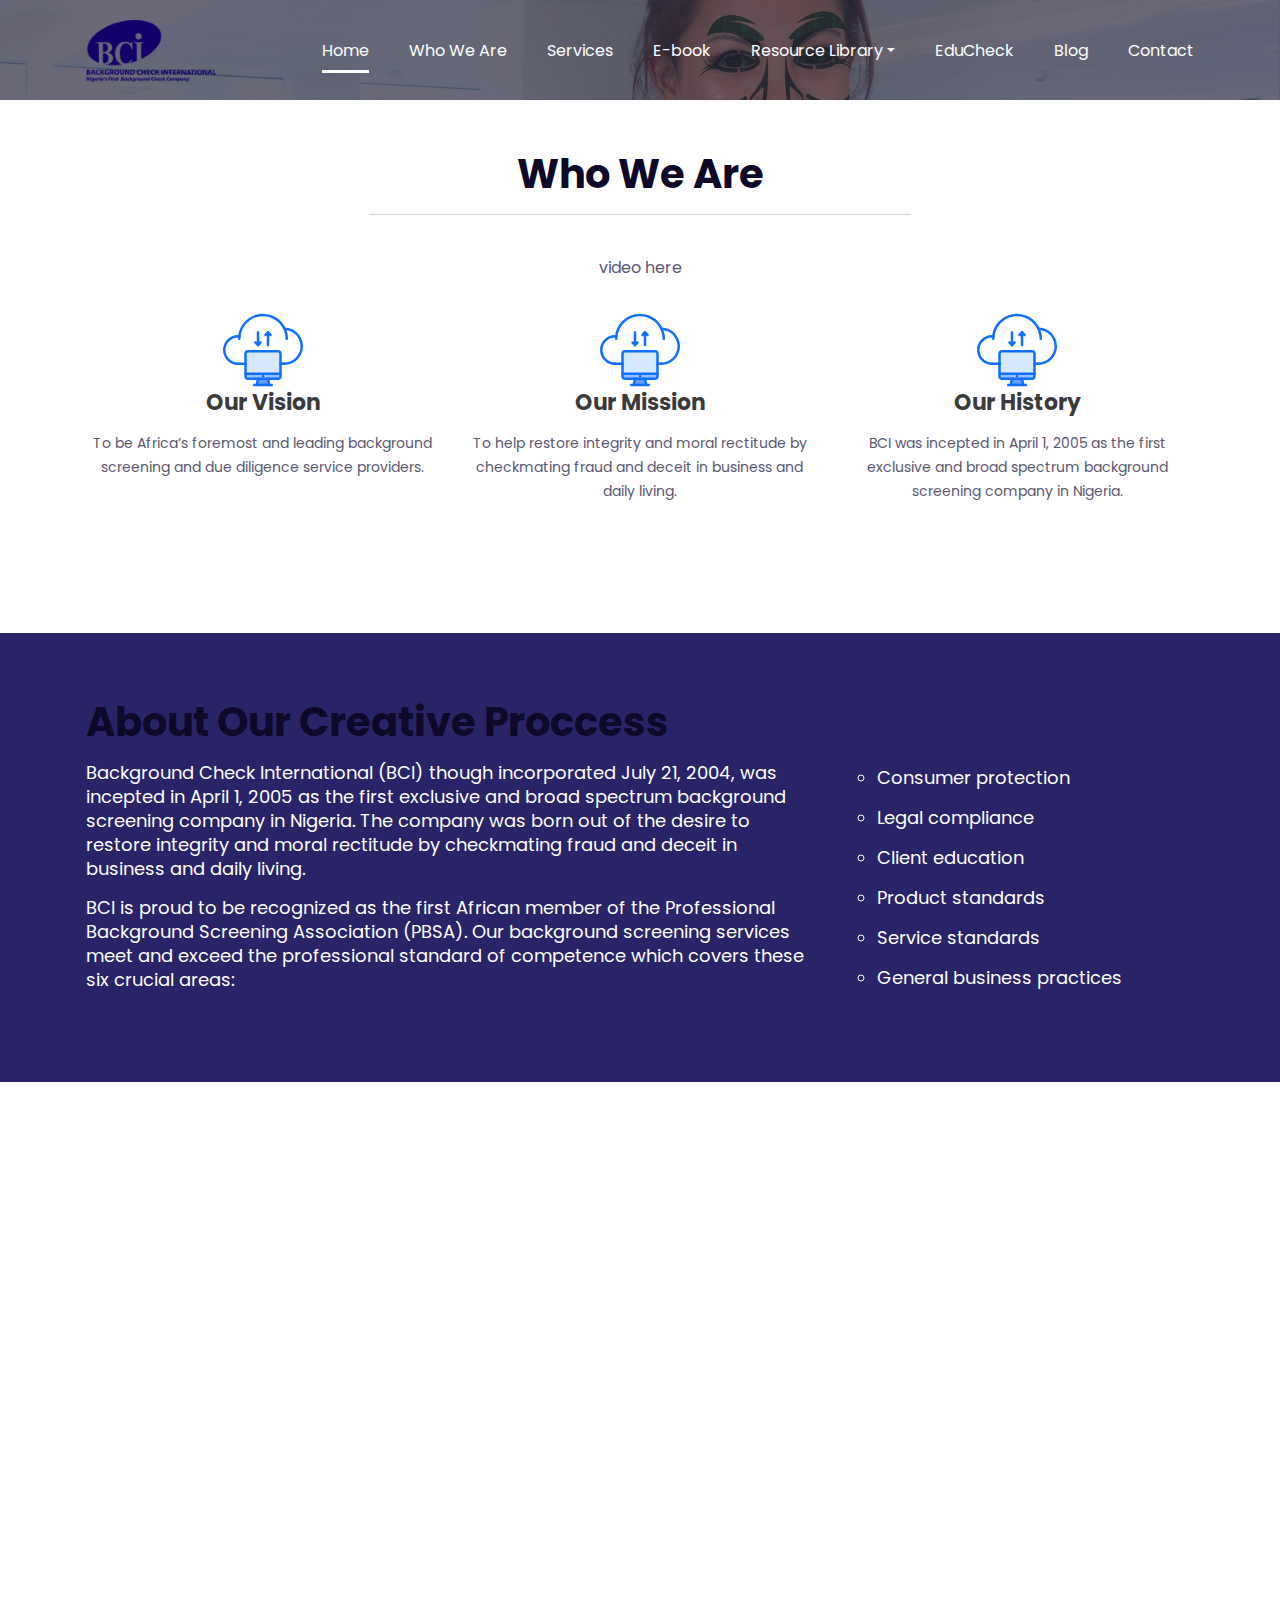
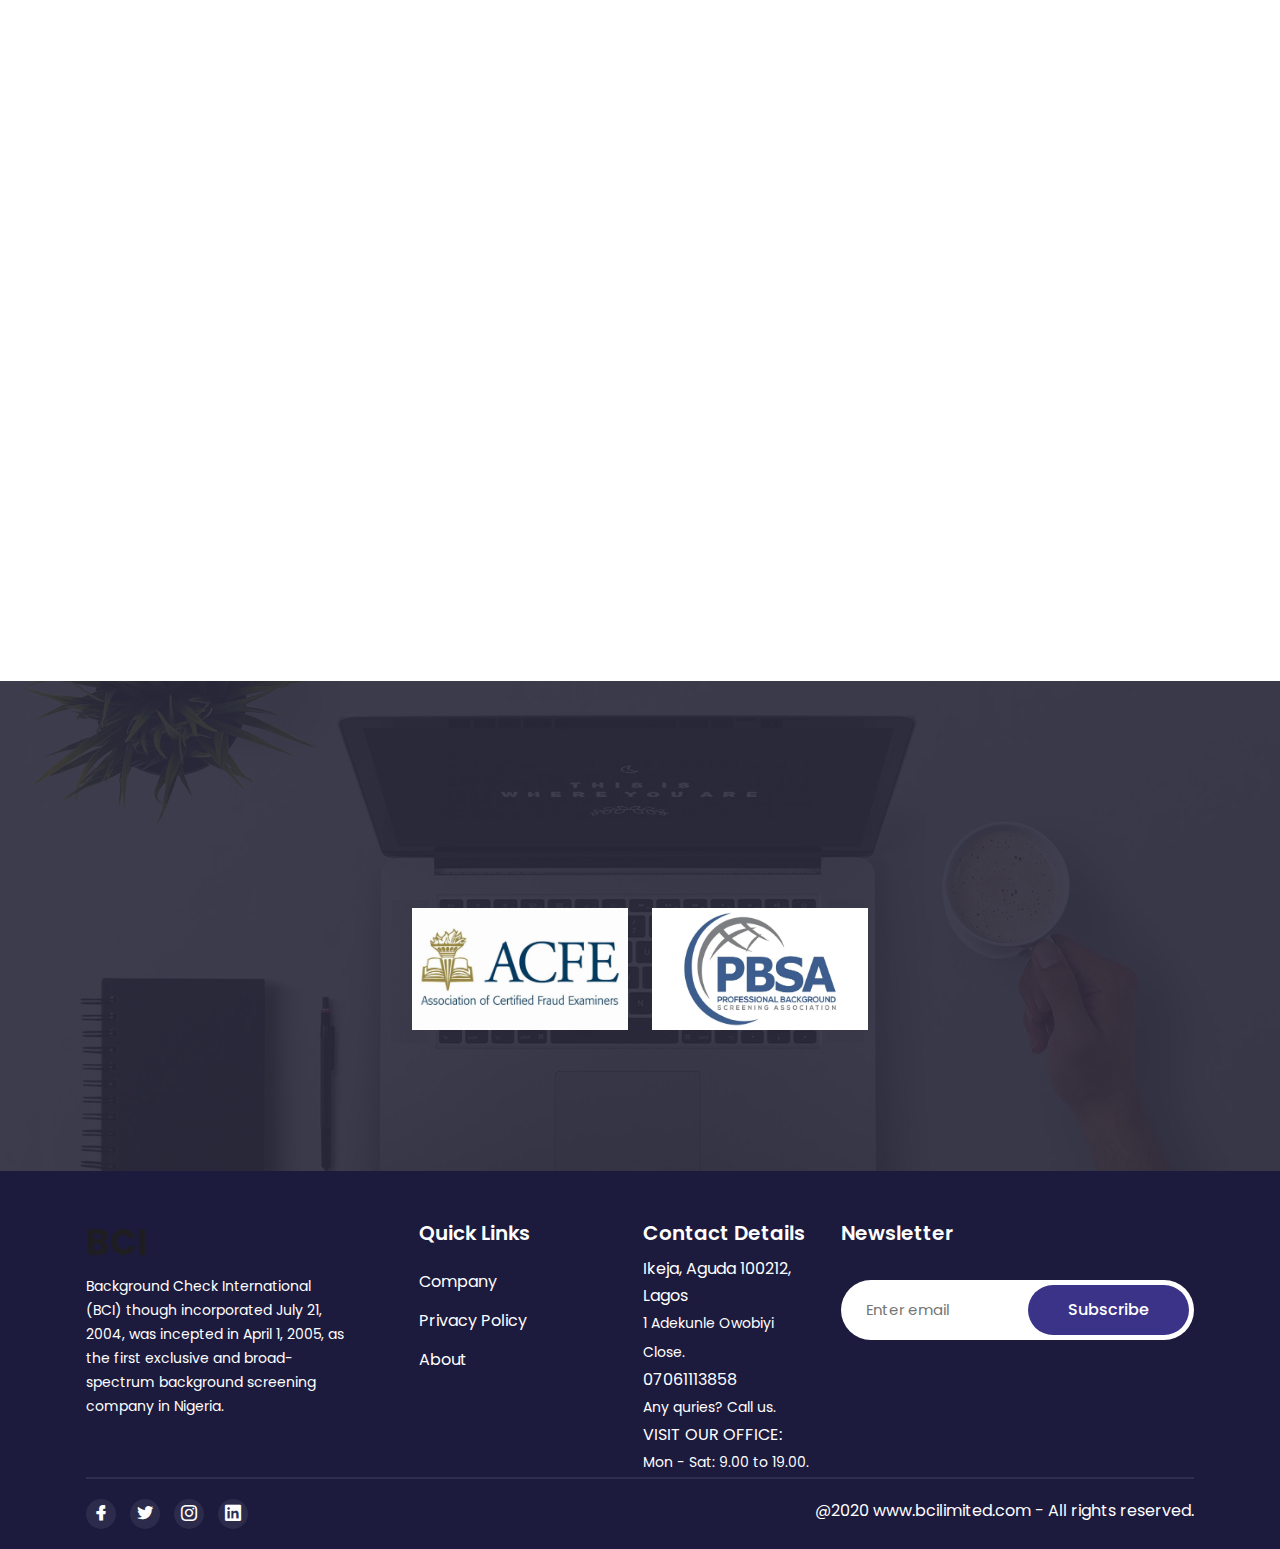
==== commit 559b76b9: "some changes had to me made" ====
--- a/about.html
+++ b/about.html
@@ -223,7 +223,7 @@
                 <div class="col-lg-6  wow fadeInUp" data-wow-duration="1.3s" data-wow-delay="0.2s" >
                     <div class="single_portfolio">
                         <div class="title">
-                            <i class="lni lni-link"></i>
+                            <img src="assets/images/iot.svg" style="width: 1.5em;" alt="">
                             <h5>AMIABILITY</h5>
                         </div>
                         <div class="portfolio_content">
@@ -310,72 +310,20 @@
     </section>
 
     <!--====== PORTFOLIO PART ENDS ======-->
-
-    <!--====== FEATURES PART START ======-->
-
-   
-    <!--====== TESTIMONIAL PART START ======-->
-
-    <!-- <section id="testimonial" class="testimonial_area pt-130 pb-130 bg_cover" style="background-image: url(assets/images/feedback.jpg)">
-        <div class="container">
-            <div class="row justify-content-center">
-                <div class="col-lg-8">
-                    <div class="glide testimonial_active">
-                        <div class="glide__track" data-glide-el="track">
-                            <div class="glide__slides">
-                                <div class="glide__slide single_testimonial text-center">
-                                    <img src="assets/images/author-1.jpg" alt="author">
-                                    <h5 class="author_name">Isabela Moreira</h5>
-                                    <span>UX Specialist, Yoast</span>
-                                    <p>Lorem ipsum dolor sit amet, consetetur sadipscing elitr, sed diam nonumy eirmod
-                                        tempor invidunt ut labore et dolore magna aliquyam erat, sed diam voluptua. At
-                                        vero eos accusam et justo duo dolores et ea rebum. Stet clita kasd gubergren.
-                                    </p>
-                                </div>
-                                <div class="glide__slide single_testimonial text-center">
-                                    <img src="assets/images/author-2.jpg" alt="author">
-                                    <h5 class="author_name">Fiona Smith</h5>
-                                    <span>Sr. Software Engineer</span>
-                                    <p>Lorem ipsum dolor sit amet, consetetur sadipscing elitr, sed diam nonumy eirmod
-                                        tempor invidunt ut labore et dolore magna aliquyam erat, sed diam voluptua. At
-                                        vero eos accusam et justo duo dolores et ea rebum. Stet clita kasd gubergren.
-                                    </p>
-                                </div>
-                                <div class="glide__slide single_testimonial text-center">
-                                    <img src="assets/images/author-3.jpg" alt="author">
-                                    <h5 class="author_name">Elon Musk</h5>
-                                    <span>Creaitve Businessman</span>
-                                    <p>Lorem ipsum dolor sit amet, consetetur sadipscing elitr, sed diam nonumy eirmod
-                                        tempor invidunt ut labore et dolore magna aliquyam erat, sed diam voluptua. At
-                                        vero eos accusam et justo duo dolores et ea rebum. Stet clita kasd gubergren.
-                                    </p>
-                                </div>
-                            </div>
-                        </div>
-                        <div class="glide__bullets" data-glide-el="controls[nav]">
-                            <button class="glide__bullet" data-glide-dir="=0"></button>
-                            <button class="glide__bullet" data-glide-dir="=1"></button>
-                            <button class="glide__bullet" data-glide-dir="=2"></button>
-                        </div>
-                    </div>
-                </div>
-            </div> 
-        </div> 
-    </section> -->
-
-    <!--====== TESTIMONIAL PART ENDS ======-->
-    
-   
     
     <!--====== CONTACT PART START ======-->
 
-    <section id="contact" class="contact_area bg_cover pt-120 pb-130" style="background-image: url(assets/images/contact_bg.jpg)">
+    <section id="contact" class="contact_area bg_cover pt-100 pb-100" style="background-image: url(assets/images/contact_bg.jpg)">
         <div class="container">
             <div class="row justify-content-center">
                 <div class="col-lg-6">
                     <div class="section_title section_title_2 text-center pb-25">
                         <h4 class="title wow fadeInUp" data-wow-duration="1.3s" data-wow-delay="0.2s">INTERNATIONAL MEMBER</h4>
                         <p class="wow fadeInUp" data-wow-duration="1.3s" data-wow-delay="0.4s">Proven industry leadership and experience you can count on.</p>
+                        <div class="row justify-content-center px-3 py-3 ">
+                            <img src="assets/images/afce.webp" class="member" alt="">
+                            <img src="assets/images/pbsa.webp" class="member" alt="">
+                        </div>
                     </div> <!-- section title -->
                 </div>
             </div> <!-- row -->
--- a/assets/css/about.css
+++ b/assets/css/about.css
@@ -167,7 +167,7 @@
  .section_title p {
    margin-top: 15px;
    font-size: 18px;
-   color: #9e9db3;
+   color: #3e3e3f;
  }
 
  .section_title.section_title_2 .title,
@@ -947,7 +947,8 @@
       05.PORTFOLIO css 
 ===========================*/
  .single_portfolio {
-   background-color: rgba(230, 231, 234, 0.77);
+   /* background-color: rgba(230, 231, 234, 0.77); */
+   box-shadow: 1px 2px 12px 1px rgb(139, 107, 187);
    /* margin: 1em; */
    height: 18em;
    position: relative;
@@ -1176,6 +1177,10 @@
    height: 100%;
    background-color: rgba(43, 42, 61, 0.9);
    z-index: -1;
+ }
+
+ .member {
+   width: 45%;
  }
 
  .footer_area {
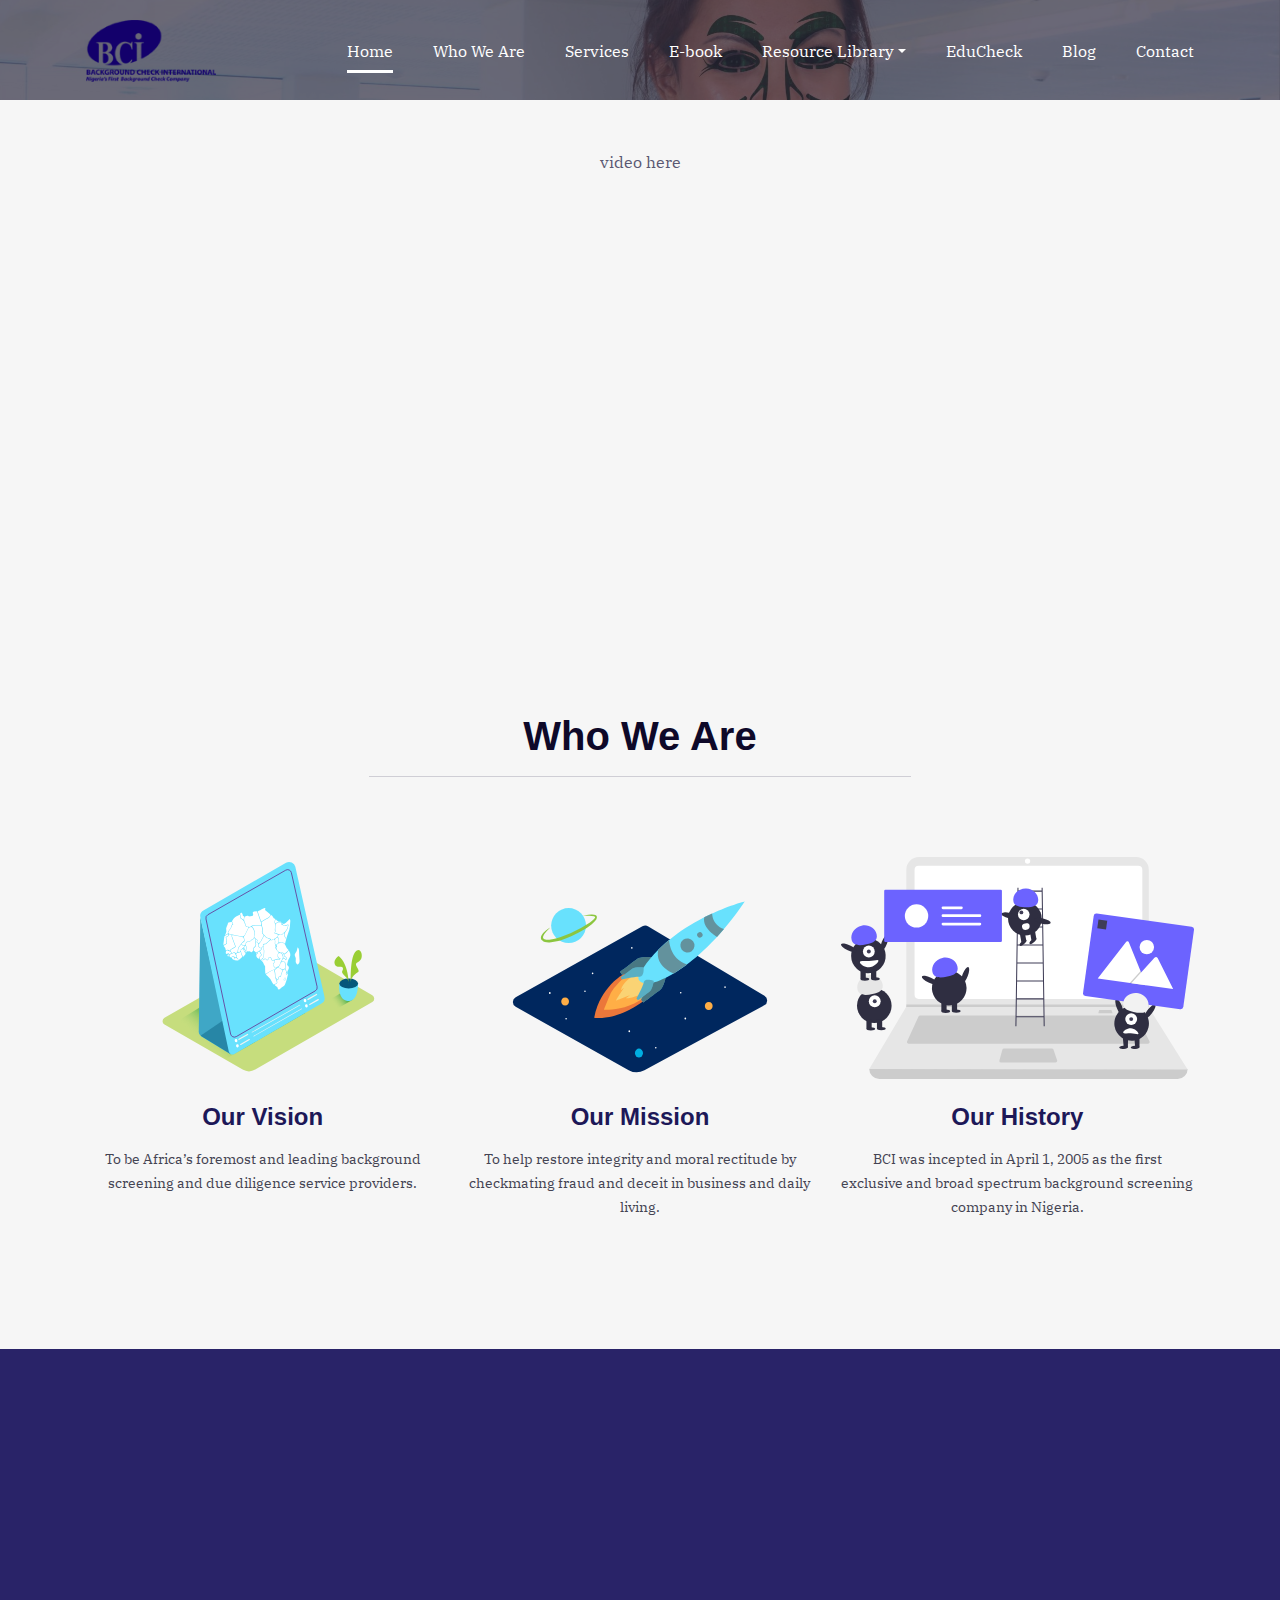
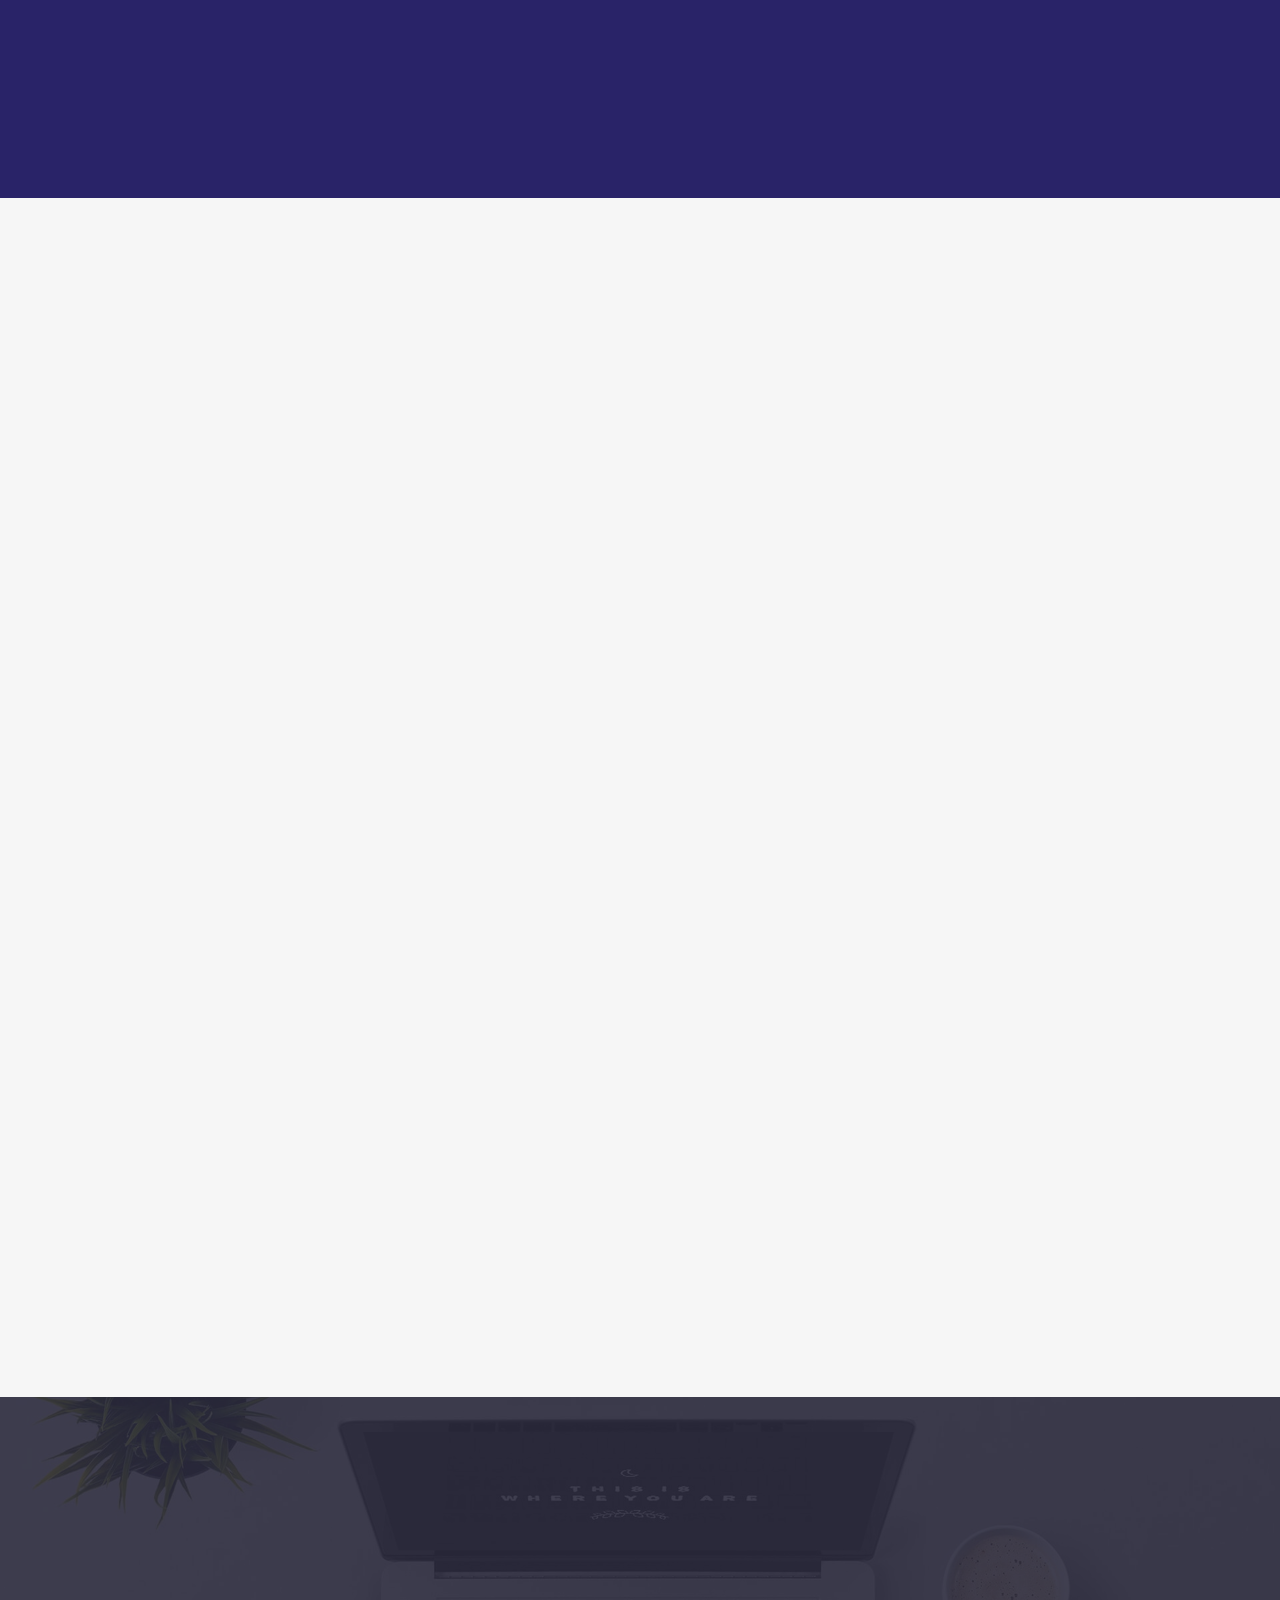
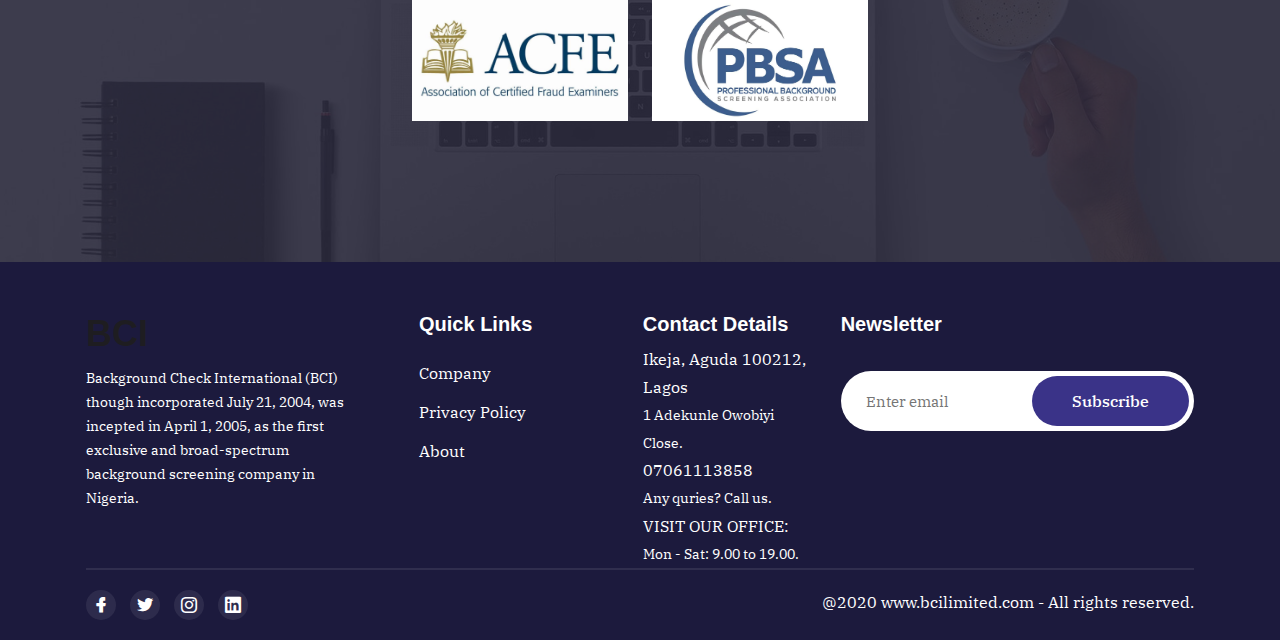
==== commit 7152c71c: "homepage and about page updated" ====
--- a/about.html
+++ b/about.html
@@ -106,17 +106,28 @@
 
     <section id="features" class="features_area pt-50">
         <div class="container">
+            
+
+            <!-- row -->
+
+            <div class="row justify-content-center">
+                video here
+                    <!-- <video width="1349" height="488" controls loop poster="assets/images/undraw_page_not_founod_su7k.svg">
+                        <source src="https://www.youtube.com/embed/ojwB18aXXS0" >
+                    </video> -->
+                    <iframe width="1349" height="488" src="https://www.youtube.com/embed/ojwB18aXXS0" allow="accelerometer; autoplay; encrypted-media; gyroscope; picture-in-picture" allowfullscreen></iframe>
+            </div>
             <div class="row justify-content-center">
                 <div class="col-lg-6">
-                    <div class="section_title text-center pb-25">
+                    <div class="section_title text-center pt-50 pb-25">
                         <h4 class="title wow fadeInUp" data-wow-duration="1.3s" data-wow-delay="0.2s">Who We Are</h4><hr>
                         <!-- <p class="wow fadeInUp" data-wow-duration="1.3s" data-wow-delay="0.4s">With our over 15 years of unalloyed integrity and staunch professionalism, you can always count on us to deliver</p> -->
                     </div> <!-- section title -->
                 </div>
-            </div> <!-- row -->
-            <div class="row justify-content-center">
-                video here
-                    <!-- <video width="320" height="540" controls loop poster="assets/images/blog-1.jpg">
+            </div> 
+            <div class="row justify-content-center">
+                <!-- video here -->
+                    <!-- <video width="320" height="540" controls loop poster="assets/images/undraw_page_not_found_su7k.svg">
                         <source src="assets/vid/lts.mp4" type="video/mp4">
                     </video> -->
             </div> 
@@ -125,7 +136,9 @@
                 <div class="col-lg-4 col-md-7">
                     <div class="single_features text-center mt-30 wow fadeInUp" data-wow-duration="1.3s"
                         data-wow-delay="0.2s">
-                        <img src="assets/images/iot.svg" style="width: 5em;" alt="svg-icon">
+                        <div class="icon">
+                            <img src="assets/images/africa_isometric.svg " class="icon" alt="svg-icon">
+                        </div>
                         <div class="sub_feature">
                             <h4 class="features_title">Our Vision</h4>
                             <p>To be Africa’s foremost and leading background screening and due diligence service providers.</p>
@@ -135,7 +148,9 @@
                 <div class="col-lg-4 col-md-7">
                     <div class="single_features text-center mt-30 wow fadeInUp" data-wow-duration="1.3s"
                         data-wow-delay="0.4s">
-                        <img src="assets/images/iot.svg" style="width: 5em;" alt="svg-icon">
+                        <div class="icon">
+                            <img src="assets/images/rocket_launch__isometric.svg " class="icon" alt="svg-icon">
+                        </div>
                         <div class="sub_feature">
                             <h4 class="features_title">Our Mission</h4>
                             <p>To help restore integrity and moral rectitude by checkmating fraud and deceit in business and daily living.</p>
@@ -145,7 +160,9 @@
                 <div class="col-lg-4 col-md-7">
                     <div class="single_features text-center mt-30 wow fadeInUp" data-wow-duration="1.3s"
                         data-wow-delay="0.6s">
-                        <img src="assets/images/iot.svg" style="width: 5em;" alt="svg-icon">
+                        <div class="icon">
+                            <img src="assets/images/undraw_content_team_3epn.svg " class="icon" alt="svg-icon">
+                        </div>
                         <div class="sub_feature">
                             <h4 class="features_title">Our History</h4>
                         <p>BCI was incepted in April 1, 2005 as the first exclusive and broad spectrum background screening company in Nigeria.</p>
@@ -153,9 +170,9 @@
                     </div> <!-- single features -->
                 </div>
             </div> <!-- row -->
+            
         </div> <!-- container -->
     </section>
-
     <!--====== FEATURES PART ENDS ======-->
     
     <!--====== ABOUT PART START ======-->
@@ -166,9 +183,8 @@
                 <div class="row">
                     <div class="col-lg-8">
                         <div class="about_content pt-65 pb-90">
-                            <div class="section_title pb">
-                                <h4 class="title abt wow fadeInUp" data-wow-duration="1.3s" data-wow-delay="0.2s">About Our
-                                    Creative Proccess</h4>
+                            <div class="creative-header pb">
+                                <h4 class="title abt wow fadeInUp" data-wow-duration="1.3s" data-wow-delay="0.2s">Know About Us</h4>
                                 <p class="wow fadeInUp" data-wow-duration="1.3s" data-wow-delay="0.4s">Background Check International (BCI) though
                                      incorporated July 21, 2004, was incepted in April 1, 2005 as the first exclusive and broad spectrum background screening
                                       company in Nigeria. The company was born out of the desire to restore integrity and moral rectitude by checkmating fraud 
@@ -223,7 +239,9 @@
                 <div class="col-lg-6  wow fadeInUp" data-wow-duration="1.3s" data-wow-delay="0.2s" >
                     <div class="single_portfolio">
                         <div class="title">
-                            <img src="assets/images/iot.svg" style="width: 1.5em;" alt="">
+                            <div class=" icon mx-auto">
+                                <svg viewBox="0 0 20 20" fill="currentColor" class="badge-check w-6 h-6"><path fill-rule="evenodd" d="M6.267 3.455a3.066 3.066 0 001.745-.723 3.066 3.066 0 013.976 0 3.066 3.066 0 001.745.723 3.066 3.066 0 012.812 2.812c.051.643.304 1.254.723 1.745a3.066 3.066 0 010 3.976 3.066 3.066 0 00-.723 1.745 3.066 3.066 0 01-2.812 2.812 3.066 3.066 0 00-1.745.723 3.066 3.066 0 01-3.976 0 3.066 3.066 0 00-1.745-.723 3.066 3.066 0 01-2.812-2.812 3.066 3.066 0 00-.723-1.745 3.066 3.066 0 010-3.976 3.066 3.066 0 00.723-1.745 3.066 3.066 0 012.812-2.812zm7.44 5.252a1 1 0 00-1.414-1.414L9 10.586 7.707 9.293a1 1 0 00-1.414 1.414l2 2a1 1 0 001.414 0l4-4z" clip-rule="evenodd"></path></svg>
+                            </div>
                             <h5>AMIABILITY</h5>
                         </div>
                         <div class="portfolio_content">
@@ -232,9 +250,11 @@
                     </div>
                 </div> 
                 <div class="col-lg-6  wow fadeInUp" data-wow-duration="1.3s" data-wow-delay="0.2s" >
-                    <div class="single_portfolio">
-                        <div class="title">
-                            <i class="lni lni-link"></i>
+                    <div class="single_portfolio container">
+                        <div class="title">
+                            <div class=" icon mx-auto">
+                                <svg viewBox="0 0 20 20" fill="currentColor" class="academic-cap w-6 h-6"><path d="M10.394 2.08a1 1 0 00-.788 0l-7 3a1 1 0 000 1.84L5.25 8.051a.999.999 0 01.356-.257l4-1.714a1 1 0 11.788 1.838L7.667 9.088l1.94.831a1 1 0 00.787 0l7-3a1 1 0 000-1.838l-7-3zM3.31 9.397L5 10.12v4.102a8.969 8.969 0 00-1.05-.174 1 1 0 01-.89-.89 11.115 11.115 0 01.25-3.762zM9.3 16.573A9.026 9.026 0 007 14.935v-3.957l1.818.78a3 3 0 002.364 0l5.508-2.361a11.026 11.026 0 01.25 3.762 1 1 0 01-.89.89 8.968 8.968 0 00-5.35 2.524 1 1 0 01-1.4 0zM6 18a1 1 0 001-1v-2.065a8.935 8.935 0 00-2-.712V17a1 1 0 001 1z"></path></svg>
+                            </div>
                             <h5>SELF-DISCIPLINE</h5>
                         </div>
                         <div class="portfolio_content">
@@ -248,7 +268,9 @@
                 <div class="col-lg-4  wow fadeInUp" data-wow-duration="1.3s" data-wow-delay="0.2s" >
                     <div class="single_portfolio">
                         <div class="title">
-                            <i class="lni lni-link"></i>
+                            <div class=" icon mx-auto">
+                                <svg viewBox="0 0 20 20" fill="currentColor" class="office-building w-6 h-6"><path fill-rule="evenodd" d="M4 4a2 2 0 012-2h8a2 2 0 012 2v12a1 1 0 110 2h-3a1 1 0 01-1-1v-2a1 1 0 00-1-1H9a1 1 0 00-1 1v2a1 1 0 01-1 1H4a1 1 0 110-2V4zm3 1h2v2H7V5zm2 4H7v2h2V9zm2-4h2v2h-2V5zm2 4h-2v2h2V9z" clip-rule="evenodd"></path></svg>
+                            </div>
                             <h5>PROFESSIONALISM</h5>
                         </div>
                         <div class="portfolio_content">
@@ -260,7 +282,9 @@
                 <div class="col-lg-4  wow fadeInUp" data-wow-duration="1.3s" data-wow-delay="0.2s" >
                     <div class="single_portfolio">
                         <div class="title">
-                            <i class="lni lni-link"></i>
+                            <div class=" icon mx-auto">
+                                <svg viewBox="0 0 20 20" fill="currentColor" class="finger-print w-6 h-6"><path fill-rule="evenodd" d="M6.625 2.655A9 9 0 0119 11a1 1 0 11-2 0 7 7 0 00-9.625-6.492 1 1 0 11-.75-1.853zM4.662 4.959A1 1 0 014.75 6.37 6.97 6.97 0 003 11a1 1 0 11-2 0 8.97 8.97 0 012.25-5.953 1 1 0 011.412-.088z" clip-rule="evenodd"></path><path fill-rule="evenodd" d="M5 11a5 5 0 1110 0 1 1 0 11-2 0 3 3 0 10-6 0c0 1.677-.345 3.276-.968 4.729a1 1 0 11-1.838-.789A9.964 9.964 0 005 11zm8.921 2.012a1 1 0 01.831 1.145 19.86 19.86 0 01-.545 2.436 1 1 0 11-1.92-.558c.207-.713.371-1.445.49-2.192a1 1 0 011.144-.83z" clip-rule="evenodd"></path><path fill-rule="evenodd" d="M10 10a1 1 0 011 1c0 2.236-.46 4.368-1.29 6.304a1 1 0 01-1.838-.789A13.952 13.952 0 009 11a1 1 0 011-1z" clip-rule="evenodd"></path></svg>
+                            </div>
                             <h5>INTEGRITY</h5>
                         </div>
                         <div class="portfolio_content">
@@ -271,7 +295,9 @@
                 <div class="col-lg-4  wow fadeInUp" data-wow-duration="1.3s" data-wow-delay="0.2s" >
                     <div class="single_portfolio">
                         <div class="title">
-                            <i class="lni lni-link"></i>
+                            <div class=" icon mx-auto">
+                                <svg viewBox="0 0 20 20" fill="currentColor" class="scale w-6 h-6"><path fill-rule="evenodd" d="M10 2a1 1 0 011 1v1.323l3.954 1.582 1.599-.8a1 1 0 01.894 1.79l-1.233.616 1.738 5.42a1 1 0 01-.285 1.05A3.989 3.989 0 0115 15a3.989 3.989 0 01-2.667-1.019 1 1 0 01-.285-1.05l1.715-5.349L11 6.477V16h2a1 1 0 110 2H7a1 1 0 110-2h2V6.477L6.237 7.582l1.715 5.349a1 1 0 01-.285 1.05A3.989 3.989 0 015 15a3.989 3.989 0 01-2.667-1.019 1 1 0 01-.285-1.05l1.738-5.42-1.233-.617a1 1 0 01.894-1.788l1.599.799L9 4.323V3a1 1 0 011-1zm-5 8.274l-.818 2.552c.25.112.526.174.818.174.292 0 .569-.062.818-.174L5 10.274zm10 0l-.818 2.552c.25.112.526.174.818.174.292 0 .569-.062.818-.174L15 10.274z" clip-rule="evenodd"></path></svg>
+                            </div>
                             <h5>RELIABILITY</h5>
                         </div>
                         <div class="portfolio_content">
@@ -285,7 +311,9 @@
                 <div class="col-lg-6  wow fadeInUp" data-wow-duration="1.3s" data-wow-delay="0.2s" >
                     <div class="single_portfolio">
                         <div class="title">
-                            <i class="lni lni-link"></i>
+                            <div class=" icon mx-auto">
+                                <svg viewBox="0 0 20 20" fill="currentColor" class="shopping-cart w-6 h-6"><path d="M3 1a1 1 0 000 2h1.22l.305 1.222a.997.997 0 00.01.042l1.358 5.43-.893.892C3.74 11.846 4.632 14 6.414 14H15a1 1 0 000-2H6.414l1-1H14a1 1 0 00.894-.553l3-6A1 1 0 0017 3H6.28l-.31-1.243A1 1 0 005 1H3zM16 16.5a1.5 1.5 0 11-3 0 1.5 1.5 0 013 0zM6.5 18a1.5 1.5 0 100-3 1.5 1.5 0 000 3z"></path></svg>
+                            </div>
                             <h5>ENTREPRENEURIAL</h5>
                         </div>
                         <div class="portfolio_content">
@@ -296,7 +324,9 @@
                 <div class="col-lg-6  wow fadeInUp" data-wow-duration="1.3s" data-wow-delay="0.2s" >
                     <div class="single_portfolio">
                         <div class="title">
-                            <i class="lni lni-link"></i>
+                            <div class=" icon mx-auto">
+                                <svg viewBox="0 0 20 20" fill="currentColor" class="chart-bar w-6 h-6"><path d="M2 11a1 1 0 011-1h2a1 1 0 011 1v5a1 1 0 01-1 1H3a1 1 0 01-1-1v-5zM8 7a1 1 0 011-1h2a1 1 0 011 1v9a1 1 0 01-1 1H9a1 1 0 01-1-1V7zM14 4a1 1 0 011-1h2a1 1 0 011 1v12a1 1 0 01-1 1h-2a1 1 0 01-1-1V4z"></path></svg>
+                            </div>
                             <h5>EXCELLENCE</h5>
                         </div>
                         <div class="portfolio_content">
--- a/assets/css/about.css
+++ b/assets/css/about.css
@@ -1,16 +1,20 @@
  /*===========================
     01.COMMON css 
 ===========================*/
- @import url("https://fonts.googleapis.com/css?family=Poppins:300,400,500,600,700,800");
+ /* @import url("https://fonts.googleapis.com/css?family=Poppins:300,400,500,600,700,800"); */
+ @import url('https://fonts.googleapis.com/css2?family=IBM+Plex+Sans:wght@300;400&family=IBM+Plex+Serif:wght@300;400&family=Varela&family=Vollkorn:wght@400;500;700&display=swap');
+
 
  html {
    scroll-behavior: smooth;
  }
 
  body {
-   font-family: "Poppins", sans-serif;
+   /* font-family: "Poppins", sans-serif; */
+   font-family: 'IBM Plex Serif', serif;
    font-weight: normal;
    font-style: normal;
+   background-color: #f6f6f6;
    color: #5A5872;
  }
 
@@ -102,7 +106,7 @@
    font-size: 14px;
    font-weight: 400;
    line-height: 24px;
-   color: #5A5872;
+   color: #444352;
    margin: 0px;
  }
 
@@ -1013,6 +1017,11 @@
    opacity: 0;
  }
 
+ .title .icon {
+   width: 2em;
+   margin-bottom: .5em;
+ }
+
  @media only screen and (min-width: 992px) and (max-width: 1199px) {
    .portfolio_content .portfolio_title {
      font-size: 20px;
@@ -1063,6 +1072,32 @@
       03.FEATURES css 
 ===========================*/
 
+ .single_features .icon {
+   position: relative;
+   height: 15em;
+ }
+
+ .single_features:hover {
+   position: relative;
+   -webkit-transform: scale(1.1);
+   -moz-transform: scale(1.1);
+   transform: scale(1.1);
+   -o-transform: scale(1.1);
+   -ms-transform: scale(1.1);
+   box-sizing: border-box;
+   -webkit-transition: .3s ease-in-out;
+   -moz-transition: .3s ease-in-out;
+   -o-transition: .3s ease-in-out;
+   transition: .3s ease-in-out;
+ }
+
+ .features_title {
+   position: relative;
+   color: #1d1858;
+   margin-top: 15px;
+   font-size: 24px;
+   font-weight: 600;
+ }
 
  @media (max-width: 767px) {
    .single_features .features_title {
@@ -1089,6 +1124,12 @@
    right: 0;
    width: 50%;
    height: 100%;
+ }
+
+ .creative-header h4 {
+   font-size: 40px;
+   font-weight: 700;
+   color: #e3e3e3;
  }
 
  @media only screen and (min-width: 768px) and (max-width: 991px) {
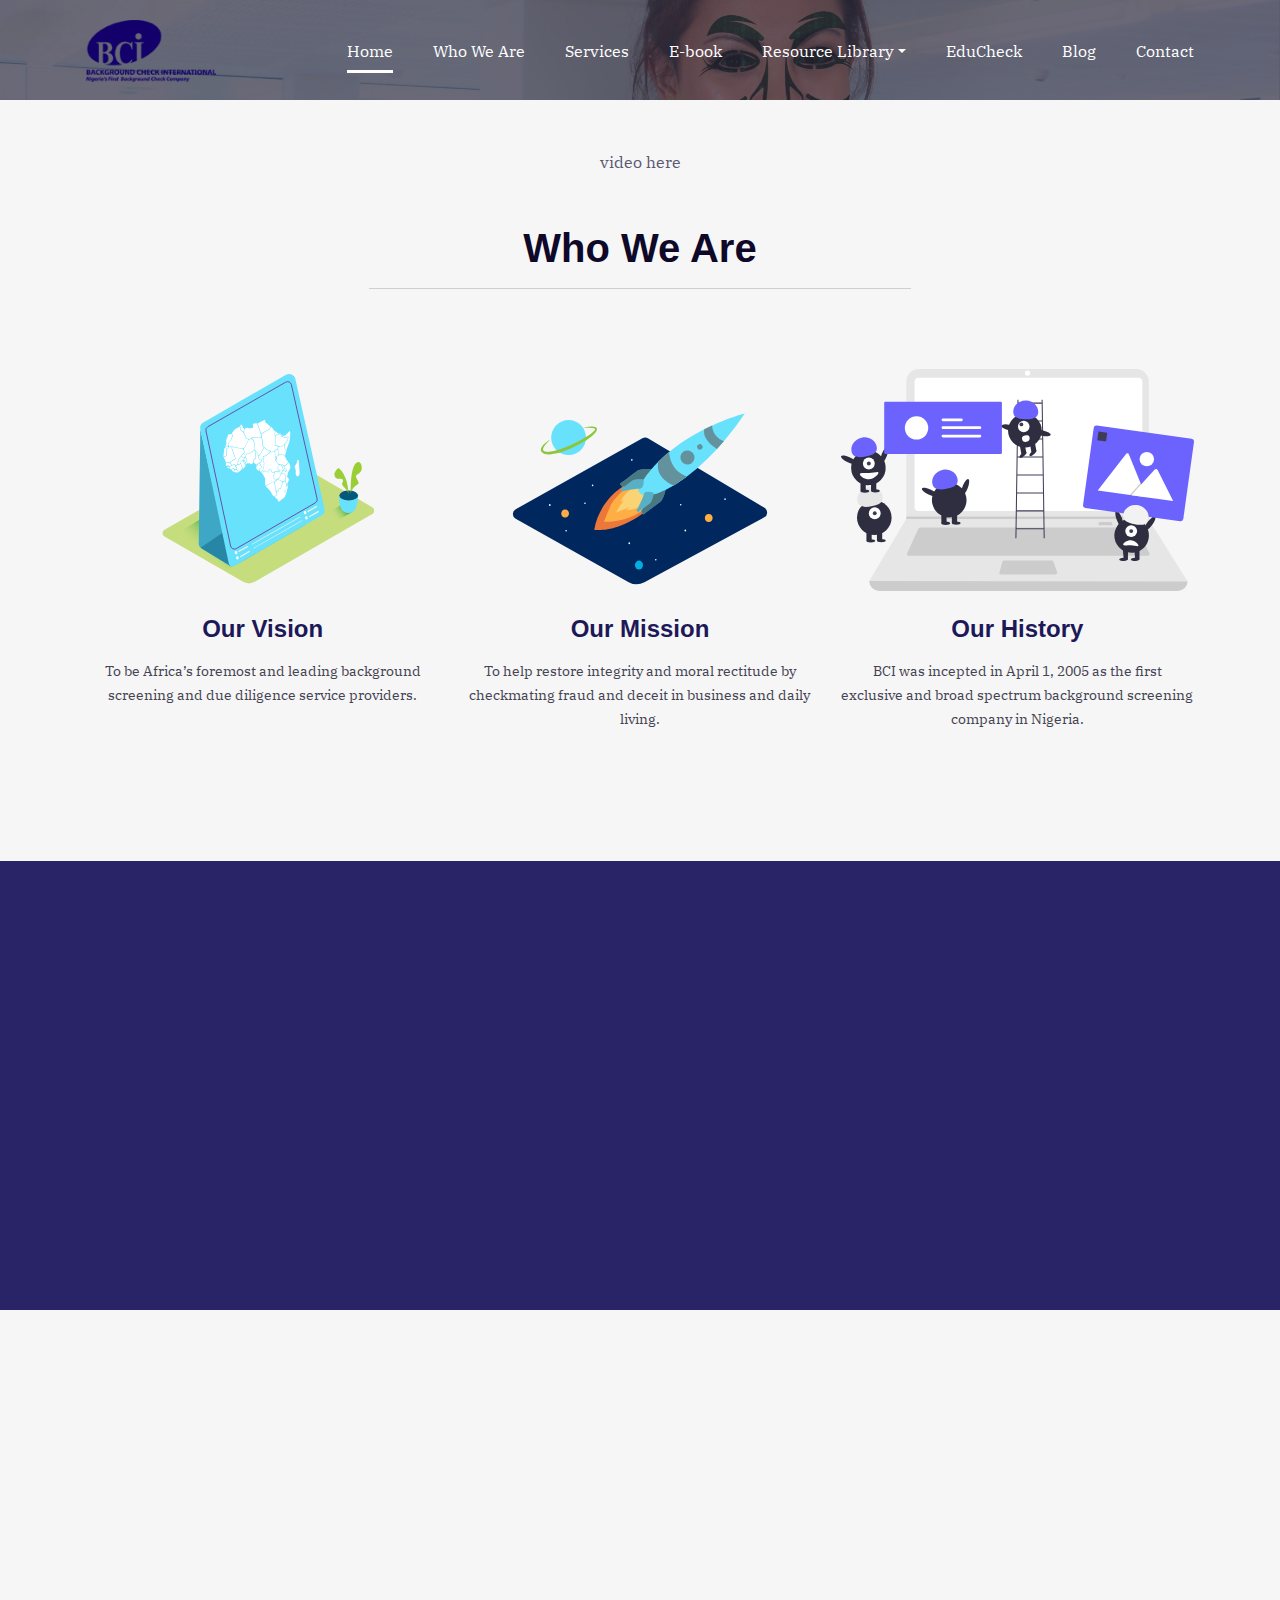
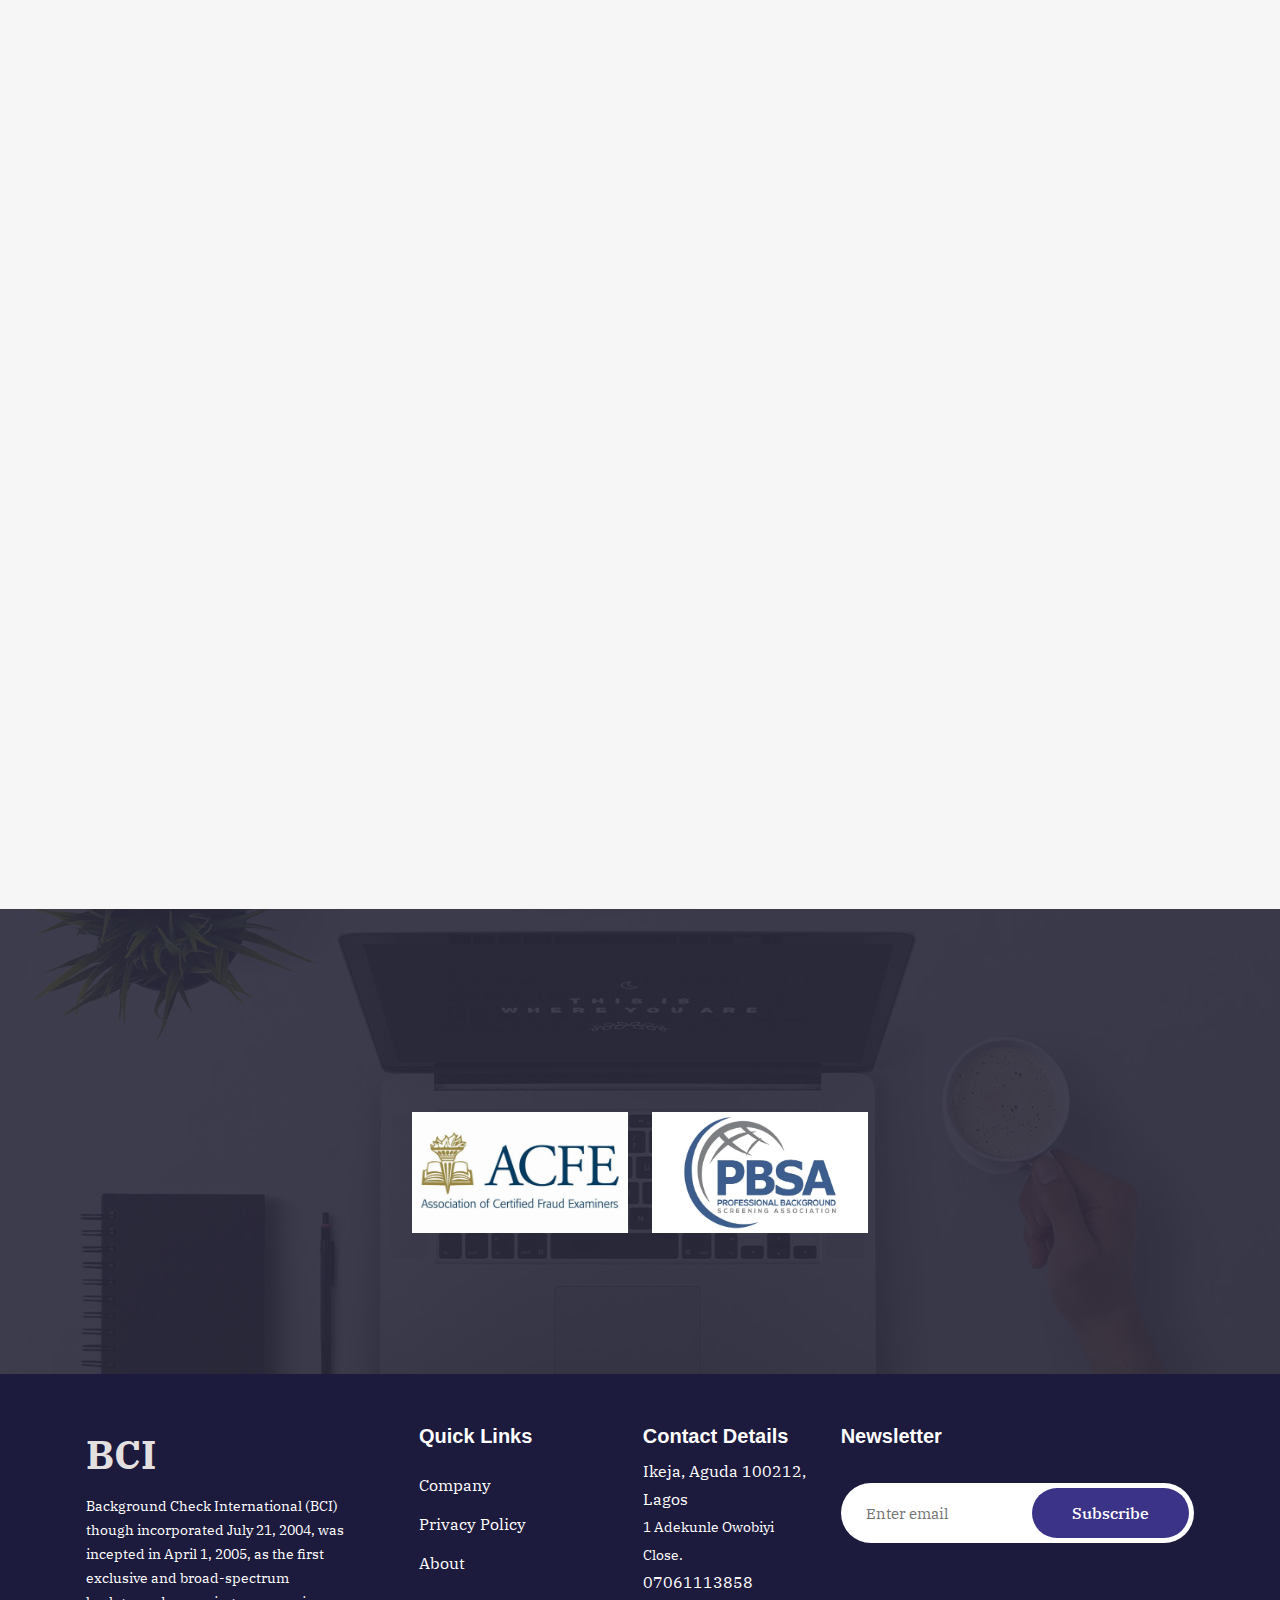
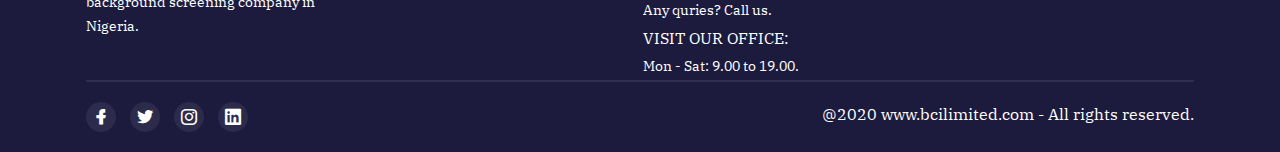
==== commit 7599ecdf: "new updates made to the services and about page" ====
--- a/about.html
+++ b/about.html
@@ -115,7 +115,7 @@
                     <!-- <video width="1349" height="488" controls loop poster="assets/images/undraw_page_not_founod_su7k.svg">
                         <source src="https://www.youtube.com/embed/ojwB18aXXS0" >
                     </video> -->
-                    <iframe width="1349" height="488" src="https://www.youtube.com/embed/ojwB18aXXS0" allow="accelerometer; autoplay; encrypted-media; gyroscope; picture-in-picture" allowfullscreen></iframe>
+                    <!-- <iframe width="1349" height="488" src="https://www.youtube.com/embed/ojwB18aXXS0" allow="accelerometer; autoplay; encrypted-media; gyroscope; picture-in-picture" allowfullscreen></iframe> -->
             </div>
             <div class="row justify-content-center">
                 <div class="col-lg-6">
@@ -234,107 +234,150 @@
                     </div> <!-- section title -->
                 </div>
             </div> <!-- row -->
-
+            <!-- First Core Value row -->
             <div class="row pt-20">
-                <div class="col-lg-6  wow fadeInUp" data-wow-duration="1.3s" data-wow-delay="0.2s" >
-                    <div class="single_portfolio">
-                        <div class="title">
-                            <div class=" icon mx-auto">
-                                <svg viewBox="0 0 20 20" fill="currentColor" class="badge-check w-6 h-6"><path fill-rule="evenodd" d="M6.267 3.455a3.066 3.066 0 001.745-.723 3.066 3.066 0 013.976 0 3.066 3.066 0 001.745.723 3.066 3.066 0 012.812 2.812c.051.643.304 1.254.723 1.745a3.066 3.066 0 010 3.976 3.066 3.066 0 00-.723 1.745 3.066 3.066 0 01-2.812 2.812 3.066 3.066 0 00-1.745.723 3.066 3.066 0 01-3.976 0 3.066 3.066 0 00-1.745-.723 3.066 3.066 0 01-2.812-2.812 3.066 3.066 0 00-.723-1.745 3.066 3.066 0 010-3.976 3.066 3.066 0 00.723-1.745 3.066 3.066 0 012.812-2.812zm7.44 5.252a1 1 0 00-1.414-1.414L9 10.586 7.707 9.293a1 1 0 00-1.414 1.414l2 2a1 1 0 001.414 0l4-4z" clip-rule="evenodd"></path></svg>
-                            </div>
-                            <h5>AMIABILITY</h5>
-                        </div>
-                        <div class="portfolio_content">
-                            <p class="portfolio_title">At BCI, we do not just demonstrate joy in rendering service for our clients but we also always are supportive of one another’s endeavour. We believe our greatest assets as an organisation are the people working therein, so we are people-oriented.</p>
-                        </div> <!-- Single portfolio -->
-                    </div>
-                </div> 
-                <div class="col-lg-6  wow fadeInUp" data-wow-duration="1.3s" data-wow-delay="0.2s" >
-                    <div class="single_portfolio container">
-                        <div class="title">
-                            <div class=" icon mx-auto">
-                                <svg viewBox="0 0 20 20" fill="currentColor" class="academic-cap w-6 h-6"><path d="M10.394 2.08a1 1 0 00-.788 0l-7 3a1 1 0 000 1.84L5.25 8.051a.999.999 0 01.356-.257l4-1.714a1 1 0 11.788 1.838L7.667 9.088l1.94.831a1 1 0 00.787 0l7-3a1 1 0 000-1.838l-7-3zM3.31 9.397L5 10.12v4.102a8.969 8.969 0 00-1.05-.174 1 1 0 01-.89-.89 11.115 11.115 0 01.25-3.762zM9.3 16.573A9.026 9.026 0 007 14.935v-3.957l1.818.78a3 3 0 002.364 0l5.508-2.361a11.026 11.026 0 01.25 3.762 1 1 0 01-.89.89 8.968 8.968 0 00-5.35 2.524 1 1 0 01-1.4 0zM6 18a1 1 0 001-1v-2.065a8.935 8.935 0 00-2-.712V17a1 1 0 001 1z"></path></svg>
-                            </div>
-                            <h5>SELF-DISCIPLINE</h5>
-                        </div>
-                        <div class="portfolio_content">
-                            <p class="portfolio_title">We are a team of people who do what is right even when you don’t feel like doing it. To us, it is one of the most important traits for all people to display, both professionally and personally. We consistently build disciplined systems that ensures members do the right thing, the right way at the right time without unnecessary coercion.</p>
-                        </div> <!-- Single portfolio -->
-                    </div>
-                </div> 
+                <div class="col-lg-6  wow fadeInUp" data-wow-duration="1.3s" data-wow-delay="0.2s">
+                    <div class="scene  scene--card">
+                        <div class="card">
+                            <div class="card__face card__face--front">
+                                <div class="title">
+                                    <div class=" icon row mx-auto">
+                                        <svg viewBox="0 0 20 20" fill="currentColor" class="badge-check w-6 h-6">
+                                            <path fill-rule="evenodd"
+                                                d="M6.267 3.455a3.066 3.066 0 001.745-.723 3.066 3.066 0 013.976 0 3.066 3.066 0 001.745.723 3.066 3.066 0 012.812 2.812c.051.643.304 1.254.723 1.745a3.066 3.066 0 010 3.976 3.066 3.066 0 00-.723 1.745 3.066 3.066 0 01-2.812 2.812 3.066 3.066 0 00-1.745.723 3.066 3.066 0 01-3.976 0 3.066 3.066 0 00-1.745-.723 3.066 3.066 0 01-2.812-2.812 3.066 3.066 0 00-.723-1.745 3.066 3.066 0 010-3.976 3.066 3.066 0 00.723-1.745 3.066 3.066 0 012.812-2.812zm7.44 5.252a1 1 0 00-1.414-1.414L9 10.586 7.707 9.293a1 1 0 00-1.414 1.414l2 2a1 1 0 001.414 0l4-4z"
+                                                clip-rule="evenodd"></path>
+                                        </svg>
+                                    </div>
+                                    <h5>AMIABILITY</h5>
+                                </div>
+                            </div>
+                            <div class="card__face card__face--back">
+                                <p class="card-back-content px-2 pt-50">At BCI, we do not just demonstrate joy in
+                                    rendering service for our clients but we also always are supportive of one another’s
+                                    endeavour. We believe our greatest assets as an organisation are the people working
+                                    therein, so we are people-oriented.</p>
+                            </div>
+                        </div>
+                    </div>
+                </div>
+
+                <div class="col-lg-6  wow fadeInUp" data-wow-duration="1.3s" data-wow-delay="0.2s">
+                    <div class="scene  scene--card">
+                        <div class="card">
+                            <div class="card__face card__face--front">
+                                <div class="title">
+                                    <div class=" icon row mx-auto">
+                                        <svg viewBox="0 0 20 20" fill="currentColor" class="academic-cap w-6 h-6"><path d="M10.394 2.08a1 1 0 00-.788 0l-7 3a1 1 0 000 1.84L5.25 8.051a.999.999 0 01.356-.257l4-1.714a1 1 0 11.788 1.838L7.667 9.088l1.94.831a1 1 0 00.787 0l7-3a1 1 0 000-1.838l-7-3zM3.31 9.397L5 10.12v4.102a8.969 8.969 0 00-1.05-.174 1 1 0 01-.89-.89 11.115 11.115 0 01.25-3.762zM9.3 16.573A9.026 9.026 0 007 14.935v-3.957l1.818.78a3 3 0 002.364 0l5.508-2.361a11.026 11.026 0 01.25 3.762 1 1 0 01-.89.89 8.968 8.968 0 00-5.35 2.524 1 1 0 01-1.4 0zM6 18a1 1 0 001-1v-2.065a8.935 8.935 0 00-2-.712V17a1 1 0 001 1z"></path></svg>
+                                    </div>
+                                    <h5>SELF-DISCIPLINE</h5>
+                                </div>
+                            </div>
+                            <div class="card__face card__face--back">
+                                <p class="card-back-content px-2 pt-50">We are a team of people who do what is right even when you don’t feel like doing it. To us, it is one of the most important traits for all people to display, both professionally and personally. We consistently build disciplined systems that ensures members do the right thing, the right way at the right time without unnecessary coercion.</p>
+                            </div>
+                        </div>
+                    </div>
+                </div>
             </div>
-
+            <!-- End row -->
+
+            <!-- Second Core Value row -->
             <div class="row pt-20">
-                <div class="col-lg-4  wow fadeInUp" data-wow-duration="1.3s" data-wow-delay="0.2s" >
-                    <div class="single_portfolio">
-                        <div class="title">
-                            <div class=" icon mx-auto">
-                                <svg viewBox="0 0 20 20" fill="currentColor" class="office-building w-6 h-6"><path fill-rule="evenodd" d="M4 4a2 2 0 012-2h8a2 2 0 012 2v12a1 1 0 110 2h-3a1 1 0 01-1-1v-2a1 1 0 00-1-1H9a1 1 0 00-1 1v2a1 1 0 01-1 1H4a1 1 0 110-2V4zm3 1h2v2H7V5zm2 4H7v2h2V9zm2-4h2v2h-2V5zm2 4h-2v2h2V9z" clip-rule="evenodd"></path></svg>
-                            </div>
-                            <h5>PROFESSIONALISM</h5>
-                        </div>
-                        <div class="portfolio_content">
-                            <p class="portfolio_title">We are committed to fostering a culture of World-class professionalism because we know that service delivery is as important as the service itself. Professionalism to us refers to competence, knowledge, resourcefulness, quality, attitude, and cooperation related to how we provide our professional services.
-                            </p>
-                        </div> <!-- Single portfolio -->
-                    </div>
-                </div> <!-- portfolio wrapper -->
-                <div class="col-lg-4  wow fadeInUp" data-wow-duration="1.3s" data-wow-delay="0.2s" >
-                    <div class="single_portfolio">
-                        <div class="title">
-                            <div class=" icon mx-auto">
-                                <svg viewBox="0 0 20 20" fill="currentColor" class="finger-print w-6 h-6"><path fill-rule="evenodd" d="M6.625 2.655A9 9 0 0119 11a1 1 0 11-2 0 7 7 0 00-9.625-6.492 1 1 0 11-.75-1.853zM4.662 4.959A1 1 0 014.75 6.37 6.97 6.97 0 003 11a1 1 0 11-2 0 8.97 8.97 0 012.25-5.953 1 1 0 011.412-.088z" clip-rule="evenodd"></path><path fill-rule="evenodd" d="M5 11a5 5 0 1110 0 1 1 0 11-2 0 3 3 0 10-6 0c0 1.677-.345 3.276-.968 4.729a1 1 0 11-1.838-.789A9.964 9.964 0 005 11zm8.921 2.012a1 1 0 01.831 1.145 19.86 19.86 0 01-.545 2.436 1 1 0 11-1.92-.558c.207-.713.371-1.445.49-2.192a1 1 0 011.144-.83z" clip-rule="evenodd"></path><path fill-rule="evenodd" d="M10 10a1 1 0 011 1c0 2.236-.46 4.368-1.29 6.304a1 1 0 01-1.838-.789A13.952 13.952 0 009 11a1 1 0 011-1z" clip-rule="evenodd"></path></svg>
-                            </div>
-                            <h5>INTEGRITY</h5>
-                        </div>
-                        <div class="portfolio_content">
-                            <p class="portfolio_title">At BCI, we do not negotiate integrity as a value. We are fully committed to doing things the right way without compromise or prejudice. As far as we are concerned 99.9% integrity is no integrity at all, so we have zero tolerance for lack of integrity.</p>
-                        </div> <!-- Single portfolio -->
-                    </div>
-                </div> <!-- portfolio wrapper -->
-                <div class="col-lg-4  wow fadeInUp" data-wow-duration="1.3s" data-wow-delay="0.2s" >
-                    <div class="single_portfolio">
-                        <div class="title">
-                            <div class=" icon mx-auto">
-                                <svg viewBox="0 0 20 20" fill="currentColor" class="scale w-6 h-6"><path fill-rule="evenodd" d="M10 2a1 1 0 011 1v1.323l3.954 1.582 1.599-.8a1 1 0 01.894 1.79l-1.233.616 1.738 5.42a1 1 0 01-.285 1.05A3.989 3.989 0 0115 15a3.989 3.989 0 01-2.667-1.019 1 1 0 01-.285-1.05l1.715-5.349L11 6.477V16h2a1 1 0 110 2H7a1 1 0 110-2h2V6.477L6.237 7.582l1.715 5.349a1 1 0 01-.285 1.05A3.989 3.989 0 015 15a3.989 3.989 0 01-2.667-1.019 1 1 0 01-.285-1.05l1.738-5.42-1.233-.617a1 1 0 01.894-1.788l1.599.799L9 4.323V3a1 1 0 011-1zm-5 8.274l-.818 2.552c.25.112.526.174.818.174.292 0 .569-.062.818-.174L5 10.274zm10 0l-.818 2.552c.25.112.526.174.818.174.292 0 .569-.062.818-.174L15 10.274z" clip-rule="evenodd"></path></svg>
-                            </div>
-                            <h5>RELIABILITY</h5>
-                        </div>
-                        <div class="portfolio_content">
-                            <p class="portfolio_title">We are worthy of trust, dependable, faithful and authentic. We are committed to delivering on our promises, regardless of the situation..</p>
-                        </div> <!-- Single portfolio -->
-                    </div>
-                </div> <!-- portfolio wrapper -->
-            </div> <!-- row -->
-
+                <div class="col-lg-4  wow fadeInUp" data-wow-duration="1.3s" data-wow-delay="0.2s">
+                    <div class="scene  scene--card">
+                        <div class="card">
+                            <div class="card__face card__face--front">
+                                <div class="title">
+                                    <div class=" icon row mx-auto">
+                                        <svg viewBox="0 0 20 20" fill="currentColor" class="office-building w-6 h-6"><path fill-rule="evenodd" d="M4 4a2 2 0 012-2h8a2 2 0 012 2v12a1 1 0 110 2h-3a1 1 0 01-1-1v-2a1 1 0 00-1-1H9a1 1 0 00-1 1v2a1 1 0 01-1 1H4a1 1 0 110-2V4zm3 1h2v2H7V5zm2 4H7v2h2V9zm2-4h2v2h-2V5zm2 4h-2v2h2V9z" clip-rule="evenodd"></path></svg>
+                                    </div>
+                                    <h5>PROFESSIONALISM</h5>
+                                </div>
+                            </div>
+                            <div class="card__face card__face--back">
+                                <p class="card-back-content px-2 pt-50">We are committed to fostering a culture of World-class professionalism because we know that service delivery is as important as the service itself. Professionalism to us refers to competence, knowledge, resourcefulness, quality, attitude, and cooperation related to how we provide our professional services.</p>
+                            </div>
+                        </div>
+                    </div>
+                </div>
+
+                <div class="col-lg-4  wow fadeInUp" data-wow-duration="1.3s" data-wow-delay="0.2s">
+                    <div class="scene  scene--card">
+                        <div class="card">
+                            <div class="card__face card__face--front">
+                                <div class="title">
+                                    <div class=" icon row mx-auto">
+                                        <svg viewBox="0 0 20 20" fill="currentColor" class="finger-print w-6 h-6"><path fill-rule="evenodd" d="M6.625 2.655A9 9 0 0119 11a1 1 0 11-2 0 7 7 0 00-9.625-6.492 1 1 0 11-.75-1.853zM4.662 4.959A1 1 0 014.75 6.37 6.97 6.97 0 003 11a1 1 0 11-2 0 8.97 8.97 0 012.25-5.953 1 1 0 011.412-.088z" clip-rule="evenodd"></path><path fill-rule="evenodd" d="M5 11a5 5 0 1110 0 1 1 0 11-2 0 3 3 0 10-6 0c0 1.677-.345 3.276-.968 4.729a1 1 0 11-1.838-.789A9.964 9.964 0 005 11zm8.921 2.012a1 1 0 01.831 1.145 19.86 19.86 0 01-.545 2.436 1 1 0 11-1.92-.558c.207-.713.371-1.445.49-2.192a1 1 0 011.144-.83z" clip-rule="evenodd"></path><path fill-rule="evenodd" d="M10 10a1 1 0 011 1c0 2.236-.46 4.368-1.29 6.304a1 1 0 01-1.838-.789A13.952 13.952 0 009 11a1 1 0 011-1z" clip-rule="evenodd"></path></svg>
+                                    </div>
+                                    <h5>INTEGRITY</h5>
+                                </div>
+                            </div>
+                            <div class="card__face card__face--back">
+                                <p class="card-back-content px-2 pt-50">At BCI, we do not negotiate integrity as a value. We are fully committed to doing things the right way without compromise or prejudice. As far as we are concerned 99.9% integrity is no integrity at all, so we have zero tolerance for lack of integrity.</p>
+                            </div>
+                        </div>
+                    </div>
+                </div>
+
+                <div class="col-lg-4  wow fadeInUp" data-wow-duration="1.3s" data-wow-delay="0.2s">
+                    <div class="scene  scene--card">
+                        <div class="card">
+                            <div class="card__face card__face--front">
+                                <div class="title">
+                                    <div class=" icon row mx-auto">
+                                        <svg viewBox="0 0 20 20" fill="currentColor" class="scale w-6 h-6"><path fill-rule="evenodd" d="M10 2a1 1 0 011 1v1.323l3.954 1.582 1.599-.8a1 1 0 01.894 1.79l-1.233.616 1.738 5.42a1 1 0 01-.285 1.05A3.989 3.989 0 0115 15a3.989 3.989 0 01-2.667-1.019 1 1 0 01-.285-1.05l1.715-5.349L11 6.477V16h2a1 1 0 110 2H7a1 1 0 110-2h2V6.477L6.237 7.582l1.715 5.349a1 1 0 01-.285 1.05A3.989 3.989 0 015 15a3.989 3.989 0 01-2.667-1.019 1 1 0 01-.285-1.05l1.738-5.42-1.233-.617a1 1 0 01.894-1.788l1.599.799L9 4.323V3a1 1 0 011-1zm-5 8.274l-.818 2.552c.25.112.526.174.818.174.292 0 .569-.062.818-.174L5 10.274zm10 0l-.818 2.552c.25.112.526.174.818.174.292 0 .569-.062.818-.174L15 10.274z" clip-rule="evenodd"></path></svg>
+                                    </div>
+                                    <h5>RELIABILITY</h5>
+                                </div>
+                            </div>
+                            <div class="card__face card__face--back">
+                                <p class="card-back-content px-2 pt-50">We are worthy of trust, dependable, faithful and authentic. We are committed to delivering on our promises, regardless of the situation.</p>
+                            </div>
+                        </div>
+                    </div>
+                </div>
+            </div>
+            <!-- End row -->
+
+            <!-- Third Core Value row -->
             <div class="row pt-20">
-                <div class="col-lg-6  wow fadeInUp" data-wow-duration="1.3s" data-wow-delay="0.2s" >
-                    <div class="single_portfolio">
-                        <div class="title">
-                            <div class=" icon mx-auto">
-                                <svg viewBox="0 0 20 20" fill="currentColor" class="shopping-cart w-6 h-6"><path d="M3 1a1 1 0 000 2h1.22l.305 1.222a.997.997 0 00.01.042l1.358 5.43-.893.892C3.74 11.846 4.632 14 6.414 14H15a1 1 0 000-2H6.414l1-1H14a1 1 0 00.894-.553l3-6A1 1 0 0017 3H6.28l-.31-1.243A1 1 0 005 1H3zM16 16.5a1.5 1.5 0 11-3 0 1.5 1.5 0 013 0zM6.5 18a1.5 1.5 0 100-3 1.5 1.5 0 000 3z"></path></svg>
-                            </div>
-                            <h5>ENTREPRENEURIAL</h5>
-                        </div>
-                        <div class="portfolio_content">
-                            <p class="portfolio_title">Every BCI staff member possesses the entrepreneurial mindset. We take ownership and stand by our own results. We take initiatives and act upon opportunities. We are a bunch of creative and self-motivated individuals who daily seek to provide innovative solutions.</p>
-                        </div> <!-- Single portfolio -->
-                    </div>
-                </div> 
-                <div class="col-lg-6  wow fadeInUp" data-wow-duration="1.3s" data-wow-delay="0.2s" >
-                    <div class="single_portfolio">
-                        <div class="title">
-                            <div class=" icon mx-auto">
-                                <svg viewBox="0 0 20 20" fill="currentColor" class="chart-bar w-6 h-6"><path d="M2 11a1 1 0 011-1h2a1 1 0 011 1v5a1 1 0 01-1 1H3a1 1 0 01-1-1v-5zM8 7a1 1 0 011-1h2a1 1 0 011 1v9a1 1 0 01-1 1H9a1 1 0 01-1-1V7zM14 4a1 1 0 011-1h2a1 1 0 011 1v12a1 1 0 01-1 1h-2a1 1 0 01-1-1V4z"></path></svg>
-                            </div>
-                            <h5>EXCELLENCE</h5>
-                        </div>
-                        <div class="portfolio_content">
-                            <p class="portfolio_title">In BCI, we strive to deliver the highest possible quality and value to our esteem clients. We are passionate about people, process, product and service excellence. We believe what is what doing at all is worth doing well, so put our best into our clients’ needs.</p>
-                        </div> <!-- Single portfolio -->
-                    </div>
-                </div> 
+                <div class="col-lg-6  wow fadeInUp" data-wow-duration="1.3s" data-wow-delay="0.2s">
+                    <div class="scene  scene--card">
+                        <div class="card">
+                            <div class="card__face card__face--front">
+                                <div class="title">
+                                    <div class=" icon row mx-auto">
+                                        <svg viewBox="0 0 20 20" fill="currentColor" class="shopping-cart w-6 h-6"><path d="M3 1a1 1 0 000 2h1.22l.305 1.222a.997.997 0 00.01.042l1.358 5.43-.893.892C3.74 11.846 4.632 14 6.414 14H15a1 1 0 000-2H6.414l1-1H14a1 1 0 00.894-.553l3-6A1 1 0 0017 3H6.28l-.31-1.243A1 1 0 005 1H3zM16 16.5a1.5 1.5 0 11-3 0 1.5 1.5 0 013 0zM6.5 18a1.5 1.5 0 100-3 1.5 1.5 0 000 3z"></path></svg>
+                                    </div>
+                                    <h5>ENTREPRENEURIAL</h5>
+                                </div>
+                            </div>
+                            <div class="card__face card__face--back">
+                                <p class="card-back-content px-2 pt-50">Every BCI staff member possesses the entrepreneurial mindset. We take ownership and stand by our own results. We take initiatives and act upon opportunities. We are a bunch of creative and self-motivated individuals who daily seek to provide innovative solutions.</p>
+                            </div>
+                        </div>
+                    </div>
+                </div>
+
+                <div class="col-lg-6  wow fadeInUp" data-wow-duration="1.3s" data-wow-delay="0.2s">
+                    <div class="scene  scene--card">
+                        <div class="card">
+                            <div class="card__face card__face--front">
+                                <div class="title">
+                                    <div class=" icon row mx-auto">
+                                        <svg viewBox="0 0 20 20" fill="currentColor" class="chart-bar w-6 h-6"><path d="M2 11a1 1 0 011-1h2a1 1 0 011 1v5a1 1 0 01-1 1H3a1 1 0 01-1-1v-5zM8 7a1 1 0 011-1h2a1 1 0 011 1v9a1 1 0 01-1 1H9a1 1 0 01-1-1V7zM14 4a1 1 0 011-1h2a1 1 0 011 1v12a1 1 0 01-1 1h-2a1 1 0 01-1-1V4z"></path></svg>
+                                    </div>
+                                    <h5>EXCELLENCE</h5>
+                                </div>
+                            </div>
+                            <div class="card__face card__face--back">
+                                <p class="card-back-content px-2 pt-50">In BCI, we strive to deliver the highest possible quality and value to our esteem clients. We are passionate about people, process, product and service excellence. We believe what is what doing at all is worth doing well, so put our best into our clients’ needs.</p>
+                            </div>
+                        </div>
+                    </div>
+                </div>
             </div>
+            <!-- End row -->
         </div> <!-- container -->
        
     </section>
@@ -373,7 +416,7 @@
                         <div class="footer_about mt-50">
                             <div class="footer_logo">
                                 <!-- <a href="#"><img src="assets/images/bci.svg" alt=""></a> -->
-                                <h2>BCI</h2>
+                                <div class="brand">BCI</div>
                             </div>
                             <div class="footer_content">
                                 <p>Background Check International (BCI) though incorporated July 21, 2004,
